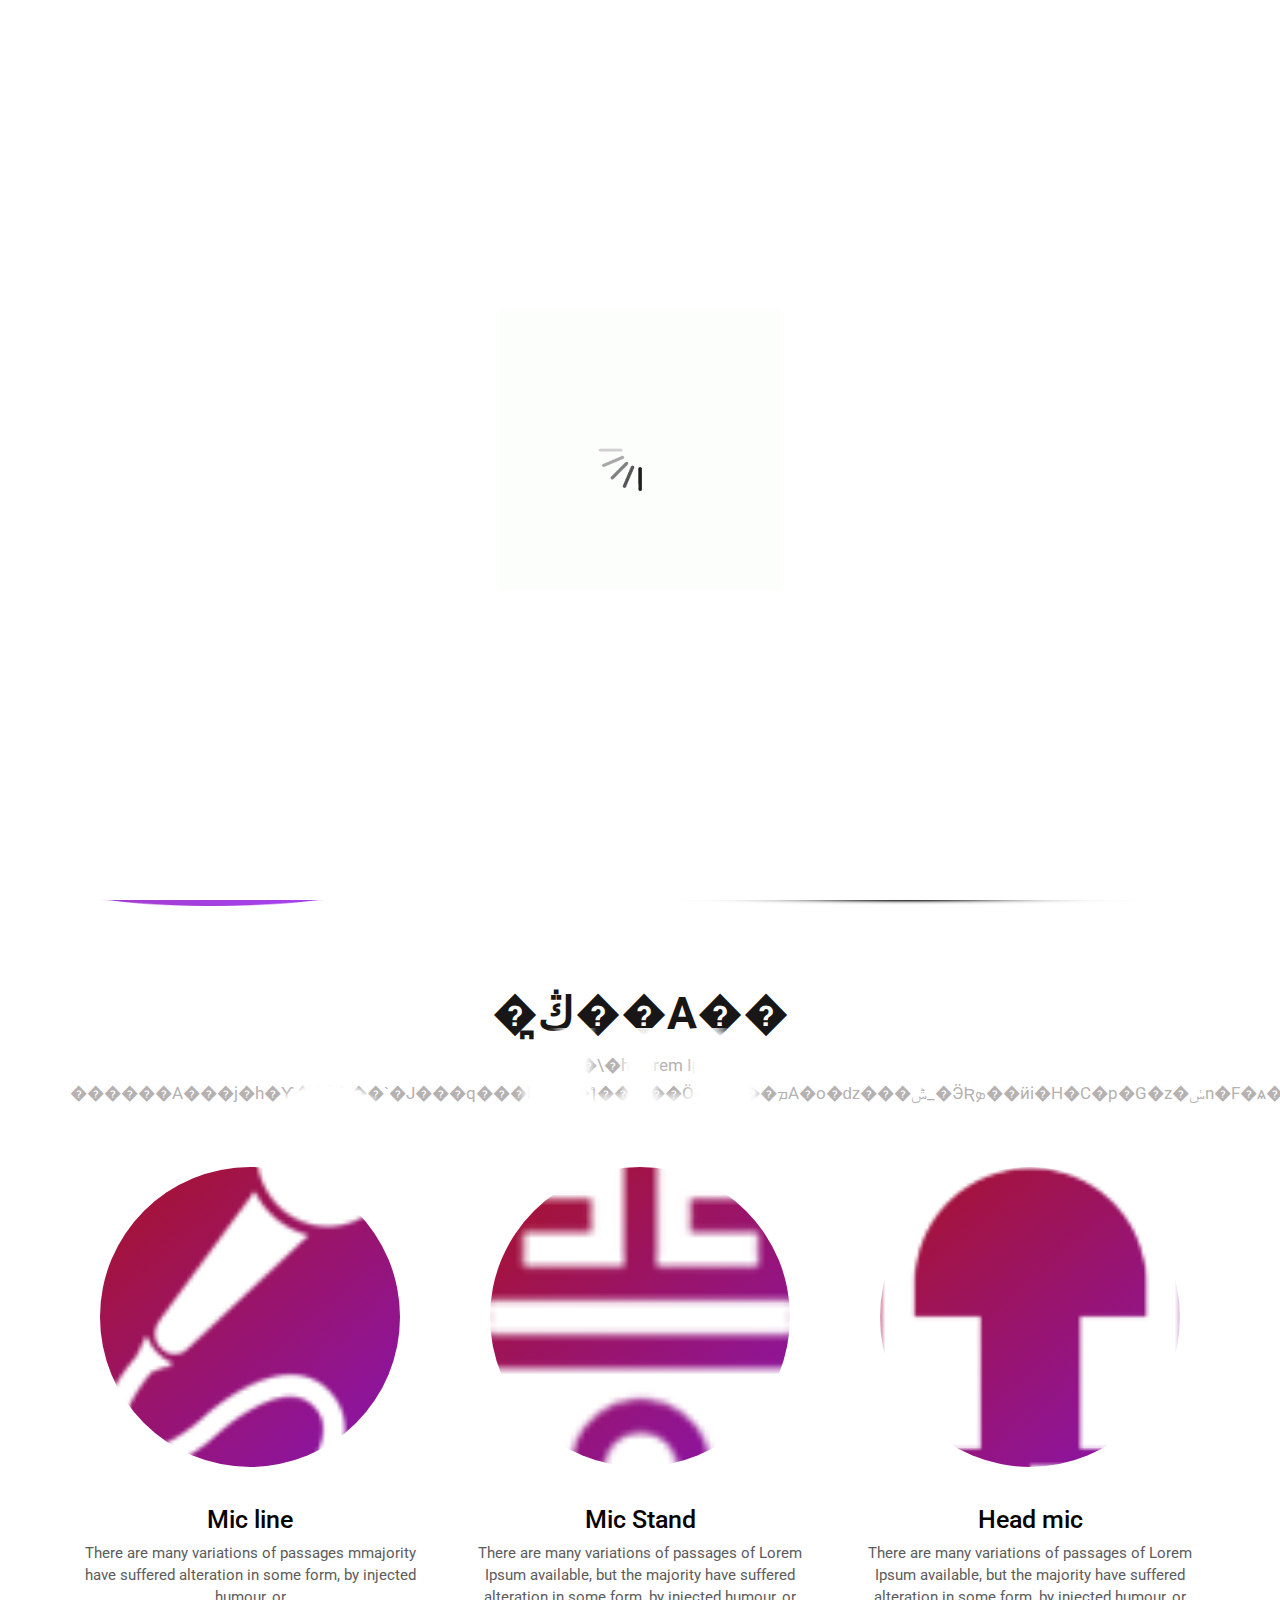
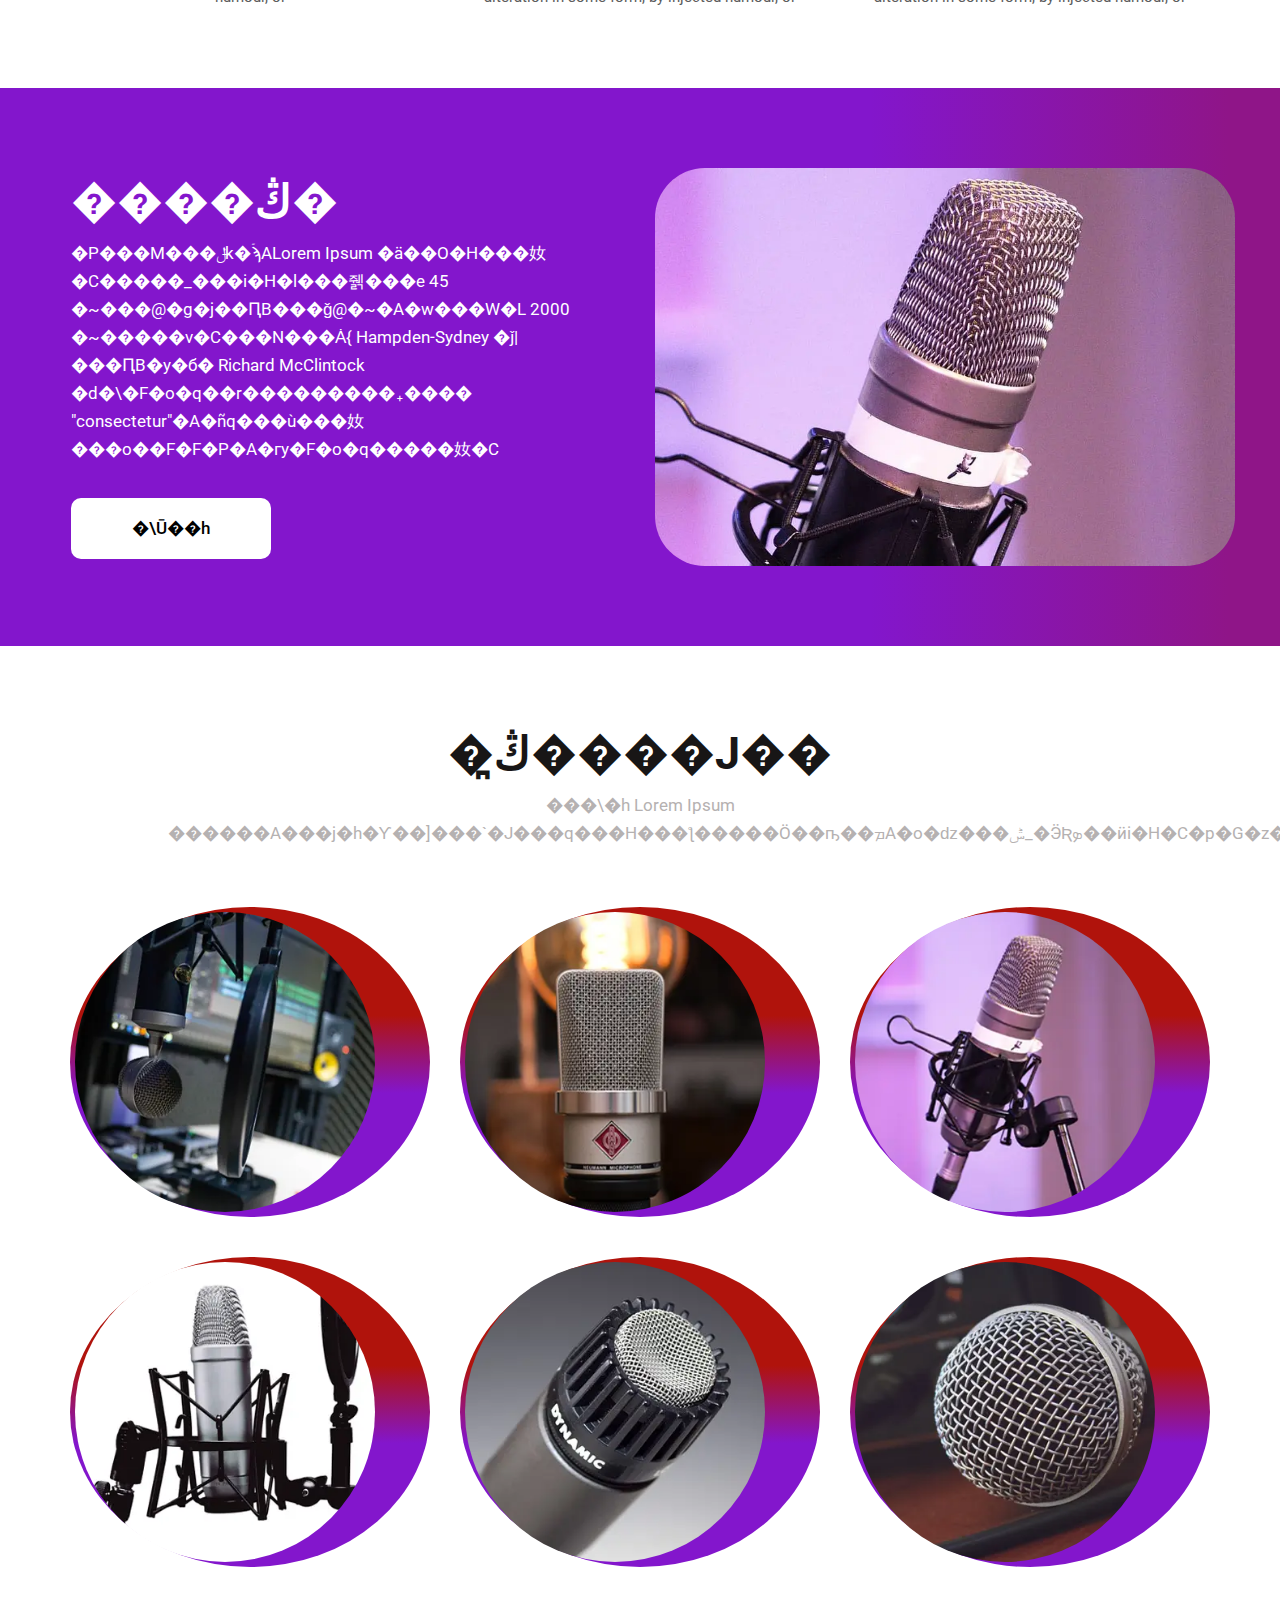
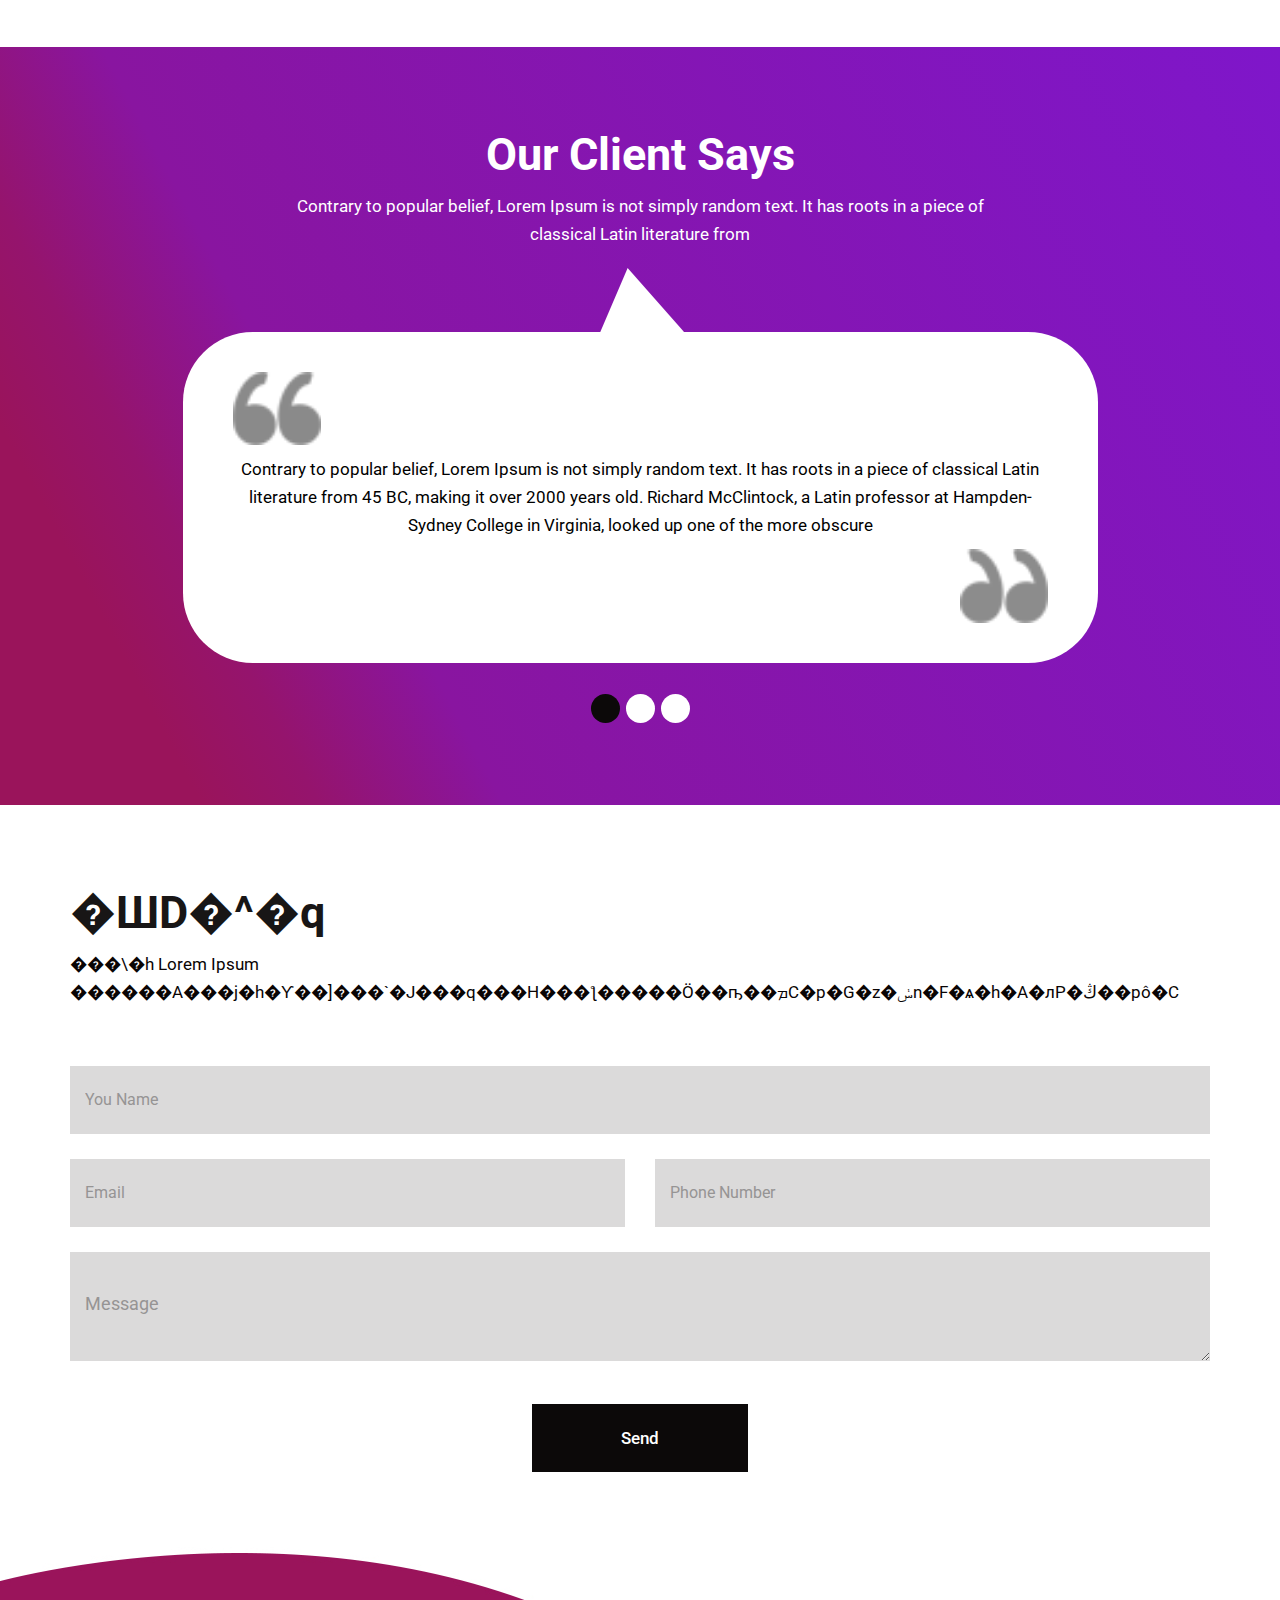
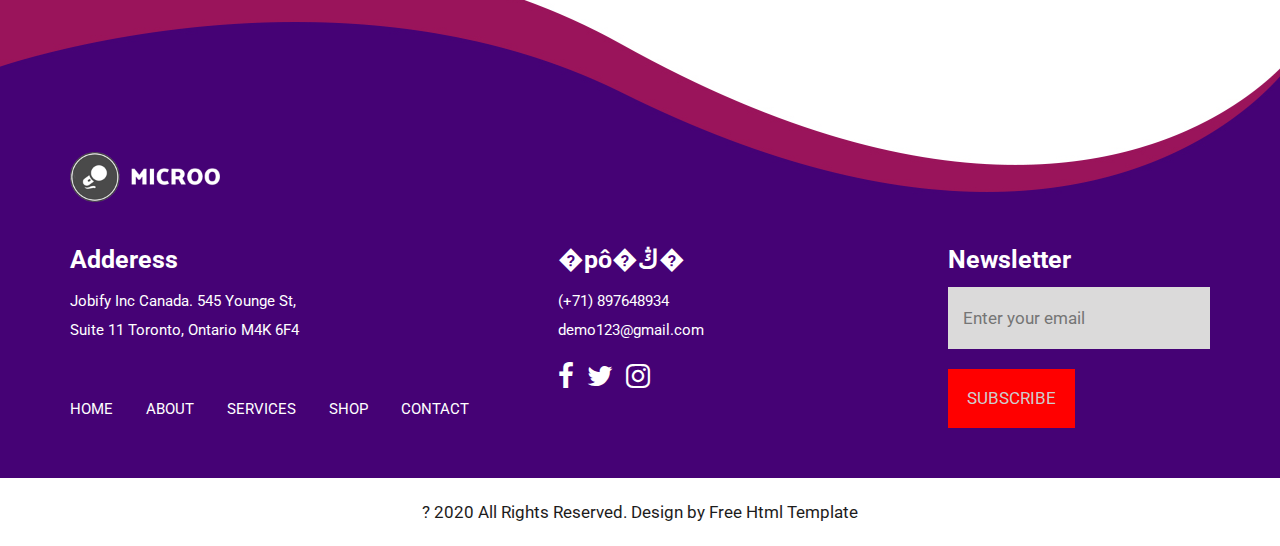
==== index.html @ 6428e4f5 "add 5" ====
<!DOCTYPE html>
<html lang="en">
   <head>
      <!-- basic -->
      <meta charset="utf-8">
      <meta http-equiv="X-UA-Compatible" content="IE=edge">
      <!-- mobile metas -->
      <meta name="viewport" content="width=device-width, initial-scale=1">
      <meta name="viewport" content="initial-scale=1, maximum-scale=1">
      <!-- site metas -->
      <title>microo</title>
      <meta name="keywords" content="microphones, audio equipment, mic accessories, premium microphones">
      <meta name="description" content="Microo - Your one-stop solution for premium microphones and accessories. Explore our services, shop, and more.">
      <meta name="author" content="">
      <!-- Bootstrap CSS -->
      <link rel="stylesheet" href="css/bootstrap.min.css">
      <!-- Custom style CSS -->
      <link rel="stylesheet" href="css/style.css">
      <!-- Responsive CSS -->
      <link rel="stylesheet" href="css/responsive.css">
      <!-- Font Awesome -->
      <link rel="stylesheet" href="https://cdnjs.cloudflare.com/ajax/libs/font-awesome/4.7.0/css/font-awesome.min.css">
      <!--[if lt IE 9]>
      <script src="https://oss.maxcdn.com/html5shiv/3.7.3/html5shiv.min.js"></script>
      <script src="https://oss.maxcdn.com/respond/1.4.2/respond.min.js"></script><![endif]-->
   </head>
   <!-- body -->
   <body class="main-layout">
      <!-- loader  -->
      <div class="loader_bg">
         <div class="loader"><img src="images/loading.gif" alt="" width="280" height="280" /></div>
      </div>
      <!-- end loader -->
      <div id="mySidepanel" class="sidepanel">
         <a href="/lighthouse_hw0326/about.html" class="closebtn" aria-label="����������óX������ڭ̭���">����ڭ�</a>
         <a class="active" href="index.html" aria-label="�e������">����</a>
         <a href="about.html" aria-label="�F�ѧ�h����ڭ̪���T">����ڭ�</a>
         <a href="searvices.html" aria-label="�����ڭ̪��A��">�A��</a>
         <a href="shop.html" aria-label="�X�ݧڭ̪��ө������H�s�����~">�ө�</a>
         <a href="contact.html" aria-label="�q�L�pô�����pô�ڭ�">�pô�ڭ�</a>
      </div>
      <!-- header -->
      <header>
         <!-- header inner -->
         <div class="head-top">
            <div class="container-fluid">
               <div class="row d_flex">
                  <div class="col-sm-3">
                     <div class="logo">
                        <a href="index.html" aria-label="Go to the Home page">
                           <img src="images/logo.png" alt="Company Logo" />
                        </a>
                     </div>
                  </div>
                  <div class="col-sm-9">
                     <ul class="email text_align_right">
                        <li class="d_none"> <a href="login.html"><i class="fa fa-user" aria-hidden="true"></i>
                           Login</a>
                        </li>
                        <li> <button class="openbtn" onclick="openNav()"><img src="images/menu_btn.png" alt="Menu Button" width="40" height="40"></button></li>
                     </ul>
                  </div>
               </div>
            </div>
         </div>
      </header>
      <!-- end header -->
      <!-- start slider section -->
      <div id="top_section" class=" banner_main">
         <div class="container">
            <div class="row d_flex">
               <div class="col-md-6">
                  <div class="airmic">
                     <h1>The Air Mic </h1>
                     <p>There are many variations of passages of Lorem Ipsum available, but the majority have suffered alteration in some form, by injected humour, or randomised words which don't look even slightly believable. If you
                     </p>
                     <a class="read_more" href="#top_section" aria-label="Book your microphone now">Book Your Microphone</a>
                  </div>
               </div>
               <div class="col-md-6">
                  <div class="mic_img">
                     <figure><img src="images/right_side.webp" alt="#" width="500" height="500" /></figure>
                  </div>
               </div>
            </div>
         </div>
      </div>
      <!-- end slider section -->
      <!-- services -->
      <div class="services">
         <div class="container">
            <div class="row">
               <div class="col-md-12">
                  <div class="titlepage text_align_center">
                     <h2>�ڭ̪��A��</h2>
                     <p>���\�h Lorem Ipsum ������A���j�h�Ƴ��]���`�J���q���H���ƪ�����Ӧ��ҧ��ܡA�o�ǳ���ݰ_�ӬƦܤ��ӥi�H�C�p�G�z�ݭn�F�ѧ�h�A�лP�ڭ��pô�C</p>
                  </div>
               </div>
            </div>
            <div class="row">
               <div class="col-md-4">
                  <div class="service_img text_align_center">
                     <i><img src="images/service1.png" alt="#" width="300" height="300"/></i>
                  </div>
                  <div class="service_text text_align_center">
                     <h3>Mic line</h3>
                     <p>There are many variations of passages mmajority have suffered alteration in some form, by injected humour, or</p>
                  </div>
               </div>
               <div class="col-md-4">
                  <div class="service_img text_align_center">
                     <i><img src="images/service2.png" alt="#" width="300" height="300"/></i>
                  </div>
                  <div class="service_text text_align_center">
                     <h3>Mic Stand</h3>
                     <p>There are many variations of passages of Lorem Ipsum available, but the majority have suffered alteration in some form, by injected humour, or  </p>
                  </div>
               </div>
               <div class="col-md-4">
                  <div class="service_img text_align_center">
                     <i><img src="images/service3.png" alt="#" width="300" height="300"/></i>
                  </div>
                  <div class="service_text text_align_center">
                     <h3>Head mic</h3>
                     <p>There are many variations of passages of Lorem Ipsum available, but the majority have suffered alteration in some form, by injected humour, or </p>
                  </div>
               </div>
            </div>
         </div>
      </div>
      <!-- end services -->
      <!-- about -->
      <div id="about" class="about">
         <div class="container-fluid">
            <div class="row d_flex">
               <div class="col-md-6">
                  <div class="titlepage text_align_left">
                     <h2>����ڭ�</h2>
                     <p>�P���M���ݪk�ۤϡALorem Ipsum �ä��O�H���奻�C�����_���i�H�l���줽���e 45 �~���@�g�j��ԤB���ǧ@�~�A�w���W�L 2000 �~�����v�C���N���Ȧ{ Hampden-Sydney �ǰ|���ԤB�y�б� Richard McClintock �d�\�F�o�q��r���������ߪ���� "consectetur"�A�ñq���ù���奻���o��F�F�P�A�гy�F�o�q�����奻�C</p>
                     <a class="read_more" href="about.html" aria-label="�\Ū��h����ڭ̪���T">�\Ū��h</a>
                  </div>
               </div>
               <div class="col-md-6">
                  <div class="about_img">
                     <figure><img class="img_responsive" src="images/about_img.webp" alt="#" width="600" height="400" /></figure>
                  </div>
               </div>
            </div>
         </div>
      </div>
      <!-- end about -->
      <!-- our_mics -->
      <div class="our_mics">
         <div class="container">
            <div class="row">
               <div class="col-md-10 offset-md-1">
                  <div class="titlepage text_align_center">
                     <h2>�ڭ̪����J��</h2>
                     <p>���\�h Lorem Ipsum ������A���j�h�Ƴ��]���`�J���q���H���ƪ�����Ӧ��ҧ��ܡA�o�ǳ���ݰ_�ӬƦܤ��ӥi�H�C�p�G�z�ݭn�F�ѧ�h�A�лP�ڭ��pô�C</p>
                  </div>
               </div>
            </div>
            <div class="row">
               <div class="col-md-4 col-sm-6 margin_bottom40">
                  <div id="ho_show" class="mics">
                     <figure><img class="img_responsive" src="images/mics_img1.webp" alt="#" width="300" height="300" /></figure>
                     <div class="mics_icon">
                        <a href="mic_details.html" aria-label="View details about this microphone">
                        <i class="fa fa-search" aria-hidden="true"></i> View Details
                        </a>
                     </div>
                  </div>
               </div>
               <div class="col-md-4 col-sm-6 margin_bottom40">
                  <div id="ho_show" class="mics">
                     <figure><img class="img_responsive" src="images/mics_img2.webp" alt="#" width="300" height="300" /></figure>
                     <div class="mics_icon">
                        <a href="mic_details.html" aria-label="View details about this microphone">
                        <i class="fa fa-search" aria-hidden="true"></i> View Details
                        </a>
                     </div>
                  </div>
               </div>
               <div class="col-md-4 col-sm-6 margin_bottom40">
                  <div id="ho_show" class="mics">
                     <figure><img class="img_responsive" src="images/mics_img3.webp" alt="#" width="300" height="300" /></figure>
                     <div class="mics_icon">
                        <a href="mic_details.html" aria-label="View details about this microphone">
                        <i class="fa fa-search" aria-hidden="true"></i> View Details
                        </a>
                     </div>
                  </div>
               </div>
               <div class="col-md-4 col-sm-6 margin_bottom40">
                  <div id="ho_show" class="mics">
                     <figure><img class="img_responsive" src="images/mics_img4.webp" alt="#" width="300" height="300" /></figure>
                     <div class="mics_icon">
                        <a href="mic_details.html" aria-label="View details about this microphone">
                        <i class="fa fa-search" aria-hidden="true"></i> View Details
                        </a>
                     </div>
                  </div>
               </div>
               <div class="col-md-4 col-sm-6 margin_bottom40">
                  <div id="ho_show" class="mics">
                     <figure><img class="img_responsive" src="images/mics_img5.webp" alt="#" width="300" height="300" /></figure>
                     <div class="mics_icon">
                        <a href="mic_details.html" aria-label="View details about this microphone">
                        <i class="fa fa-search" aria-hidden="true"></i> View Details
                        </a>
                     </div>
                  </div>
               </div>
               <div class="col-md-4 col-sm-6 margin_bottom40">
                  <div id="ho_show" class="mics">
                     <figure><img class="img_responsive" src="images/mics_img6.webp" alt="#" width="300" height="300" /></figure>
                     <div class="mics_icon">
                        <a href="mic_details.html" aria-label="View details about this microphone">
                        <i class="fa fa-search" aria-hidden="true"></i> View Details
                        </a>
                     </div>
                  </div>
               </div>
            </div>
         </div>
      </div>
      <!-- end our_mics -->
      <!-- testimonial -->
      <div class="testimonial">
         <div class="container">
            <div class="row">
               <div class="col-md-8 offset-md-2">
                  <div class="titlepage text_align_center">
                     <h2>Our Client Says</h2>
                     <p>Contrary to popular belief, Lorem Ipsum is not simply random text. It has roots in a piece of classical Latin literature from </p>
                  </div>
               </div>
            </div>
            <div class="row d_flex">
               <div class="col-md-10 offset-md-1">
                  <div id="testimo" class="carousel slide our_testimonial" data-ride="carousel">
                     <ol class="carousel-indicators">
                        <li data-target="#testimo" data-slide-to="0" class="active"></li>
                        <li data-target="#testimo" data-slide-to="1"></li>
                        <li data-target="#testimo" data-slide-to="2"></li>
                     </ol>
                     <div class="carousel-inner">
                        <div class="carousel-item active">
                           <div class="container">
                              <div class="carousel-caption posi_in">
                                 <div class="testomoniam_text">
                                    <i class="text_align_left d-block"><img  src="images/icon.png" alt="#" width="88" height="88"/></i>
                                    <p>Contrary to popular belief, Lorem Ipsum is not simply random text. It has roots in a piece of classical Latin literature from 45 BC, making it over 2000 years old. Richard McClintock, a Latin professor at Hampden-Sydney College in Virginia, looked up one of the more obscure</p>
                                    <i class="text_align_right d-block"><img  src="images/icon_right.png" alt="#" width="88" height="88"/></i>
                                 </div>
                              </div>
                           </div>
                        </div>
                        <div class="carousel-item">
                           <div class="container">
                              <div class="carousel-caption posi_in">
                                 <div class="testomoniam_text">
                                    <i class="text_align_left d-block"><img  src="images/icon.png" alt="#" width="88" height="88"/></i>
                                    <p>Contrary to popular belief, Lorem Ipsum is not simply random text. It has roots in a piece of classical Latin literature from 45 BC, making it over 2000 years old. Richard McClintock, a Latin professor at Hampden-Sydney College in Virginia, looked up one of the more obscure</p>
                                    <i class="text_align_right d-block"><img  src="images/icon_right.png" alt="#" width="88" height="88"/></i>
                                 </div>
                              </div>
                           </div>
                        </div>
                        <div class="carousel-item">
                           <div class="container">
                              <div class="carousel-caption posi_in">
                                 <div class="testomoniam_text">
                                    <i class="text_align_left d-block"><img  src="images/icon.png" alt="#" width="88" height="88"/></i>
                                    <p>Contrary to popular belief, Lorem Ipsum is not simply random text. It has roots in a piece of classical Latin literature from 45 BC, making it over 2000 years old. Richard McClintock, a Latin professor at Hampden-Sydney College in Virginia, looked up one of the more obscure</p>
                                    <i class="text_align_right d-block"><img  src="images/icon_right.png" alt="#" width="88" height="88"/></i>
                                 </div>
                              </div>
                           </div>
                        </div>
                     </div>
                     <a class="carousel-control-prev" href="#testimo" role="button" data-slide="prev">
                     <i class="fa fa-angle-left" aria-hidden="true"></i>
                     <span class="sr-only">Previous</span>
                     </a>
                     <a class="carousel-control-next" href="#testimo" role="button" data-slide="next">
                     <i class="fa fa-angle-right" aria-hidden="true"></i>
                     <span class="sr-only">Next</span>
                     </a>
                  </div>
               </div>
            </div>
         </div>
      </div>
      <!-- end testimonial -->
      <!-- contact section -->
      <div class="contact left_cross_right">
         <div class="container">
            <div class="row">
               <div class="col-md-12">
                  <div class="titlepage text_align_left">
                     <h2>�ШD�^�q</h2>
                     <p>���\�h Lorem Ipsum ������A���j�h�Ƴ��]���`�J���q���H���ƪ�����Ӧ��ҧ��ܡC�p�G�z�ݭn�F�ѧ�h�A�лP�ڭ��pô�C</p>
                  </div>
               </div>
               <div class="col-md-12">
                  <form id="request" class="main_form">
                     <div class="row">
                        <div class="col-md-12 ">
                           <input class="contactus" placeholder="You Name" type="type" name="Name"> 
                        </div>
                        <div class="col-md-6">
                           <input class="contactus" placeholder="Email" type="type" name="Email"> 
                        </div>
                        <div class="col-md-6">
                           <input class="contactus" placeholder="Phone Number" type="type" name="Phone Number">                          
                        </div>
                        <div class="col-md-12">
                           <textarea class="textarea" placeholder="Message" type="Message"></textarea>
                        </div>
                        <div class="col-md-12">
                           <button class="send_btn">Send</button>
                        </div>
                     </div>
                  </form>
               </div>
            </div>
         </div>
      </div>
      <!-- end contact section -->
      <!-- footer -->
      <footer>
         <div class="footer">
            <div class="container">
               <div class="row">
                  <div class="col-md-12">
                     <a class="logo_footer" href="index.html" aria-label="Go to homepage"><img src="images/logo.png" alt="Company Logo" width="150" height="50" /></a>
                  </div>
                  <div class="col-md-5">
                     <div class="Informa conta">
                        <h3>Adderess</h3>
                        <ul>
                           <li> Jobify Inc Canada. 545 Younge St, <br>Suite 11 Toronto, Ontario M4K 6F4
                           </li>
                        </ul>
                     </div>
                     <div class="Informa helpful">
                        <ul>
                           <li><a href="index.html">Home</a></li>
                           <li><a href="about.html">About</a></li>
                           <li><a href="services.html">Services</a></li>
                           <li><a href="shop.html">Shop</a></li>
                           <li><a href="contact.html">Contact</a></li>
                        </ul>
                     </div>
                  </div>
                  <div class="col-md-4">
                     <div class="Informa conta">
                        <h3>�pô�ڭ�</h3>
                        <ul>
                           <li> <a href="tel:+71897648934" aria-label="�����ڭ̪��pô�q��">(+71) 897648934</a></li>
                           <li> <a href="mailto:demo123@gmail.com" aria-label="�o�e�q�l�l�󵹧ڭ�">demo123@gmail.com</a></li>
                        </ul>
                     </div>
                     <ul class="social_icon text_align_center">
                        <li> <a href="https://www.facebook.com" aria-label="Visit our Facebook page"><i class="fa fa-facebook-f"></i></a></li>
                        <li> <a href="https://www.twitter.com" aria-label="Visit our Twitter page"><i class="fa fa-twitter"></i></a></li>
                        <li> <a href="https://www.instagram.com" aria-label="Visit our Instagram page"><i class="fa fa-instagram" aria-hidden="true"></i></a></li>
                     </ul>
                  </div>
                  <div class="col-md-3">
                     <div class="Informa">
                        <h3>Newsletter</h3>
                        <form class="newslatter_form">
                           <input class="ente" placeholder="Enter your email" type="text" name="Enter your email">
                           <button class="subs_btn">Subscribe</button>
                        </form>
                     </div>
                  </div>
               </div>
            </div>
            <div class="copyright text_align_center">
               <div class="container">
                  <div class="row">
                     <div class="col-md-10 offset-md-1">
                        <p>? 2020 All Rights Reserved. Design by  <a href="https://html.design/"> Free Html Template</a></p>
                     </div>
                  </div>
               </div>
            </div>
         </div>
      </footer>
      <!-- end footer -->
      <!-- Javascript files-->
      <script src="js/jquery.min.js"></script>
      <script src="js/bootstrap.bundle.min.js"></script>
      <script src="js/jquery-3.0.0.min.js"></script>
      <script src="js/custom.js"></script>
   </body>
</html>
---- css/style.css ----
/*--------------------------------------------------------------------- 
File Name: style.css 
---------------------------------------------------------------------*/


/*--------------------------------------------------------------------- 
import Fonts 
---------------------------------------------------------------------*/

@import url('https://fonts.googleapis.com/css?family=Poppins:100,100i,200,200i,300,300i,400,400i,500,500i,600,600i,700,700i,800,800i,900,900i');
@import url('https://fonts.googleapis.com/css?family=Roboto:300,400,500,500i,700,700i,900,900i&display=swap');
@import url('https://fonts.googleapis.com/css?family=Open+Sans:400,600,600i,700,700i,800,800i&display=swap');

/*--------------------------------------------------------------------- 
import Files
 ---------------------------------------------------------------------*/

@import url(font-awesome.min.css);
@import url(owl.carousel.min.css);

/*--------------------------------------------------------------------- 
basic 
---------------------------------------------------------------------*/

body {
     color: #666666;
     font-size: 14px;
     font-family: 'Roboto', sans-serif;
     line-height: 1.80857;
     font-weight: normal;
}

a {
     color: #1f1f1f;
     text-decoration: none !important;
     outline: none !important;
     -webkit-transition: all .3s ease-in-out;
     -moz-transition: all .3s ease-in-out;
     -ms-transition: all .3s ease-in-out;
     -o-transition: all .3s ease-in-out;
     transition: all .3s ease-in-out;
}

h1,
h2,
h3,
h4,
h5,
h6 {
     letter-spacing: 0;
     font-weight: normal;
     position: relative;
     padding: 0;
     font-weight: normal;
     line-height: normal;
     color: #111111;
     margin: 0
}

h1 {
     font-size: 24px
}

h2 {
     font-size: 22px
}

h3 {
     font-size: 18px
}

h4 {
     font-size: 16px
}

h5 {
     font-size: 14px
}

h6 {
     font-size: 13px
}

*,
*::after,
*::before {
     -webkit-box-sizing: border-box;
     -moz-box-sizing: border-box;
     box-sizing: border-box;
}

h1 a,
h2 a,
h3 a,
h4 a,
h5 a,
h6 a {
     color: #212121;
     text-decoration: none!important;
     opacity: 1
}

button:focus {
     outline: none;
}

ul,
li,
ol {
     margin: 0px;
     padding: 0px;
     list-style: none;
}

p {
     margin: 0px;
     padding: 0;
     font-weight: 400;
     font-size: 17px;
     line-height: 28px;
}

a {
     color: #222222;
     text-decoration: none;
     outline: none !important;
}

a,
.btn {
     text-decoration: none !important;
     outline: none !important;
     -webkit-transition: all .3s ease-in-out;
     -moz-transition: all .3s ease-in-out;
     -ms-transition: all .3s ease-in-out;
     -o-transition: all .3s ease-in-out;
     transition: all .3s ease-in-out;
}

img {
     max-width: 100%;
     height: auto;
}

 :focus {
     outline: 0;
}

.btn-custom {
     margin-top: 20px;
     background-color: transparent !important;
     border: 2px solid #ddd;
     padding: 12px 40px;
     font-size: 16px;
}

.lead {
     font-size: 18px;
     line-height: 30px;
     color: #767676;
     margin: 0;
     padding: 0;
}

.form-control:focus {
     border-color: #ffffff !important;
     box-shadow: 0 0 0 .2rem rgba(255, 255, 255, .25);
}

.navbar-form input {
     border: none !important;
}

.badge {
     font-weight: 500;
}

blockquote {
     margin: 20px 0 20px;
     padding: 30px;
}

button {
     border: 0;
     margin: 0;
     padding: 0;
     cursor: pointer;
}

.full {
     width: 100%;
     float: left;
     margin: 0;
     padding: 0;
}

.titlepage {
     padding-bottom: 60px;
}

.titlepage h2 {
     font-size: 45px;
     font-weight: bold;
     line-height: 55px;
     color: #181616;
     padding-bottom: 10px;
}

.read_more {
     display: inline-block;
     background: #ffffff;
     color: #000;
     max-width: 200px;
     height: 61px;
     line-height: 61px;
     width: 100%;
     font-size: 17px;
     text-align: center;
     font-weight: 500;
     border-radius: 10px;
     transition: ease-in all 0.5s;
}

.read_more:hover {
     background: #8f1588;
     color: #fff;
     transition: ease-in all 0.5s;
}

.img_responsive {
     max-width: 100%;
}

.text_align_center {
     text-align: center;
}

.text_align_left {
     text-align: left;
}

.text_align_right {
     text-align: right;
}

.d_flex {
     display: flex;
     align-items: center;
     flex-wrap: wrap;
}

.container {
     max-width: 1170px;
}


/*---------------------------- 
loader  
----------------------------*/

.loader_bg {
     position: fixed;
     z-index: 9999999;
     background: #fff;
     width: 100%;
     height: 100%;
}

.loader {
     height: 100%;
     width: 100%;
     position: absolute;
     left: 0;
     top: 0;
     display: flex;
     justify-content: center;
     align-items: center;
}

.loader img {
     width: 280px;
}


/*--------------------------------------------------------------------- 
header 
---------------------------------------------------------------------*/

header {
     background: transparent;
     width: 100%;
     padding: 40px 30px;
     position: absolute;
     z-index: 9;
}


/*--------------------------------------------------------------------- 
menu section
---------------------------------------------------------------------*/

ul.email {
     display: flex;
     align-items: center;
     justify-content: flex-end;
}

ul.email li {
     display: inline-block;
}

ul.email li a {
     font-size: 17px;
     color: #fff;
     display: flex;
     align-items: center;
     padding-right: 60px;
}

ul.email li a i {
     font-size: 25px;
     padding-right: 10px;
}

.sidepanel {
     width: 0;
     position: fixed;
     z-index: 9999999;
     height: 100%;
     top: 0;
     left: 0;
     background-color: #8317cf;
     overflow-x: hidden;
     transition: 0.5s;
     padding-top: 60px;
}

.sidepanel a {
     padding: 8px 8px 8px 32px;
     text-decoration: none;
     font-size: 20px;
     color: #fff;
     display: block;
     transition: 0.3s;
}

.sidepanel a:hover {
     color: #a32149;
}

.sidepanel a.active {
     color: #a32149;
}

.sidepanel .closebtn {
     position: absolute;
     top: 0;
     right: 25px;
     font-size: 36px;
}

.openbtn {
     cursor: pointer;
     background-color: transparent;
     color: white;
     border: none;
}


/** banner_main **/

.banner_main {
     background-image: url('../images/banner2.jpg');
     width: 100%;
     background-size: cover;
     padding-top: 110px;
     position: relative;
     /*  background-attachment: fixed;*/
     background-position: center;
}

.airmic {
     text-align: left;
}

.airmic h1 {
     color: #fff;
     font-size: 64px;
     line-height: 69px;
     font-weight: bold;
     padding-bottom: 35px;
}

.airmic p {
     color: #fff;
     line-height: 25px;
     padding-bottom: 50px;
     font-size: 17px;
}

.mic_img figure {
     margin: 0;
}


/** services **/

.services {
     padding-top: 80px;
     padding-bottom: 50px;
     background: #fff;
}

.services .titlepage p {
     color: #b5b1b1;
}

.service_text h3 {
     color: #090303;
     font-size: 25px;
     line-height: 25px;
     padding-bottom: 10px;
     font-weight: 500;
     margin-top: 40px;
}

.service_text p {
     color: #5c5c5c;
     padding-bottom: 30px;
     font-size: 15px;
     line-height: 22px;
}

.service_img {
     background: rgb(167, 19, 49);
     background: linear-gradient(139deg, rgba(167, 19, 49, 1) 6%, rgba(138, 21, 171, 1) 96%);
     border-radius: 50%;
     height: 300px;
     width: 300px;
     margin: 0 auto;
     display: flex;
     align-items: center;
     justify-content: center;
}


/* end services */


/** about **/

.about {
     background: linear-gradient(to left, #8f1588 4%, #8316cc 32%);
     padding: 80px 0;
}

.about .titlepage {
     padding-bottom: 0;
     max-width: 554px;
     float: right;
     width: 100%;
}

.about .titlepage h2 {
     color: #fff;
}

.about .titlepage p {
     color: #fff;
     padding-bottom: 35px;
}

.about_img {
     padding-right: 30px;
}

.about_img figure {
     margin: 0;
}

.about_img figure img {
     border-radius: 50px;
}

.divright {
     float: right;
}


/** end about **/


/* our_mics */

.our_mics {
     background: #fff;
     padding: 80px 0 40px 0;
}

.our_mics .titlepage p {
     color: #b5b1b1;
}

.mics {
     background: linear-gradient(to bottom, #b0130c 35%, #8316cc 60%);
     padding: 5px;
     border-radius: 50%;
     margin: 0 auto;
}

.mics figure {
     margin: 0;
}

.margin_bottom40 {
     margin-bottom: 40px;
}

.mics figure img {
     border-radius: 50%;
     text-align: center;
}

.mics_icon {
     opacity: 0;
     margin: 0 auto;
     position: absolute;
     top: 15px;
     text-align: center;
     left: 30px;
     right: 30px;
     bottom: 15px;
     background: #ffffff9c;
     border-radius: 50%;
     display: flex;
     align-items: center;
     justify-content: center;
     transition: ease-in all 0.5s;
}

.mics_icon a {
     display: flex;
}

.mics_icon a i {
     color: #8920c7 !important;
     font-size: 25px;
}

#ho_show:hover .mics_icon {
     opacity: 1;
     cursor: pointer;
     transition: ease-in all 0.5s;
}


/* end tranner */


/** testimonial **/

.testimonial {
     padding-top: 80px;
     padding-bottom: 142px;
     background: rgb(154, 20, 91);
     background: linear-gradient(62deg, rgba(154, 20, 91, 1) 12%, rgba(149, 20, 109, 1) 19%, rgba(137, 21, 160, 1) 30%, rgba(127, 22, 202, 1) 100%);
}

.testimonial .titlepage {
     padding-bottom: 20px;
}

.testimonial .titlepage h2 {
     color: #fff;
}

.testimonial .titlepage p {
     color: #fff;
}

.posi_in {
     position: inherit;
     padding: 0;
}

.testomoniam_text {
     background: #fff;
     padding: 40px 50px;
     border-radius: 70px;
     position: relative;
     margin-top: 64px;
}

.testomoniam_text::before {
     position: absolute;
     content: "";
     top: -64px;
     left: 0;
     right: 0;
     background: url(../images/test.png);
     width: 88px;
     height: 64px;
     margin: 0 auto;
}

.testomoniam_text p {
     color: #000000;
     padding: 10px 0;
     display: block;
}

#testimo .carousel-control-next,
#testimo .carousel-control-prev {
     display: none;
}

.testimonial .carousel-indicators {
     display: block;
     display: flex;
     justify-content: center;
     align-items: center;
     flex-wrap: wrap;
     bottom: -60px;
}

.testimonial .carousel-indicators li {
     width: 29px;
     height: 29px;
     border-radius: 20px;
     display: inline-block;
     background-color: #ffffff;
     cursor: pointer;
}

.testimonial .carousel-indicators .active {
     background-color: #0c0909;
}


/** end testimonial **/


/** contact section **/

.contact {
     background: #ffffff;
     padding: 80px 0 190px 0;
}

.contact .titlepage p {
     color: #090404;
}

.main_form .contactus {
     border: inherit;
     padding: 0 15px;
     margin-bottom: 25px;
     width: 100%;
     height: 68px;
     background: #dbdada;
     color: #969494;
     font-size: 16px;
     font-weight: normal;
}

.main_form .textarea {
     border: inherit;
     margin-bottom: 25px;
     width: 100%;
     background: #dbdada;
     color: #969494;
     font-size: 18px;
     font-weight: normal;
     padding: 36px 15px 0 15px;
     border-radius: 0;
     height: 109px;
}

.main_form .send_btn {
     font-size: 17px;
     transition: ease-in all 0.5s;
     background-color: #0c0909;
     color: #fff;
     height: 68px;
     line-height: 68px;
     max-width: 216px;
     width: 100%;
     display: block;
     margin-top: 10px !important;
     font-weight: 500;
     margin: 0 auto;
}

.main_form .send_btn:hover {
     background-color: #7f16ca;
     transition: ease-in all 0.5s;
     color: #fff;
}

#request *::placeholder {
     color: #969494;
     opacity: 1;
}


/** end contact section **/


/** footer **/

.footer {
     background: #450275;
     padding-top: 90px;
     position: relative;
}

.footer::before {
     position: absolute;
     content: "";
     width: 100%;
     background: url(../images/footer.jpg);
     height: 251px;
     top: -115px;
     background-size: 100% 100%;
     background-position: center;
}

.logo_footer {
     margin-bottom: 15px;
     display: block;
}

.Informa h3 {
     color: #ffffff;
     font-size: 25px;
     font-weight: bold;
     line-height: 25px;
     margin-bottom: 15px;
     margin-top: 30px;
}

.conta li {
     font-size: 15px;
     line-height: 29px;
     color: #ffffff;
}

.helpful {
     padding-top: 50px;
}

.helpful ul li {
     display: inline-block;
     padding-right: 30px;
}

.helpful ul li:last-child {
     padding-right: 0;
}

.helpful ul li a {
     text-transform: uppercase;
     color: #fff;
     font-size: 15px;
     line-height: 29px;
}

.helpful ul li a:hover {
     color: #ff0000;
}

.conta ul li a {
     color: #ffffff;
}

.conta ul li a i {
     padding-right: 5px;
}

ul.social_icon {
     float: left;
     padding-top: 15px;
}

ul.social_icon li {
     display: inline-block;
     padding-right: 10px;
}

ul.social_icon li:last-child {
     padding-right: 0;
}

ul.social_icon li a {
     color: #fff;
     display: inline-block;
     text-align: center;
     line-height: 33px;
     font-size: 28px;
     font-weight: bold;
}

ul.social_icon li a:hover {
     color: #ff0000;
     transition: ease-in all 0.7s;
}

.ente {
     background: #dbdada;
     color: #fff;
     border: inherit;
     padding: 0 15px;
     height: 62px;
     width: 100%;
     font-size: 17px;
}

.subs_btn {
     max-width: 127px;
     display: inline-block;
     background: #ff0000;
     height: 59px;
     width: 100%;
     color: #cecdcd;
     font-size: 17px;
     text-transform: uppercase;
     font-weight: normal;
     transition: ease-in all 0.5s;
     margin-top: 20px;
}

.subs_btn:hover {
     background: #9a145b;
     transition: ease-in all 0.5s;
}

.copyright {
     background: #ffffff;
     margin-top: 50px;
}

.copyright p {
     color: #1d1c1c;
     padding: 20px 0px;
}

.copyright a {
     color: #1d1c1c;
}

.copyright a:hover {
     color: #7f16ca;
}


/** end footer **/


/*- - ener page css--*/

.inner_page header {
     box-shadow: 0 -3px 12px 0px #a540e6;
     position: inherit;
     background: #8f100a;
}
.inner_page .about {
     margin:80px 0 190px 0;
}
.inner_page .contact {
     padding-bottom:80px;
}
.inner_page .footer {
     margin-top: 110px;
}
---- css/responsive.css ----
/*--------------------------------------------------------------------- 
File Name: responsive.css 
---------------------------------------------------------------------*/

@media (min-width: 1343px) and (max-width: 1500px) {}

@media (min-width: 1200px) and (max-width: 1342px) {}

@media (min-width: 992px) and (max-width: 1199px) {
    .banner_main .bluid h1 {
        font-size: 110px;
        line-height: 136px;
    }
    .about_img {
        padding-right: 0;
    }
    .helpful ul li {
        padding-right: 22px;
    }
}

@media (min-width: 768px) and (max-width: 991px) {
    .titlepage h2 {
        font-size: 37px;
        line-height: 41px;
    }
    .service_img {
        height: 226px;
        width: 226px;
    }
    .about_img {
        padding-right: 0;
    }
    .helpful ul li {
        padding-right: 2px;
    }
}

@media (min-width: 576px) and (max-width: 767px) {
    .airmic {
        margin-top: 40px;
        margin-bottom: 30px;
    }
    .about_img {
        padding-right: 0;
    }
    .about_img figure img {
        padding-top: 30px;
    }
}

@media (max-width: 575px) {
    header {
        padding: 33px 0px;
    }
    .d_none {
        display: none !important;
    }
    ul.email {
        margin-top: -43px;
    }
    .logo {
        display: block;
        width: 144px;
        float: left;
    }
    .airmic {
        padding-top: 60px;
        margin-bottom: 30px;
    }
    .airmic h1 {
        font-size: 53px;
        line-height: 53px;
    }
    #top_section {
        height: 100%;
    }
    .banner_main .bluid .read_more {
        margin-right: 5px;
        max-width: 124px;
        height: 48px;
        line-height: 48px;
        font-size: 16px;
    }
    .titlepage h2 {
        font-size: 35px;
        line-height: 40px;
    }
    .about .titlepage {
        padding-bottom: 40px;
    }
    .testomoniam_text {
        padding: 40px 25px;
    }
    .about_img {
        padding-right: 0;
    }
    .mics {
        width: 290px;
    }
    .mics_icon {
        width: 261px;
    }
    .d_none {
        display: none;
    }
}
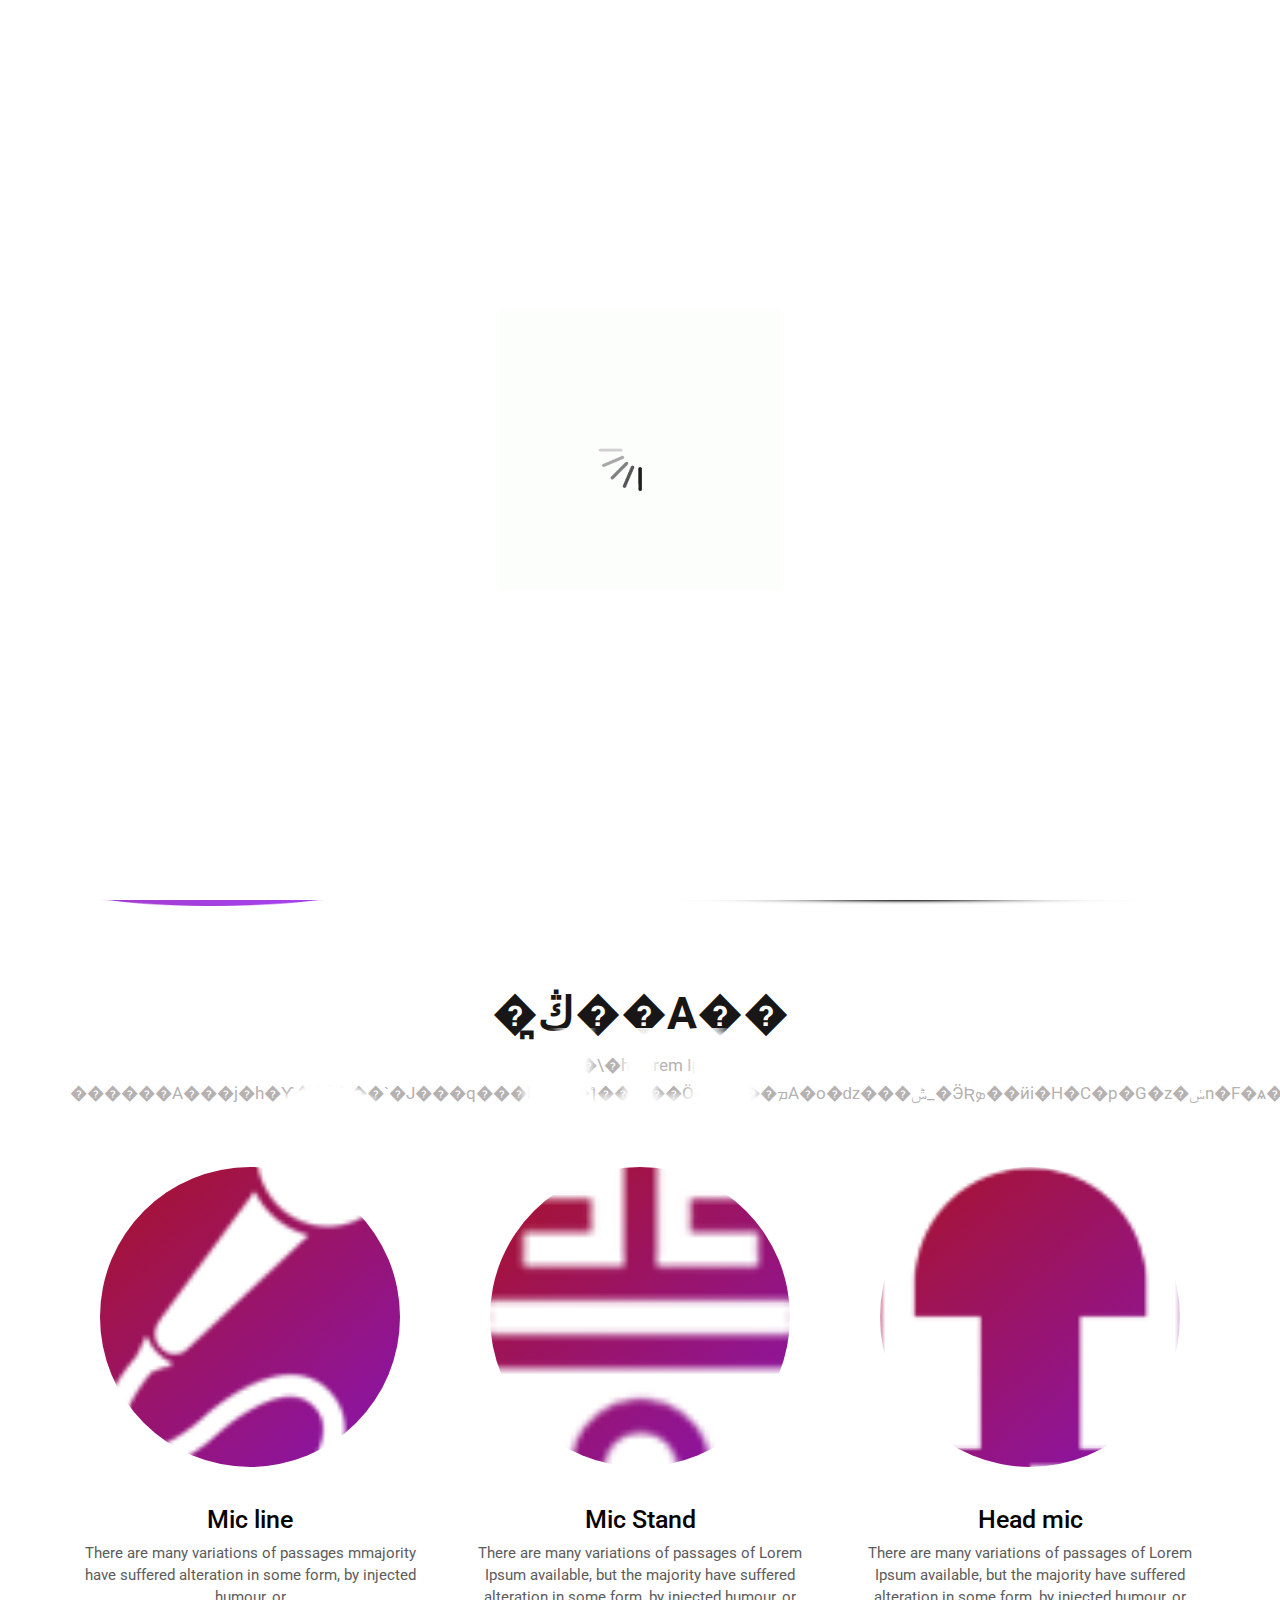
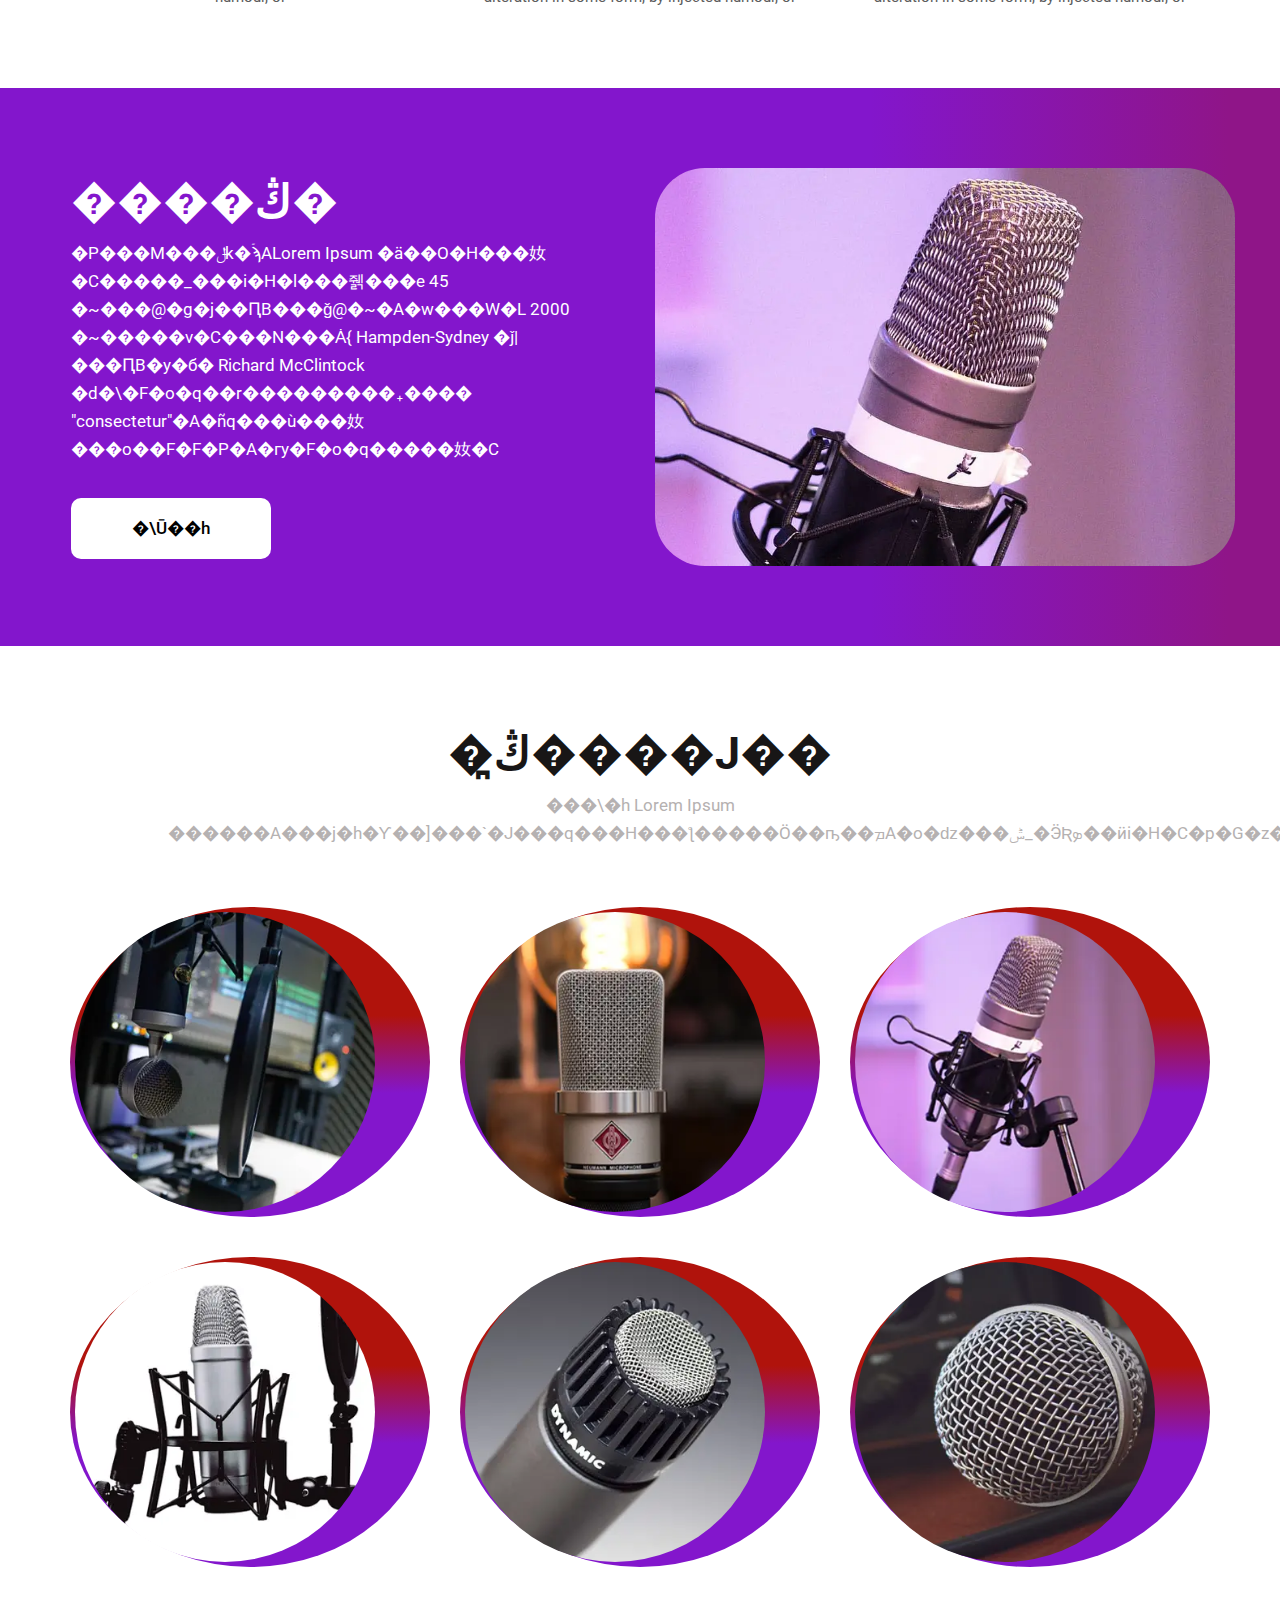
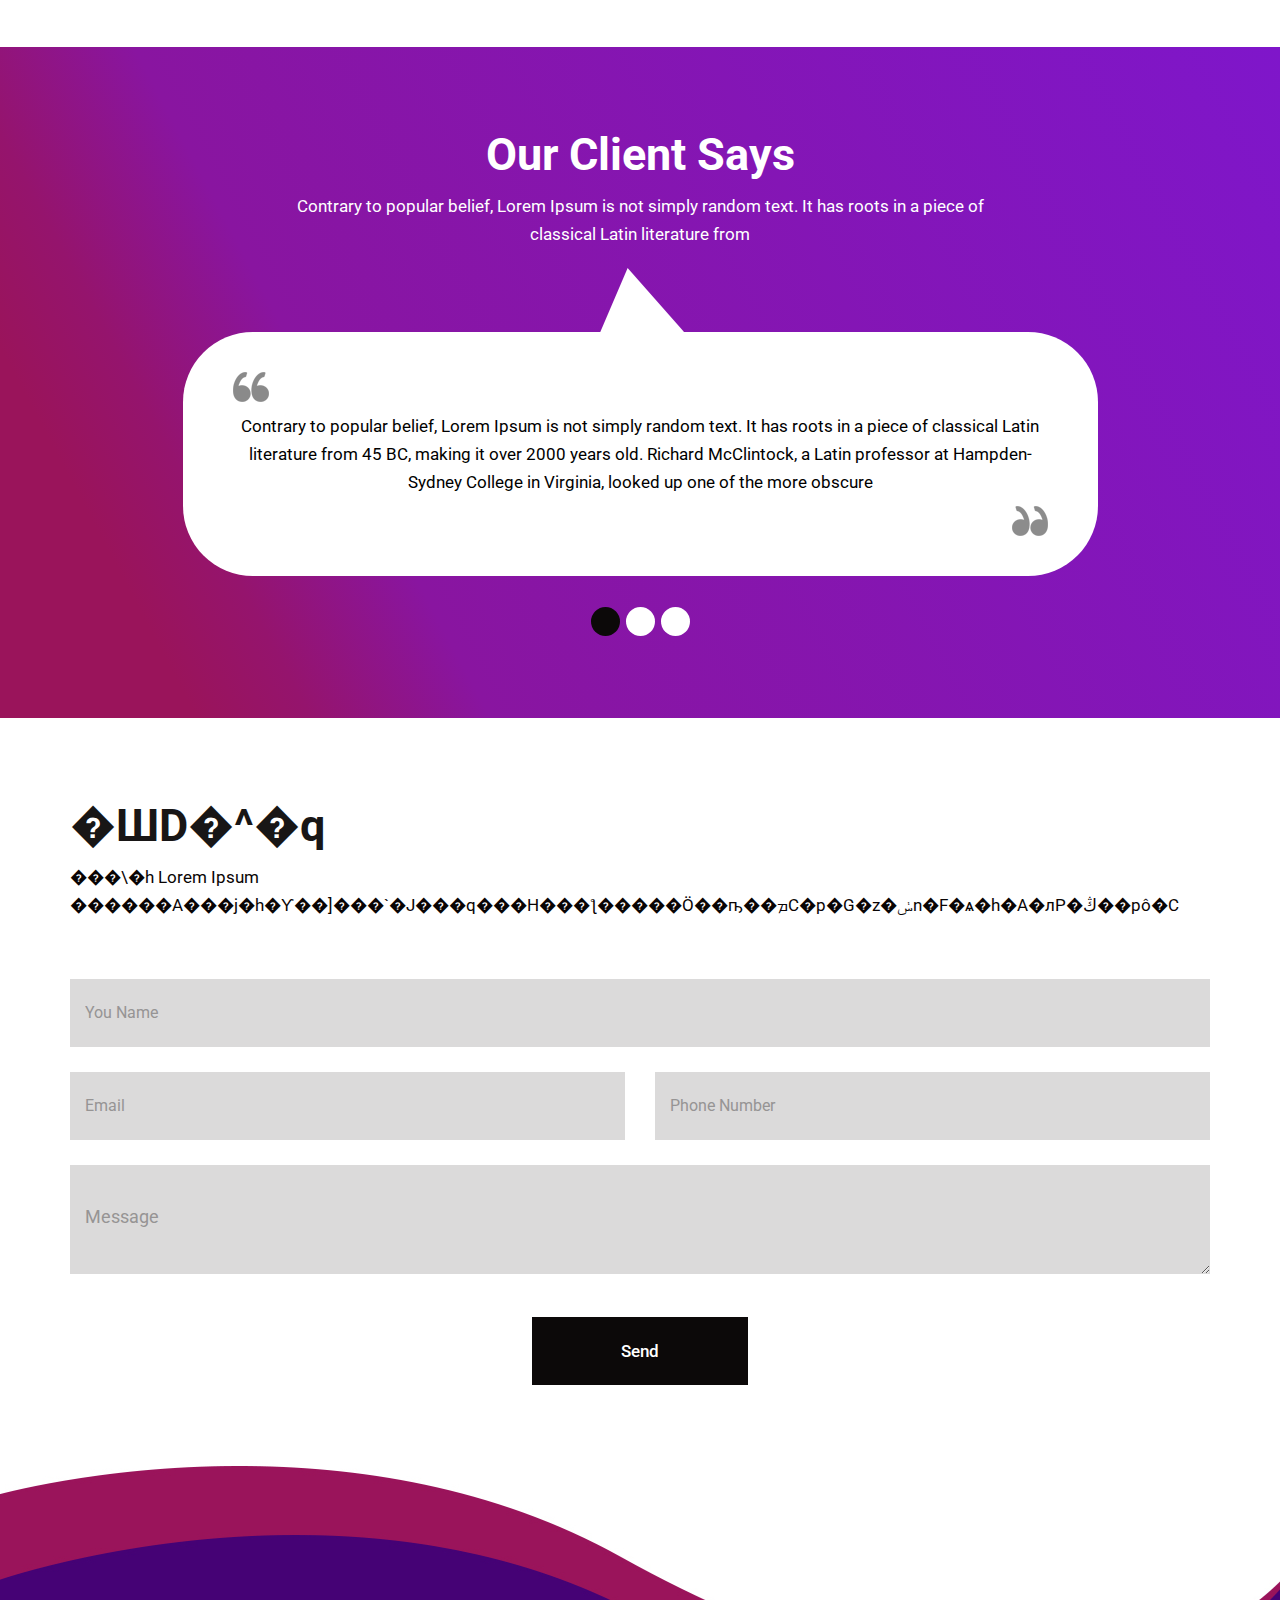
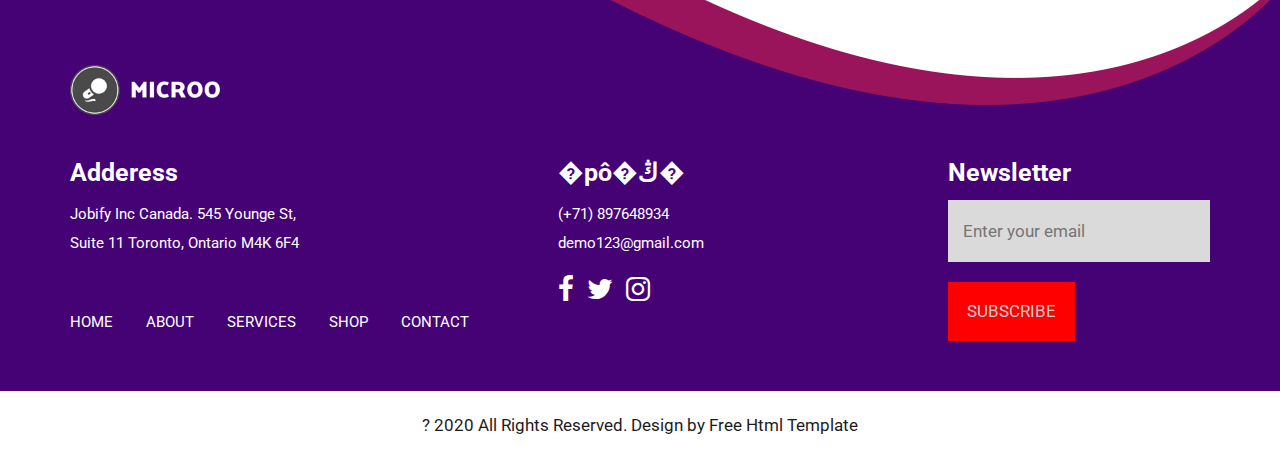
==== commit 77414dbd: "add 6" ====
--- a/index.html
+++ b/index.html
@@ -249,9 +249,13 @@
                            <div class="container">
                               <div class="carousel-caption posi_in">
                                  <div class="testomoniam_text">
-                                    <i class="text_align_left d-block"><img  src="images/icon.png" alt="#" width="88" height="88"/></i>
+                                    <i class="text_align_left d-block">
+                                       <img src="images/icon.png" alt="#" width="36" height="30" />
+                                    </i>
                                     <p>Contrary to popular belief, Lorem Ipsum is not simply random text. It has roots in a piece of classical Latin literature from 45 BC, making it over 2000 years old. Richard McClintock, a Latin professor at Hampden-Sydney College in Virginia, looked up one of the more obscure</p>
-                                    <i class="text_align_right d-block"><img  src="images/icon_right.png" alt="#" width="88" height="88"/></i>
+                                    <i class="text_align_right d-block">
+                                       <img src="images/icon_right.png" alt="#" width="36" height="30" />
+                                    </i>
                                  </div>
                               </div>
                            </div>
@@ -260,9 +264,13 @@
                            <div class="container">
                               <div class="carousel-caption posi_in">
                                  <div class="testomoniam_text">
-                                    <i class="text_align_left d-block"><img  src="images/icon.png" alt="#" width="88" height="88"/></i>
+                                    <i class="text_align_left d-block">
+                                       <img src="images/icon.png" alt="#" width="36" height="30" />
+                                    </i>
                                     <p>Contrary to popular belief, Lorem Ipsum is not simply random text. It has roots in a piece of classical Latin literature from 45 BC, making it over 2000 years old. Richard McClintock, a Latin professor at Hampden-Sydney College in Virginia, looked up one of the more obscure</p>
-                                    <i class="text_align_right d-block"><img  src="images/icon_right.png" alt="#" width="88" height="88"/></i>
+                                    <i class="text_align_right d-block">
+                                       <img src="images/icon_right.png" alt="#" width="36" height="30" />
+                                    </i>
                                  </div>
                               </div>
                            </div>
@@ -271,9 +279,13 @@
                            <div class="container">
                               <div class="carousel-caption posi_in">
                                  <div class="testomoniam_text">
-                                    <i class="text_align_left d-block"><img  src="images/icon.png" alt="#" width="88" height="88"/></i>
+                                    <i class="text_align_left d-block">
+                                       <img src="images/icon.png" alt="#" width="36" height="30" />
+                                    </i>
                                     <p>Contrary to popular belief, Lorem Ipsum is not simply random text. It has roots in a piece of classical Latin literature from 45 BC, making it over 2000 years old. Richard McClintock, a Latin professor at Hampden-Sydney College in Virginia, looked up one of the more obscure</p>
-                                    <i class="text_align_right d-block"><img  src="images/icon_right.png" alt="#" width="88" height="88"/></i>
+                                    <i class="text_align_right d-block">
+                                       <img src="images/icon_right.png" alt="#" width="36" height="30" />
+                                    </i>
                                  </div>
                               </div>
                            </div>
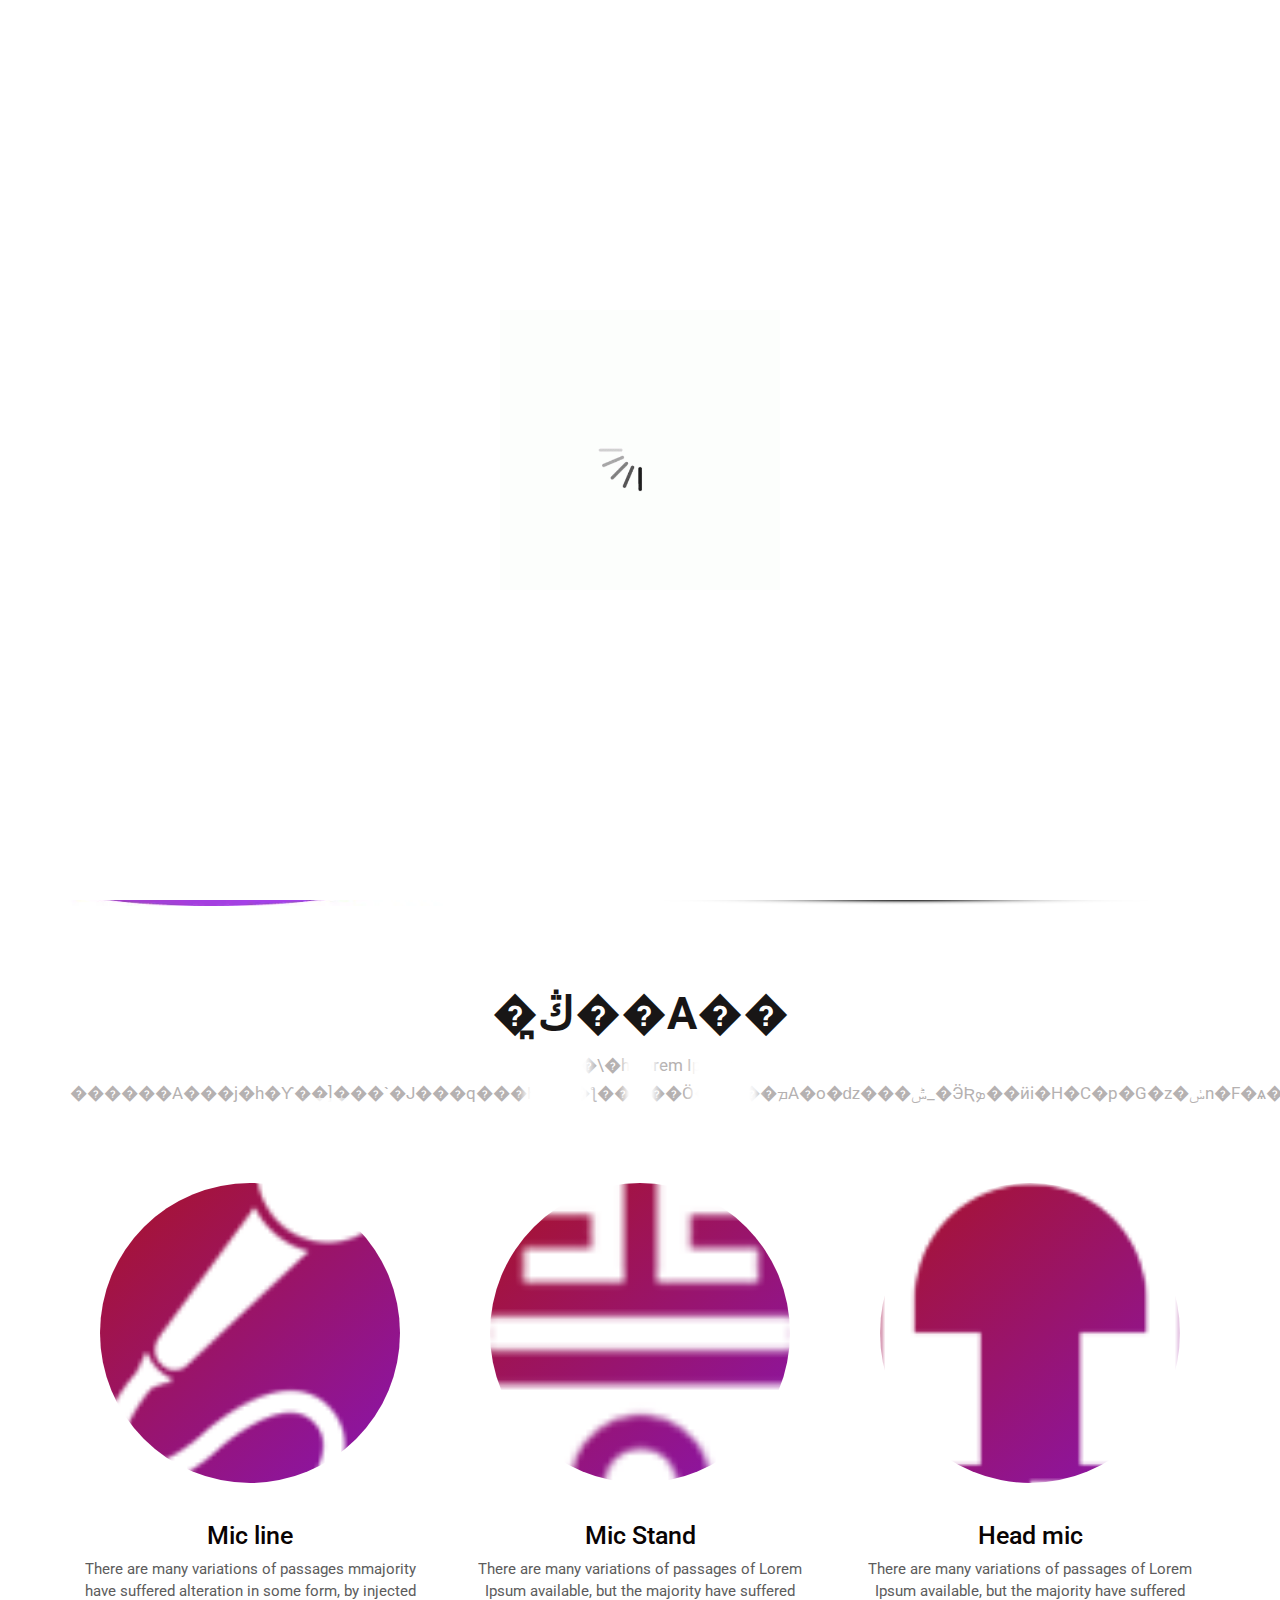
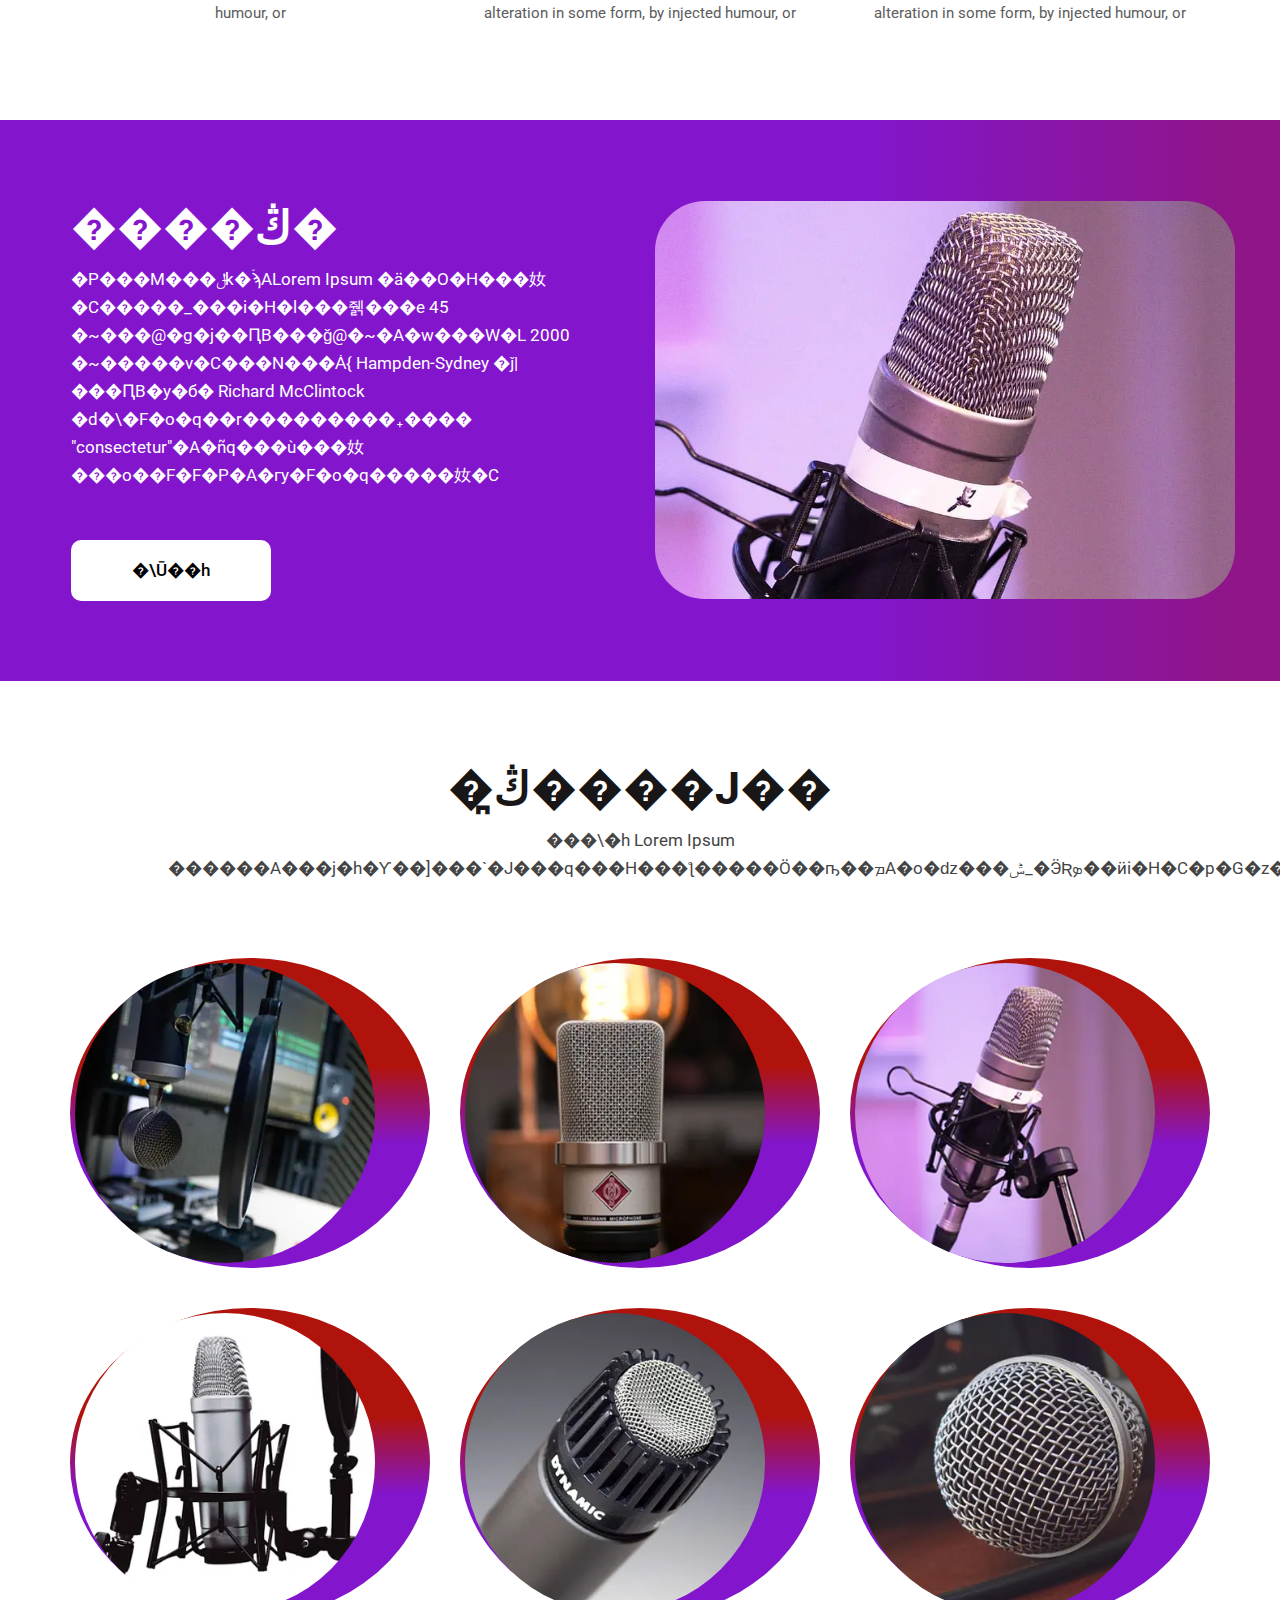
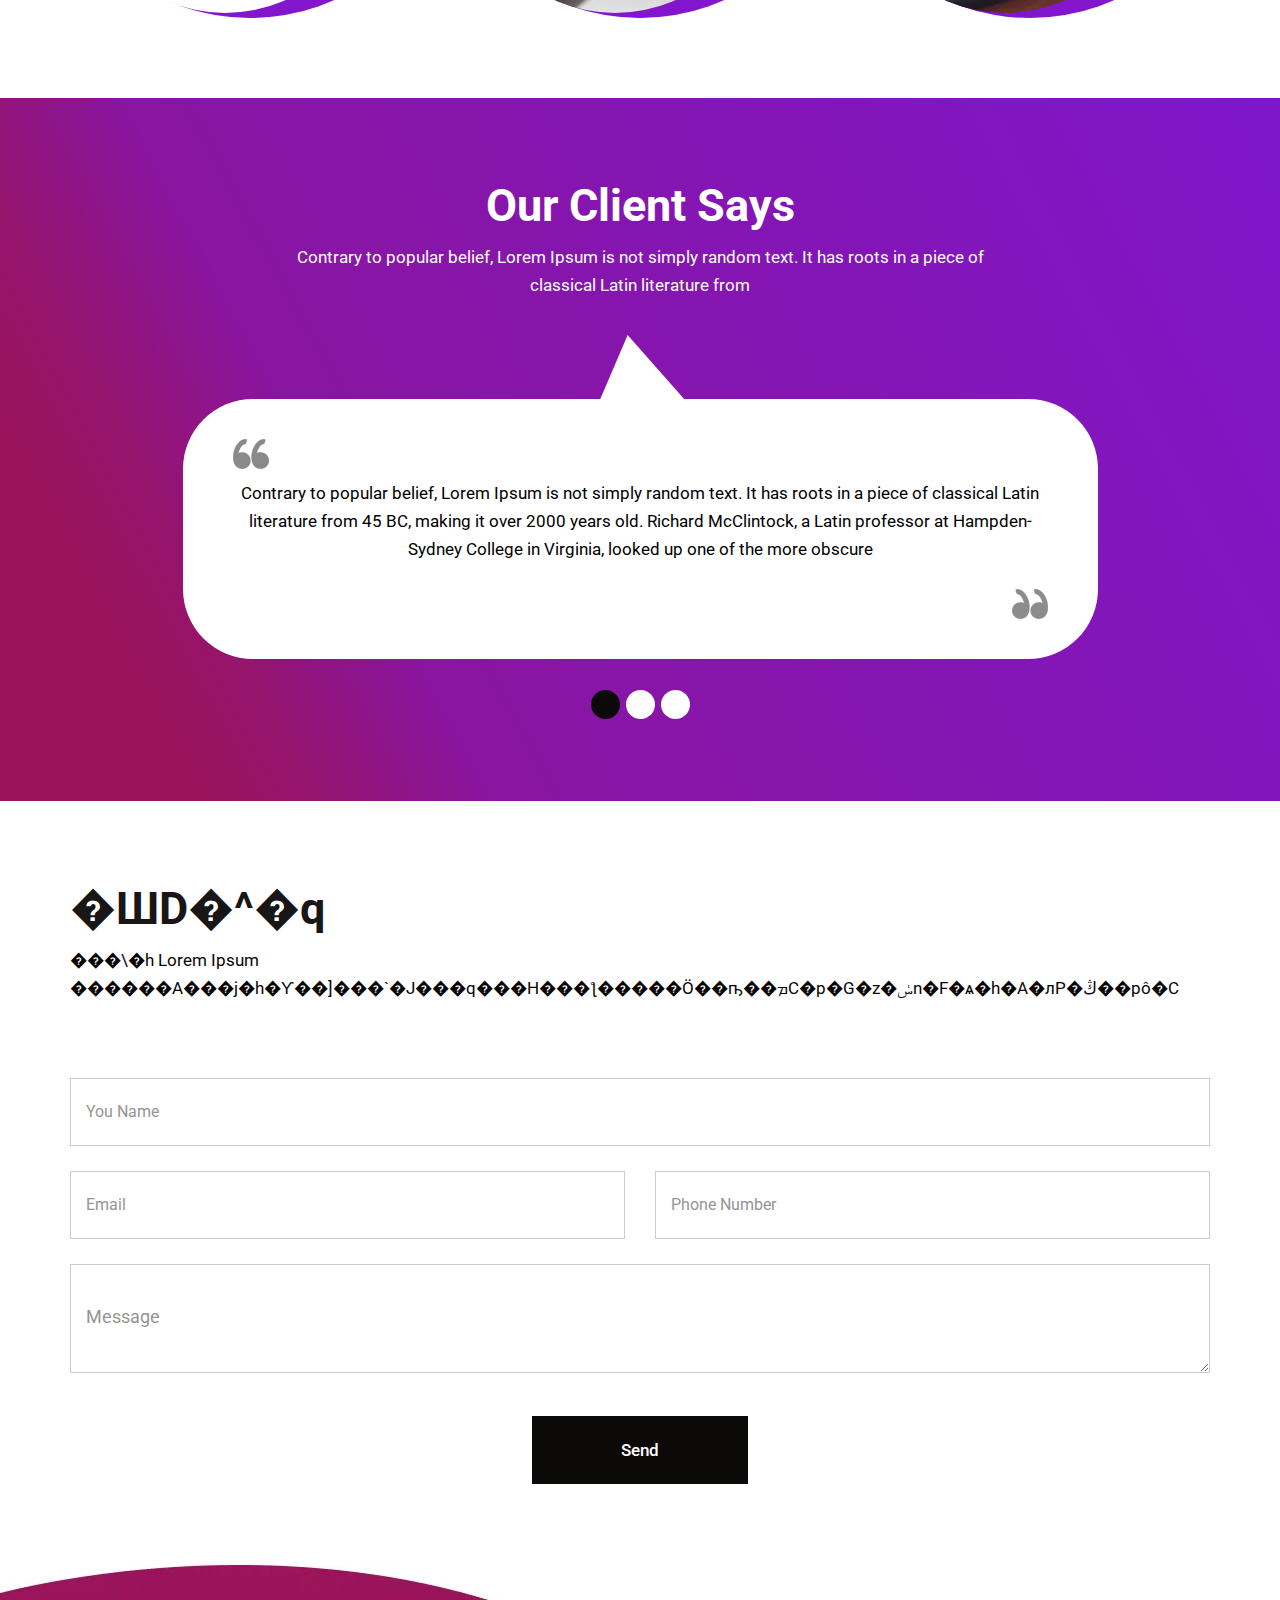
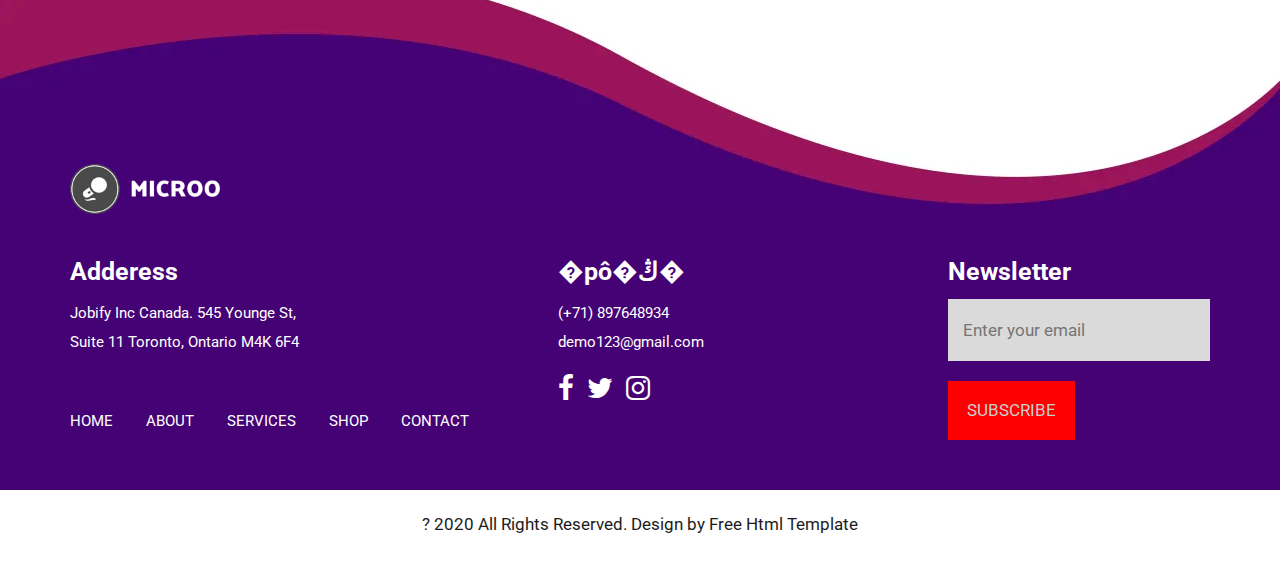
==== commit efd2c8f7: "add 8" ====
--- a/index.html
+++ b/index.html
@@ -5,7 +5,7 @@
       <meta charset="utf-8">
       <meta http-equiv="X-UA-Compatible" content="IE=edge">
       <!-- mobile metas -->
-      <meta name="viewport" content="width=device-width, initial-scale=1">
+      <meta name="viewport" content="width=device-width, initial-scale=1, maximum-scale=5">
       <meta name="viewport" content="initial-scale=1, maximum-scale=1">
       <!-- site metas -->
       <title>microo</title>
--- a/css/style.css
+++ b/css/style.css
@@ -113,8 +113,7 @@
 }
 
 p {
-     margin: 0px;
-     padding: 0;
+     color: #222222; /* �`�Ƥ�r�C��H�������� */
      font-weight: 400;
      font-size: 17px;
      line-height: 28px;
@@ -370,7 +369,7 @@
 /** banner_main **/
 
 .banner_main {
-     background-image: url('../images/banner2.jpg');
+     background-image: url('../images/banner2.webp');
      width: 100%;
      background-size: cover;
      padding-top: 110px;
@@ -493,12 +492,12 @@
 /* our_mics */
 
 .our_mics {
-     background: #fff;
+     background: #ffffff; /* �אּ�¥խI���H�������� */
      padding: 80px 0 40px 0;
 }
 
 .our_mics .titlepage p {
-     color: #b5b1b1;
+     color: #444444; /* �`�Ƥ�r�C��H�������� */
 }
 
 .mics {
@@ -657,23 +656,25 @@
      margin-bottom: 25px;
      width: 100%;
      height: 68px;
-     background: #dbdada;
-     color: #969494;
+     background: #ffffff; /* �����I���G�� */
+     color: #333333; /* ������r���� */
      font-size: 16px;
      font-weight: normal;
+     border: 1px solid #cccccc; /* �K�[��إH�W�j�i���� */
 }
 
 .main_form .textarea {
      border: inherit;
      margin-bottom: 25px;
      width: 100%;
-     background: #dbdada;
-     color: #969494;
+     background: #ffffff; /* �����I���G�� */
+     color: #333333; /* ������r���� */
      font-size: 18px;
      font-weight: normal;
      padding: 36px 15px 0 15px;
      border-radius: 0;
      height: 109px;
+     border: 1px solid #cccccc; /* �K�[��إH�W�j�i���� */
 }
 
 .main_form .send_btn {
@@ -718,7 +719,7 @@
      position: absolute;
      content: "";
      width: 100%;
-     background: url(../images/footer.jpg);
+     background: url(../images/footer.webp);
      height: 251px;
      top: -115px;
      background-size: 100% 100%;
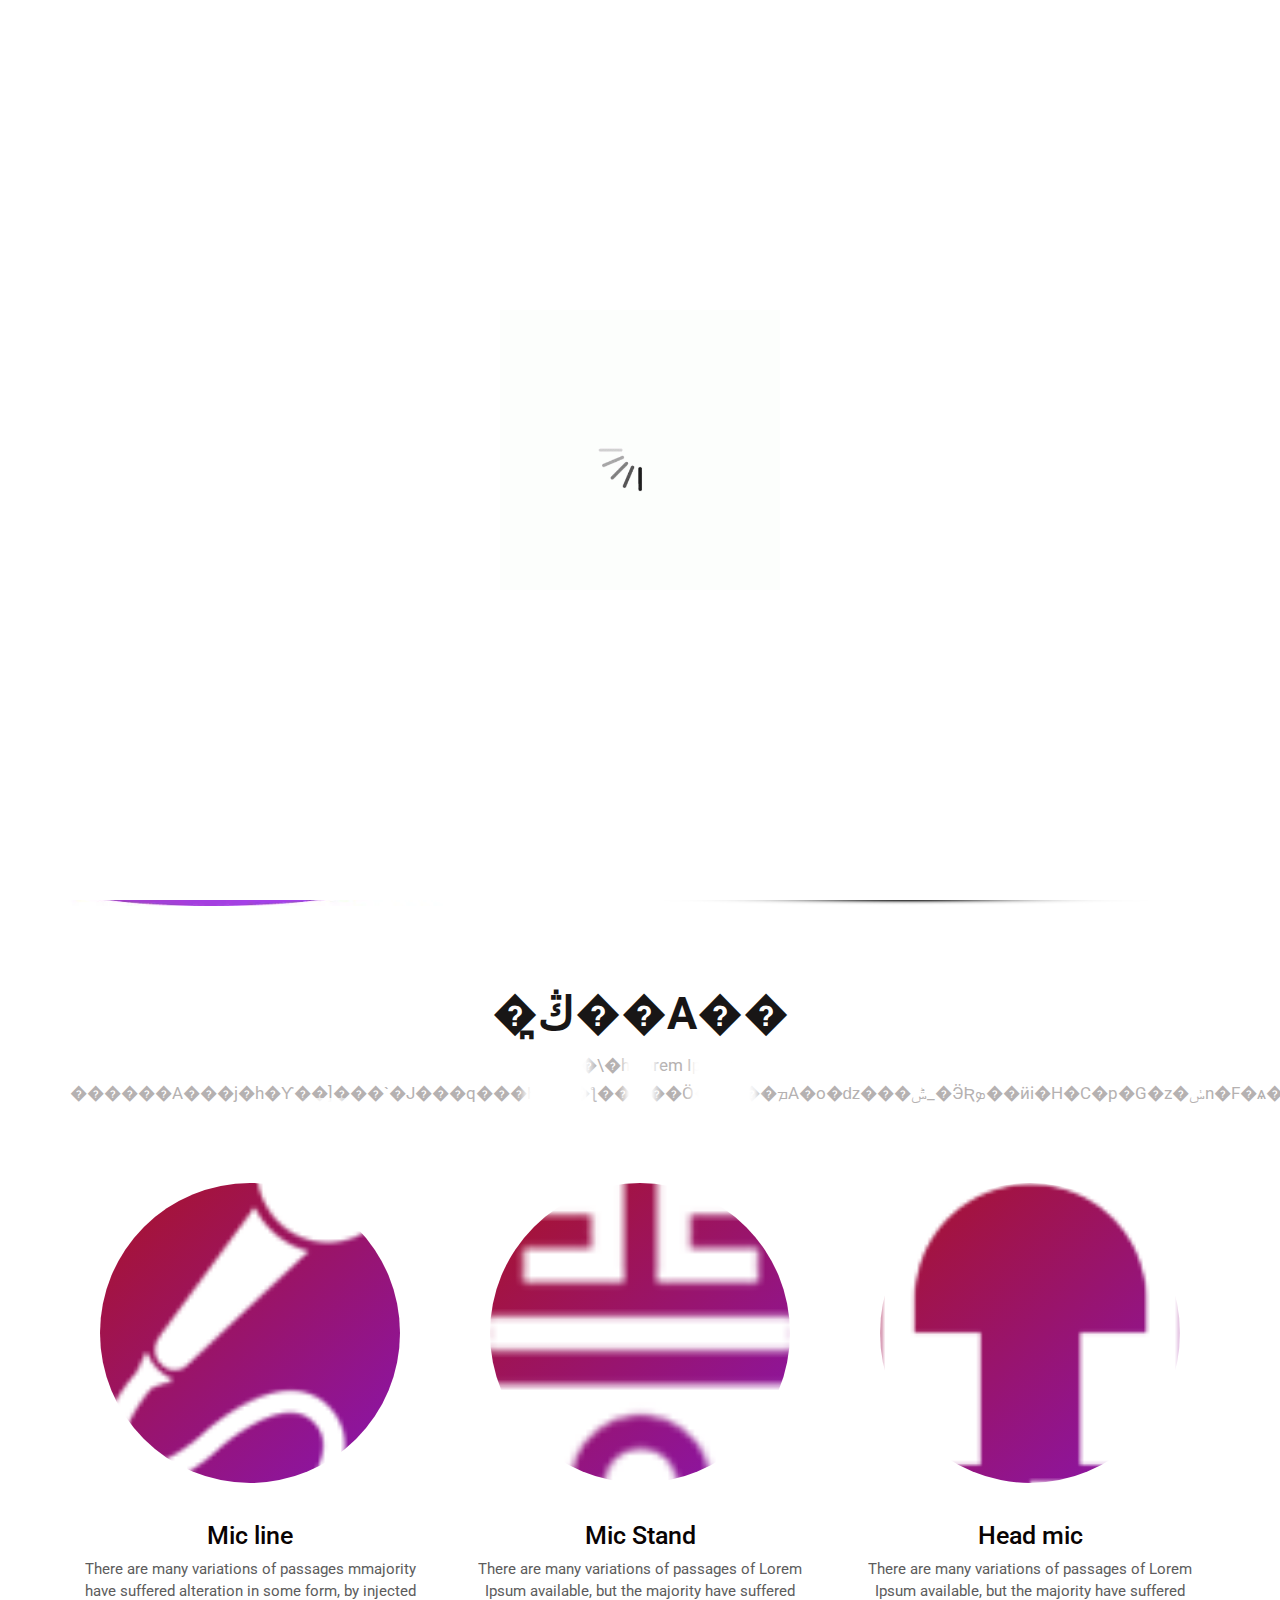
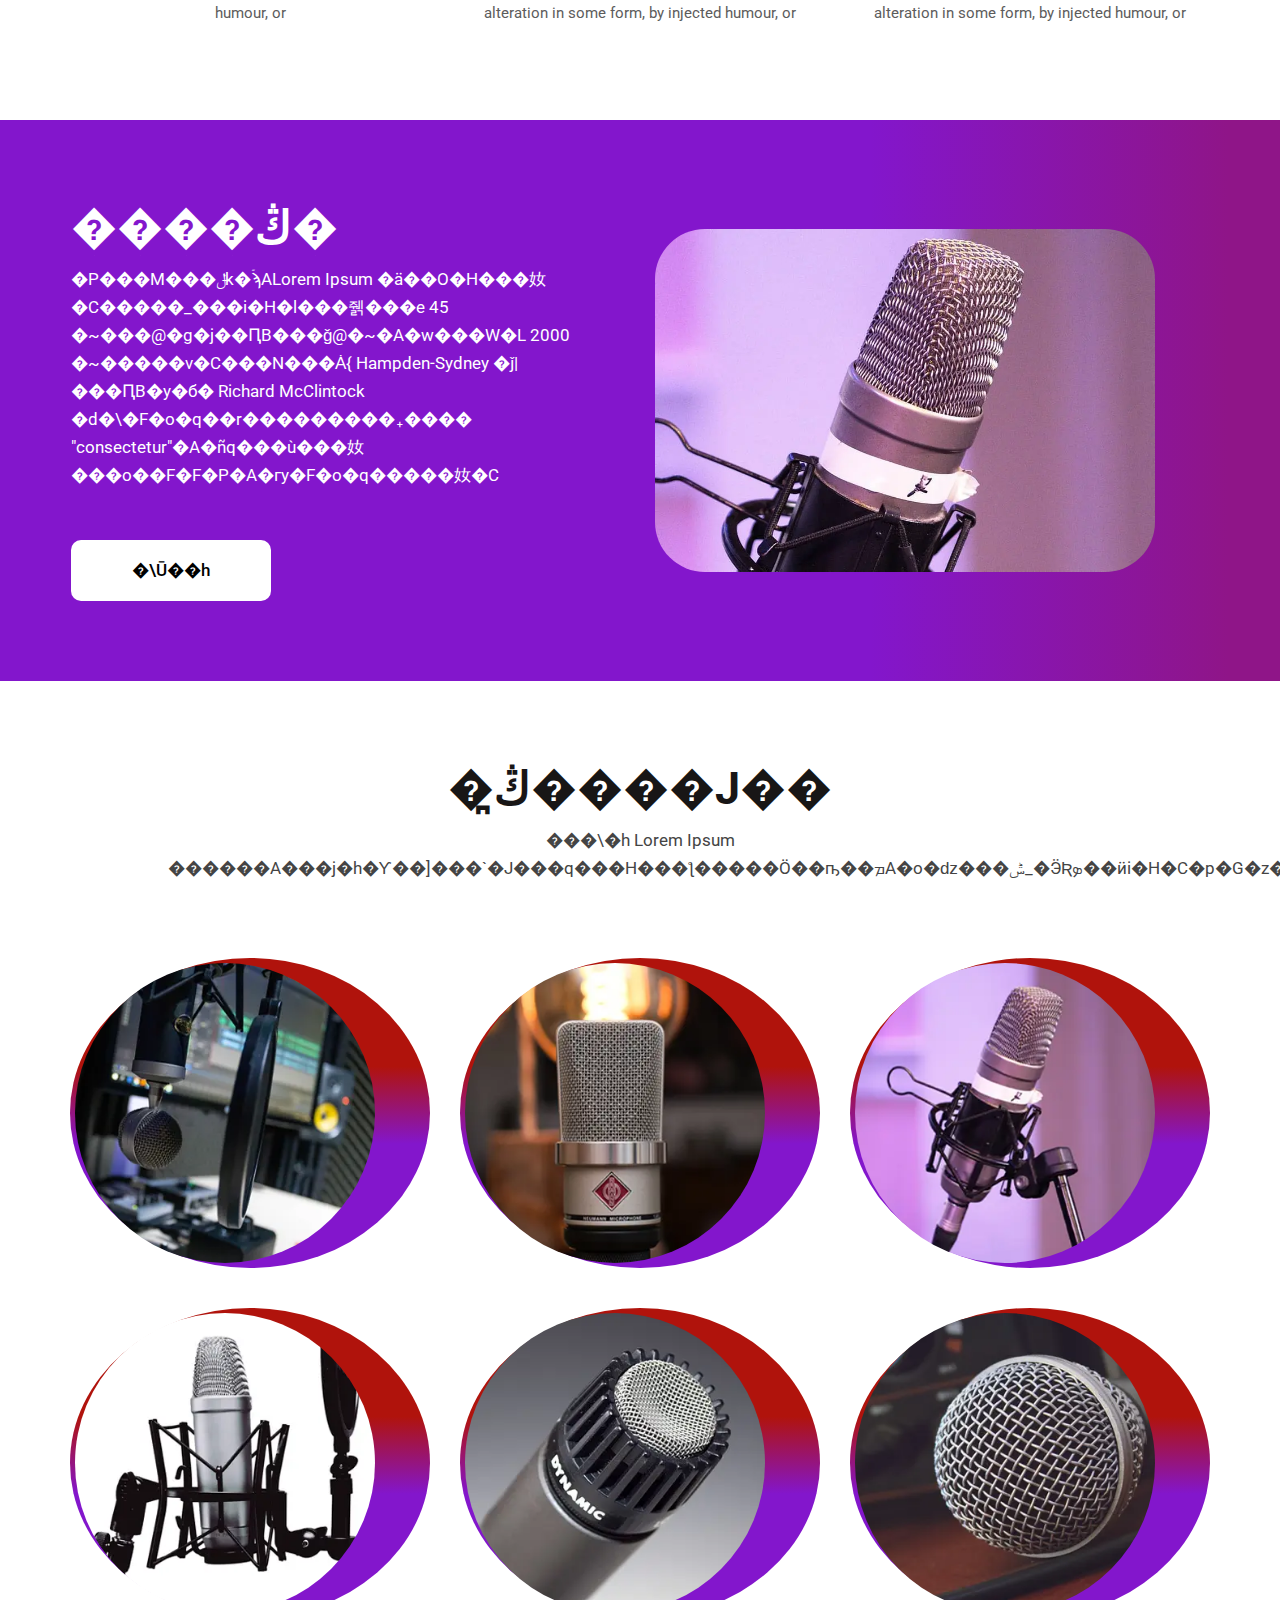
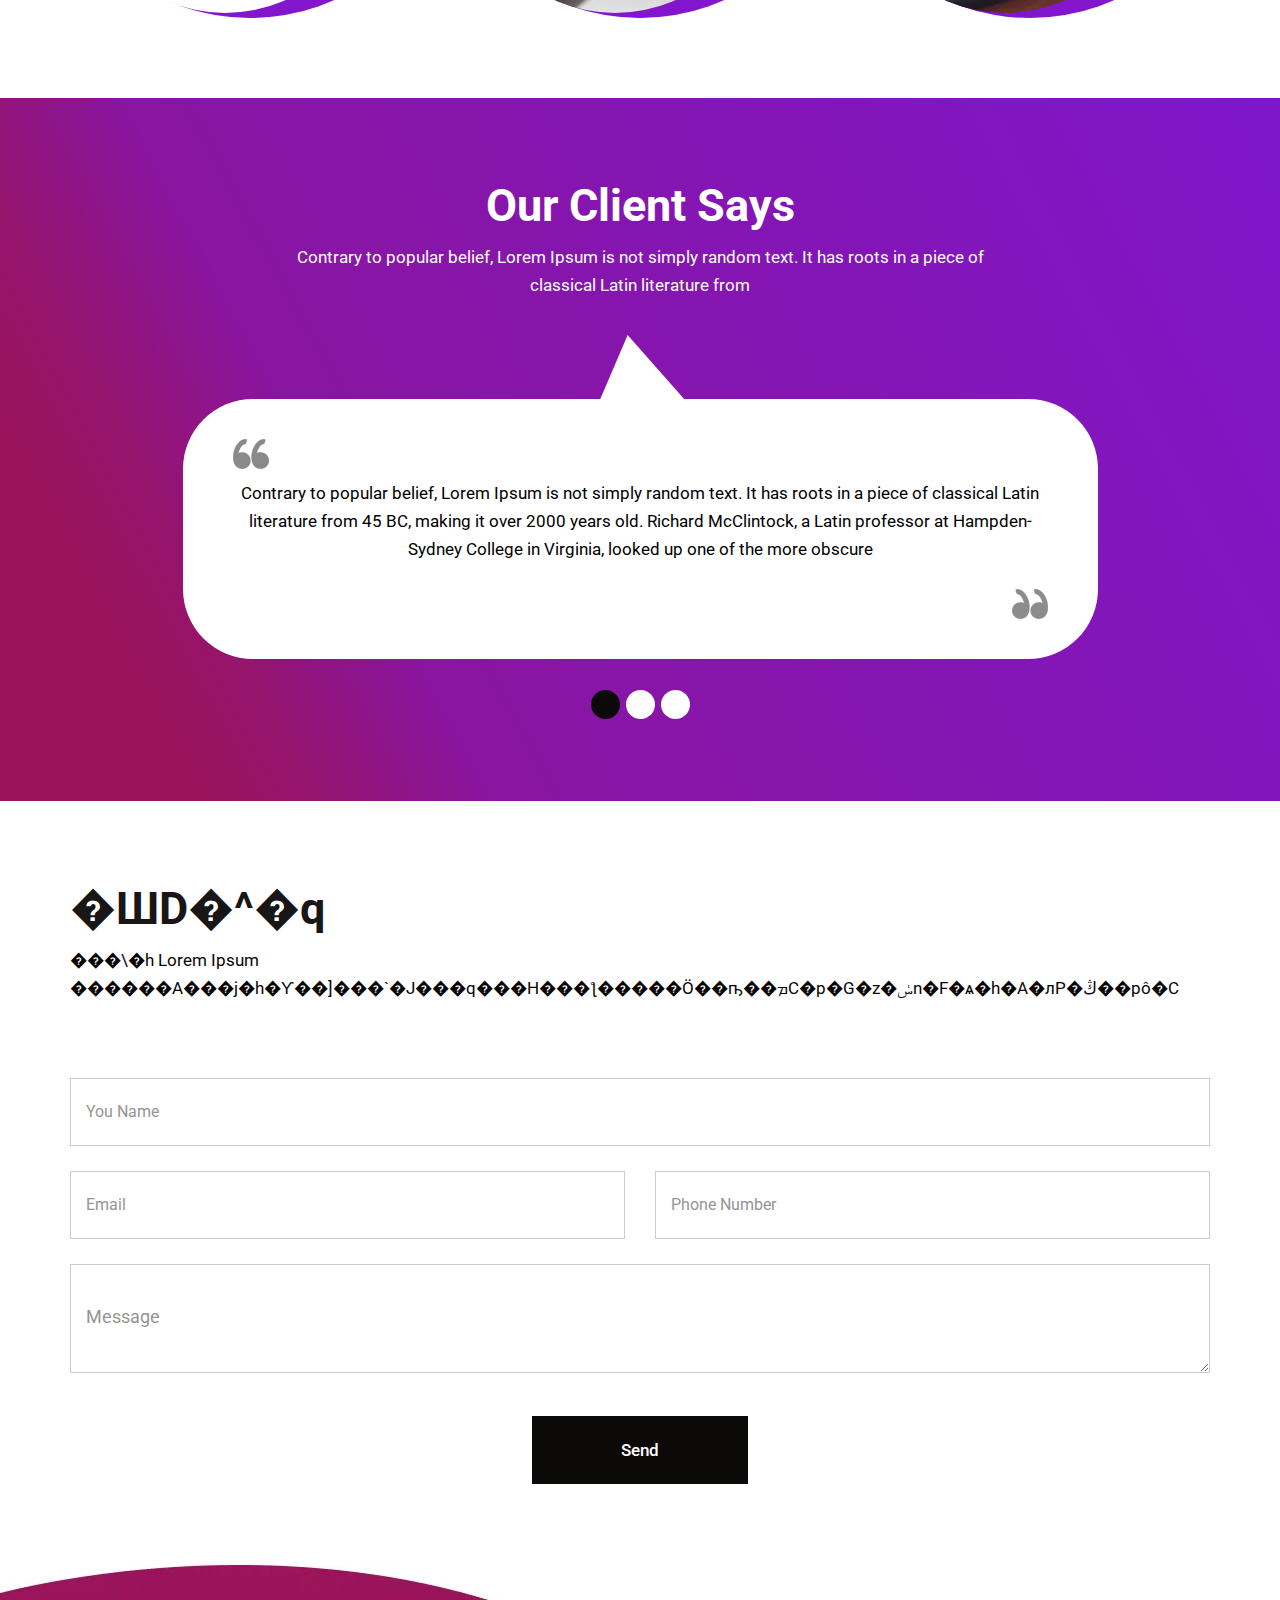
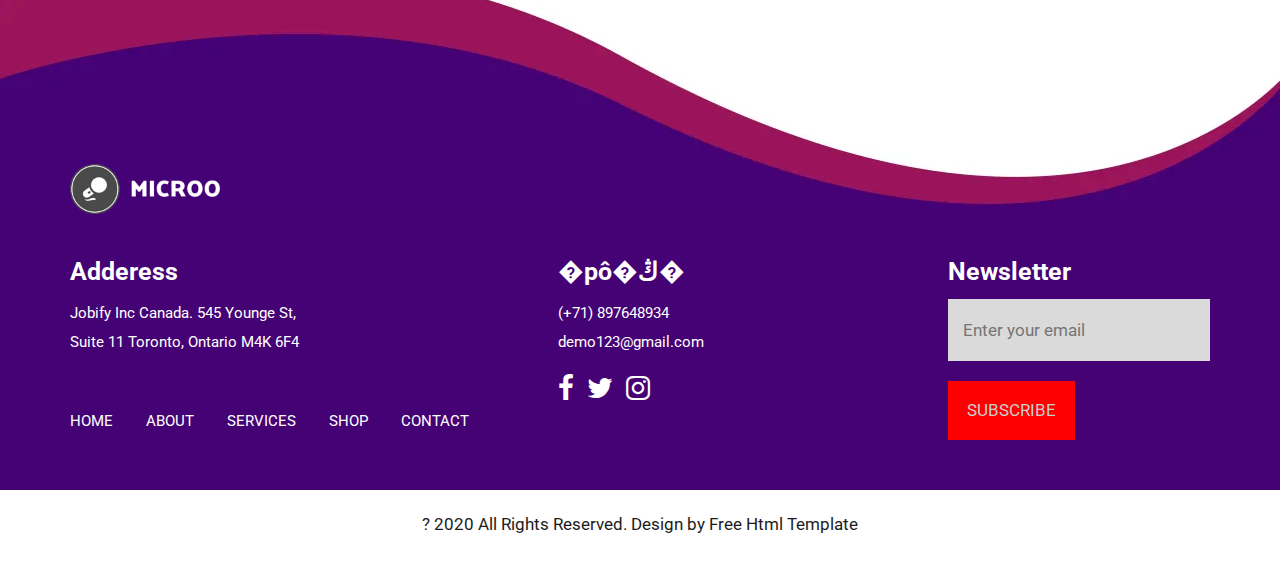
==== commit ed2c1835: "add 9" ====
--- a/index.html
+++ b/index.html
@@ -28,7 +28,7 @@
    <body class="main-layout">
       <!-- loader  -->
       <div class="loader_bg">
-         <div class="loader"><img src="images/loading.gif" alt="" width="280" height="280" /></div>
+         <div class="loader"><img src="images/loading.gif" alt="" width="150" height="150" /></div>
       </div>
       <!-- end loader -->
       <div id="mySidepanel" class="sidepanel">
@@ -48,7 +48,7 @@
                   <div class="col-sm-3">
                      <div class="logo">
                         <a href="index.html" aria-label="Go to the Home page">
-                           <img src="images/logo.png" alt="Company Logo" />
+                           <img src="images/logo.png" alt="Company Logo" width="150" height="50" />
                         </a>
                      </div>
                   </div>
@@ -142,7 +142,7 @@
                </div>
                <div class="col-md-6">
                   <div class="about_img">
-                     <figure><img class="img_responsive" src="images/about_img.webp" alt="#" width="600" height="400" /></figure>
+                     <figure><img class="img_responsive" src="images/about_img.webp" alt="#" width="500" height="300" /></figure>
                   </div>
                </div>
             </div>
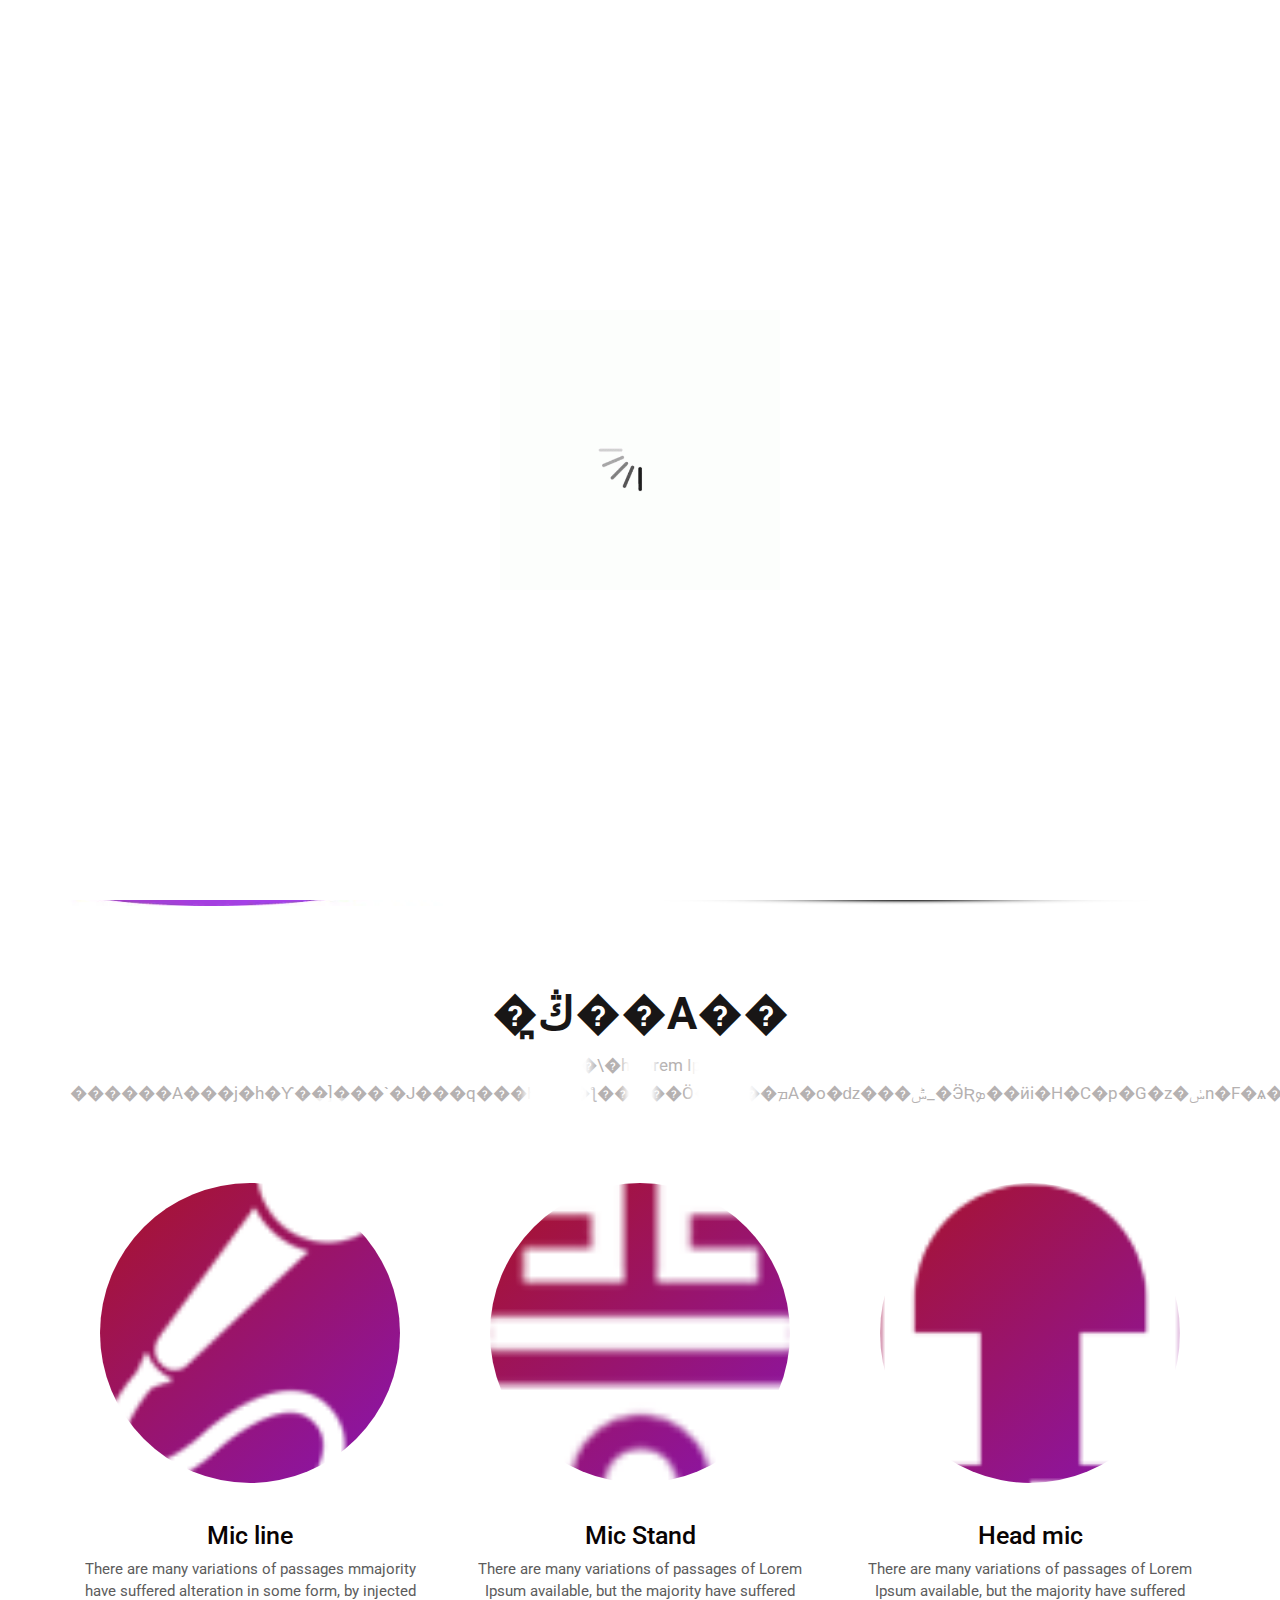
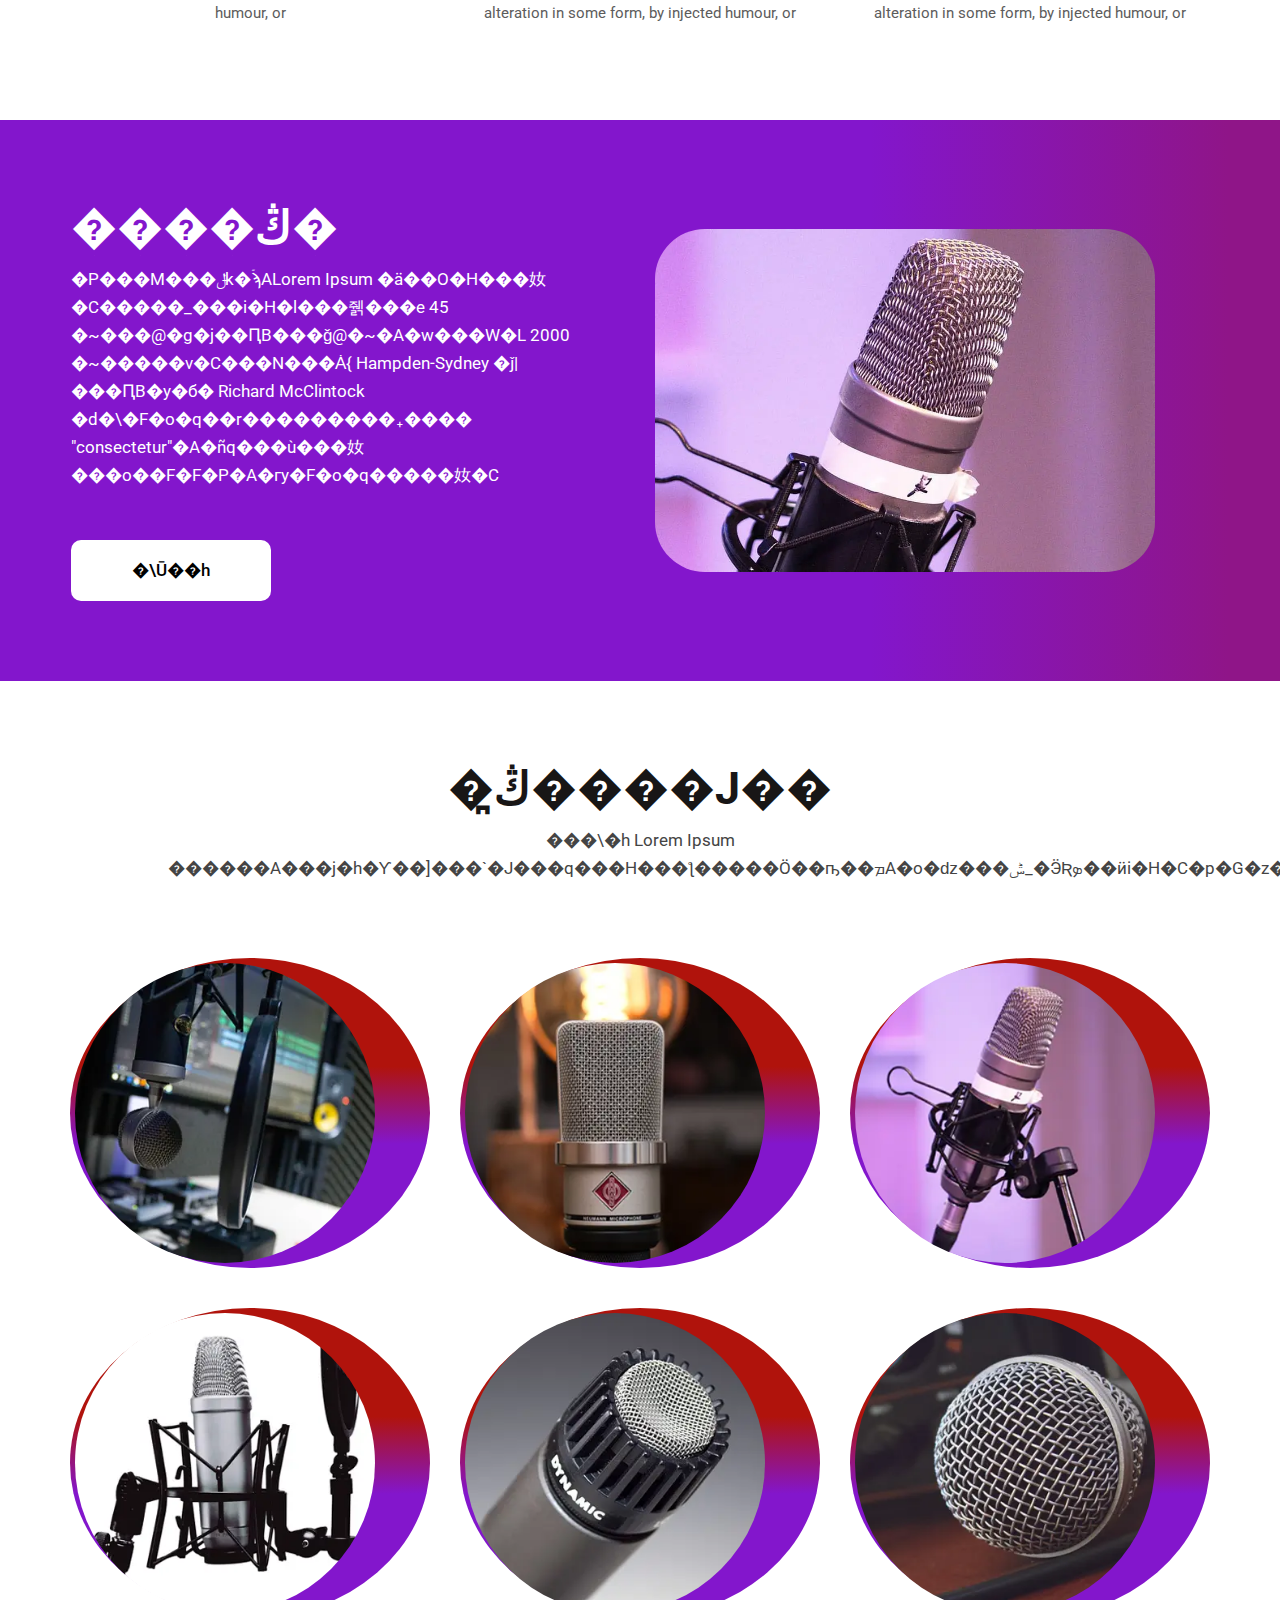
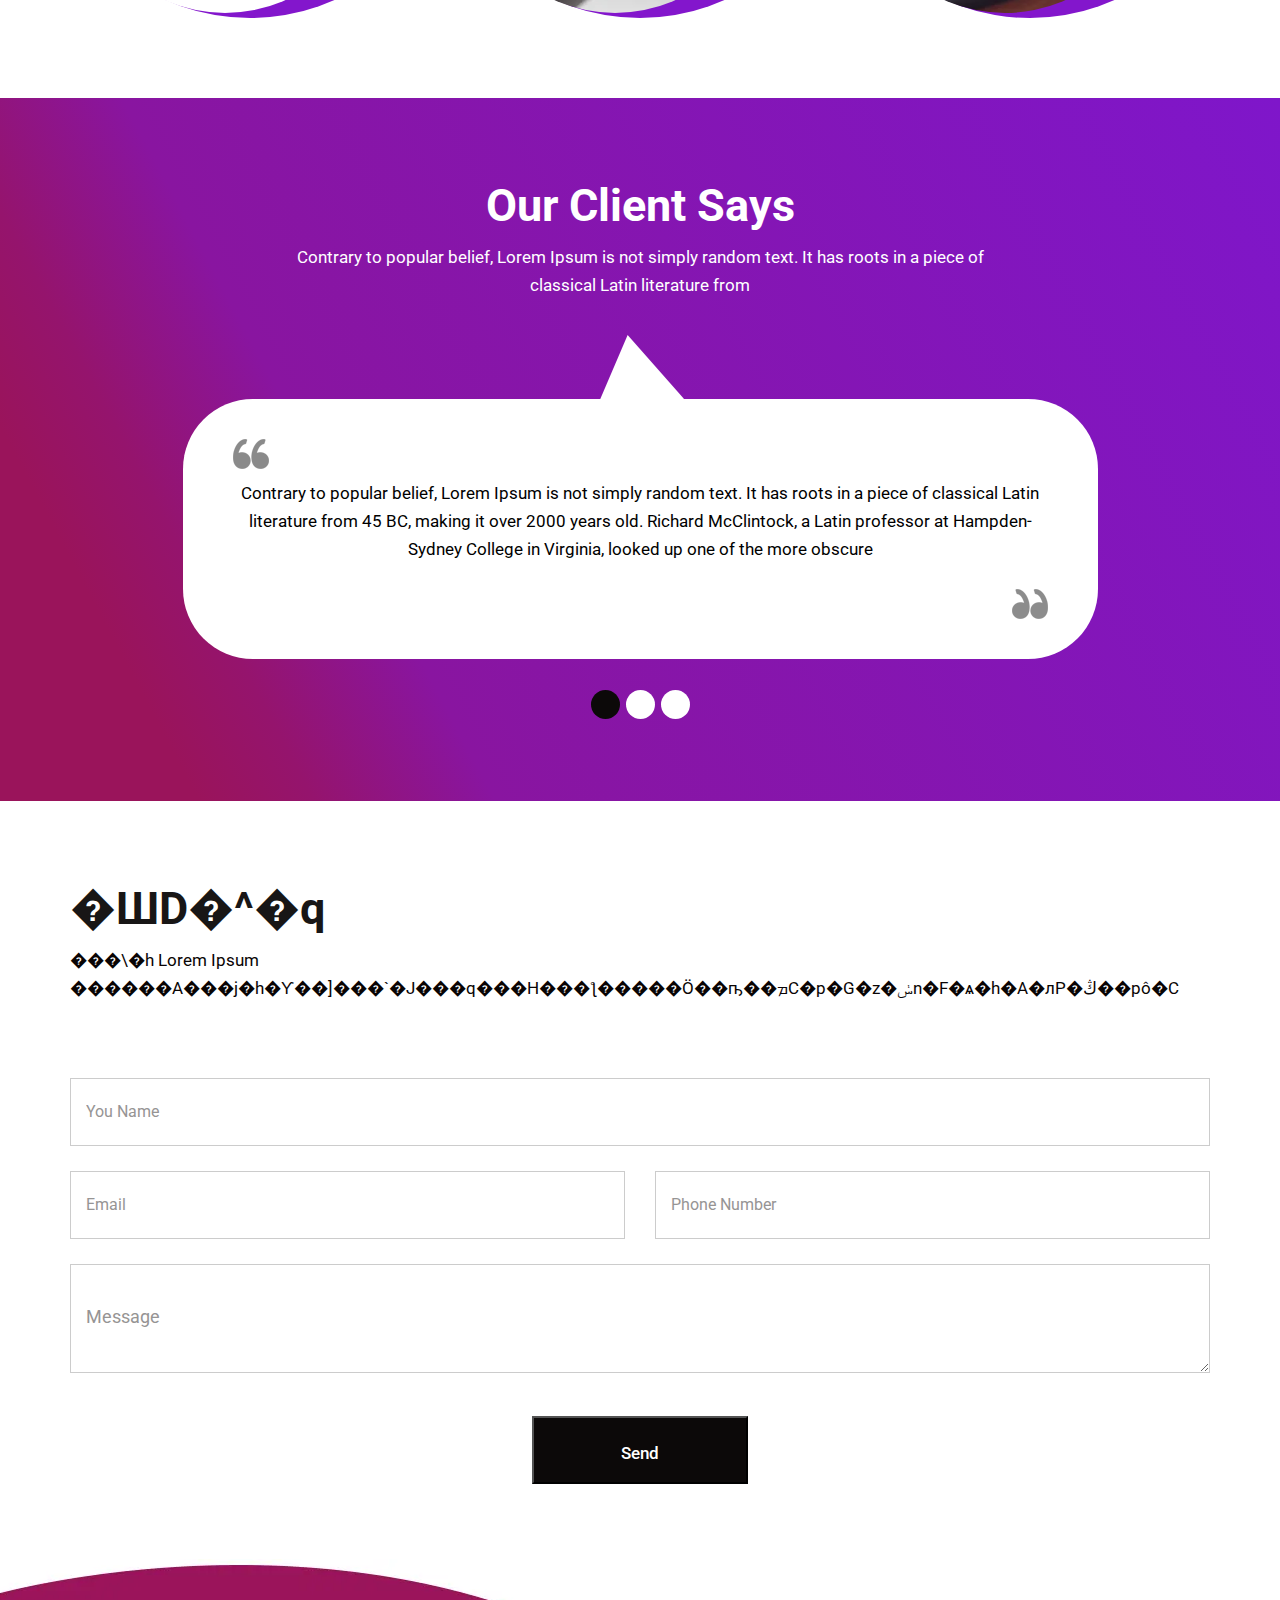
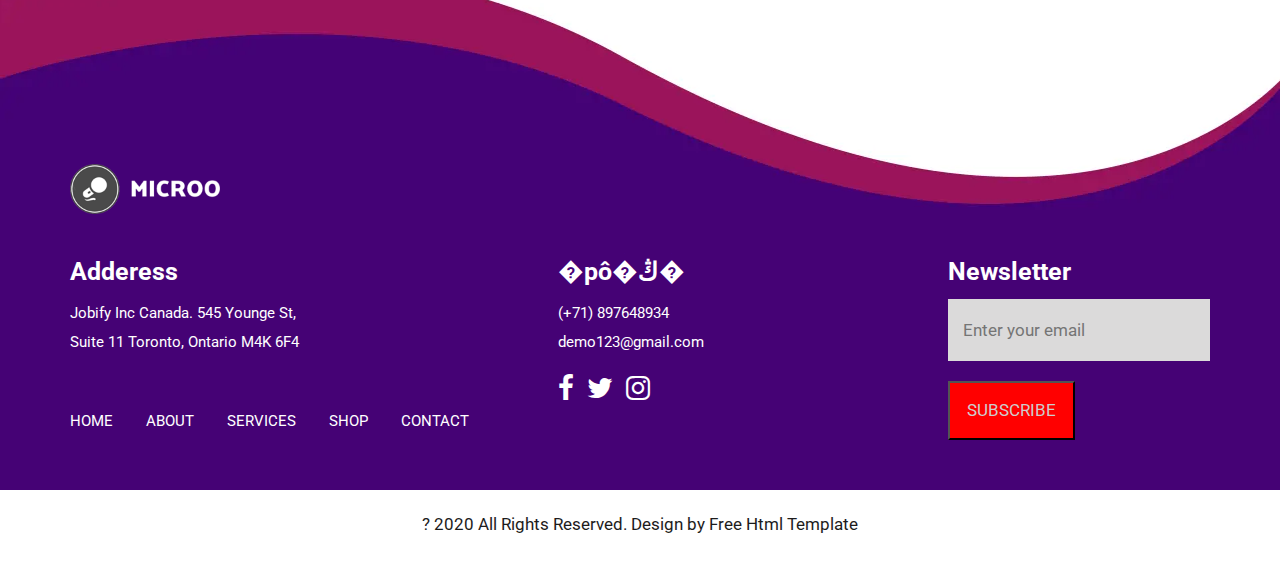
==== commit 5f02b3ad: "add 9" ====
--- a/index.html
+++ b/index.html
@@ -6,7 +6,7 @@
       <meta http-equiv="X-UA-Compatible" content="IE=edge">
       <!-- mobile metas -->
       <meta name="viewport" content="width=device-width, initial-scale=1, maximum-scale=5">
-      <meta name="viewport" content="initial-scale=1, maximum-scale=1">
+      <meta name="viewport" content="width=device-width, initial-scale=1, maximum-scale=5, user-scalable=yes">
       <!-- site metas -->
       <title>microo</title>
       <meta name="keywords" content="microphones, audio equipment, mic accessories, premium microphones">
--- a/css/style.css
+++ b/css/style.css
@@ -143,47 +143,6 @@
 
  :focus {
      outline: 0;
-}
-
-.btn-custom {
-     margin-top: 20px;
-     background-color: transparent !important;
-     border: 2px solid #ddd;
-     padding: 12px 40px;
-     font-size: 16px;
-}
-
-.lead {
-     font-size: 18px;
-     line-height: 30px;
-     color: #767676;
-     margin: 0;
-     padding: 0;
-}
-
-.form-control:focus {
-     border-color: #ffffff !important;
-     box-shadow: 0 0 0 .2rem rgba(255, 255, 255, .25);
-}
-
-.navbar-form input {
-     border: none !important;
-}
-
-.badge {
-     font-weight: 500;
-}
-
-blockquote {
-     margin: 20px 0 20px;
-     padding: 30px;
-}
-
-button {
-     border: 0;
-     margin: 0;
-     padding: 0;
-     cursor: pointer;
 }
 
 .full {
@@ -608,11 +567,6 @@
      display: block;
 }
 
-#testimo .carousel-control-next,
-#testimo .carousel-control-prev {
-     display: none;
-}
-
 .testimonial .carousel-indicators {
      display: block;
      display: flex;
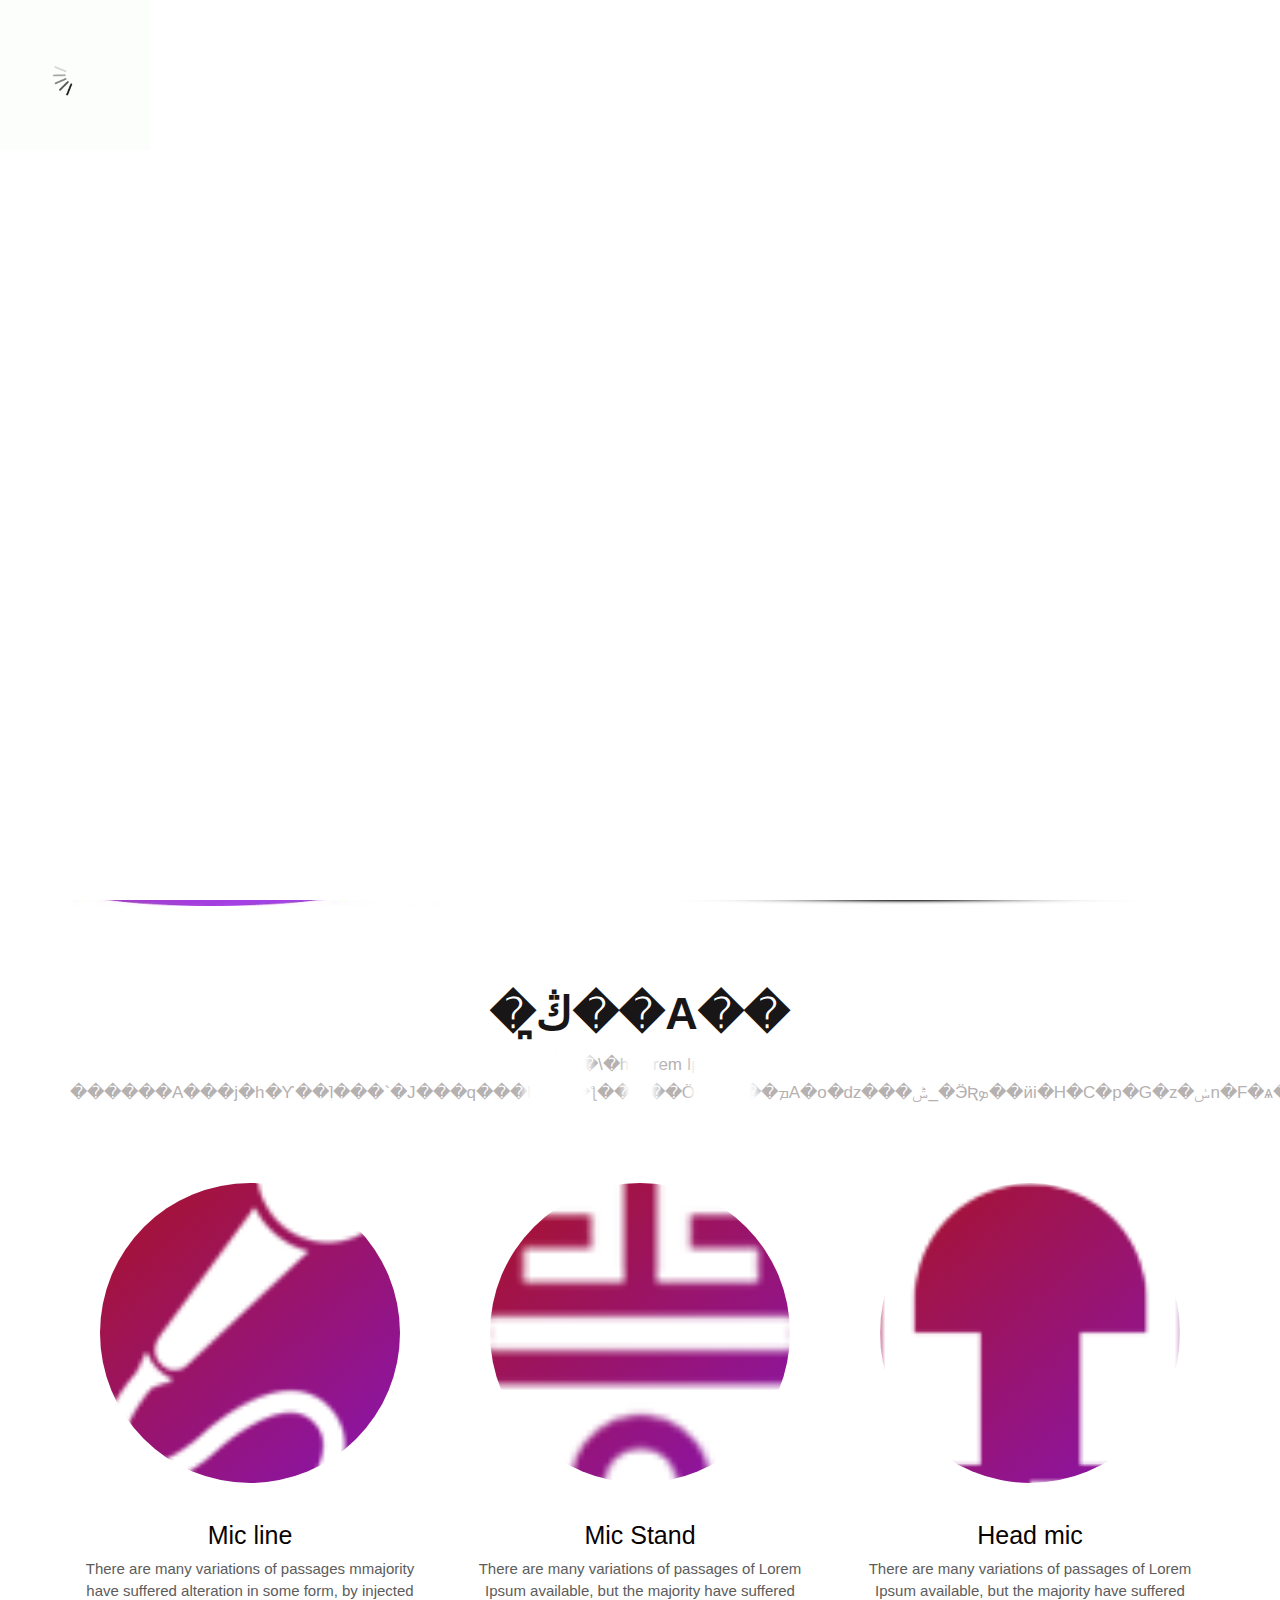
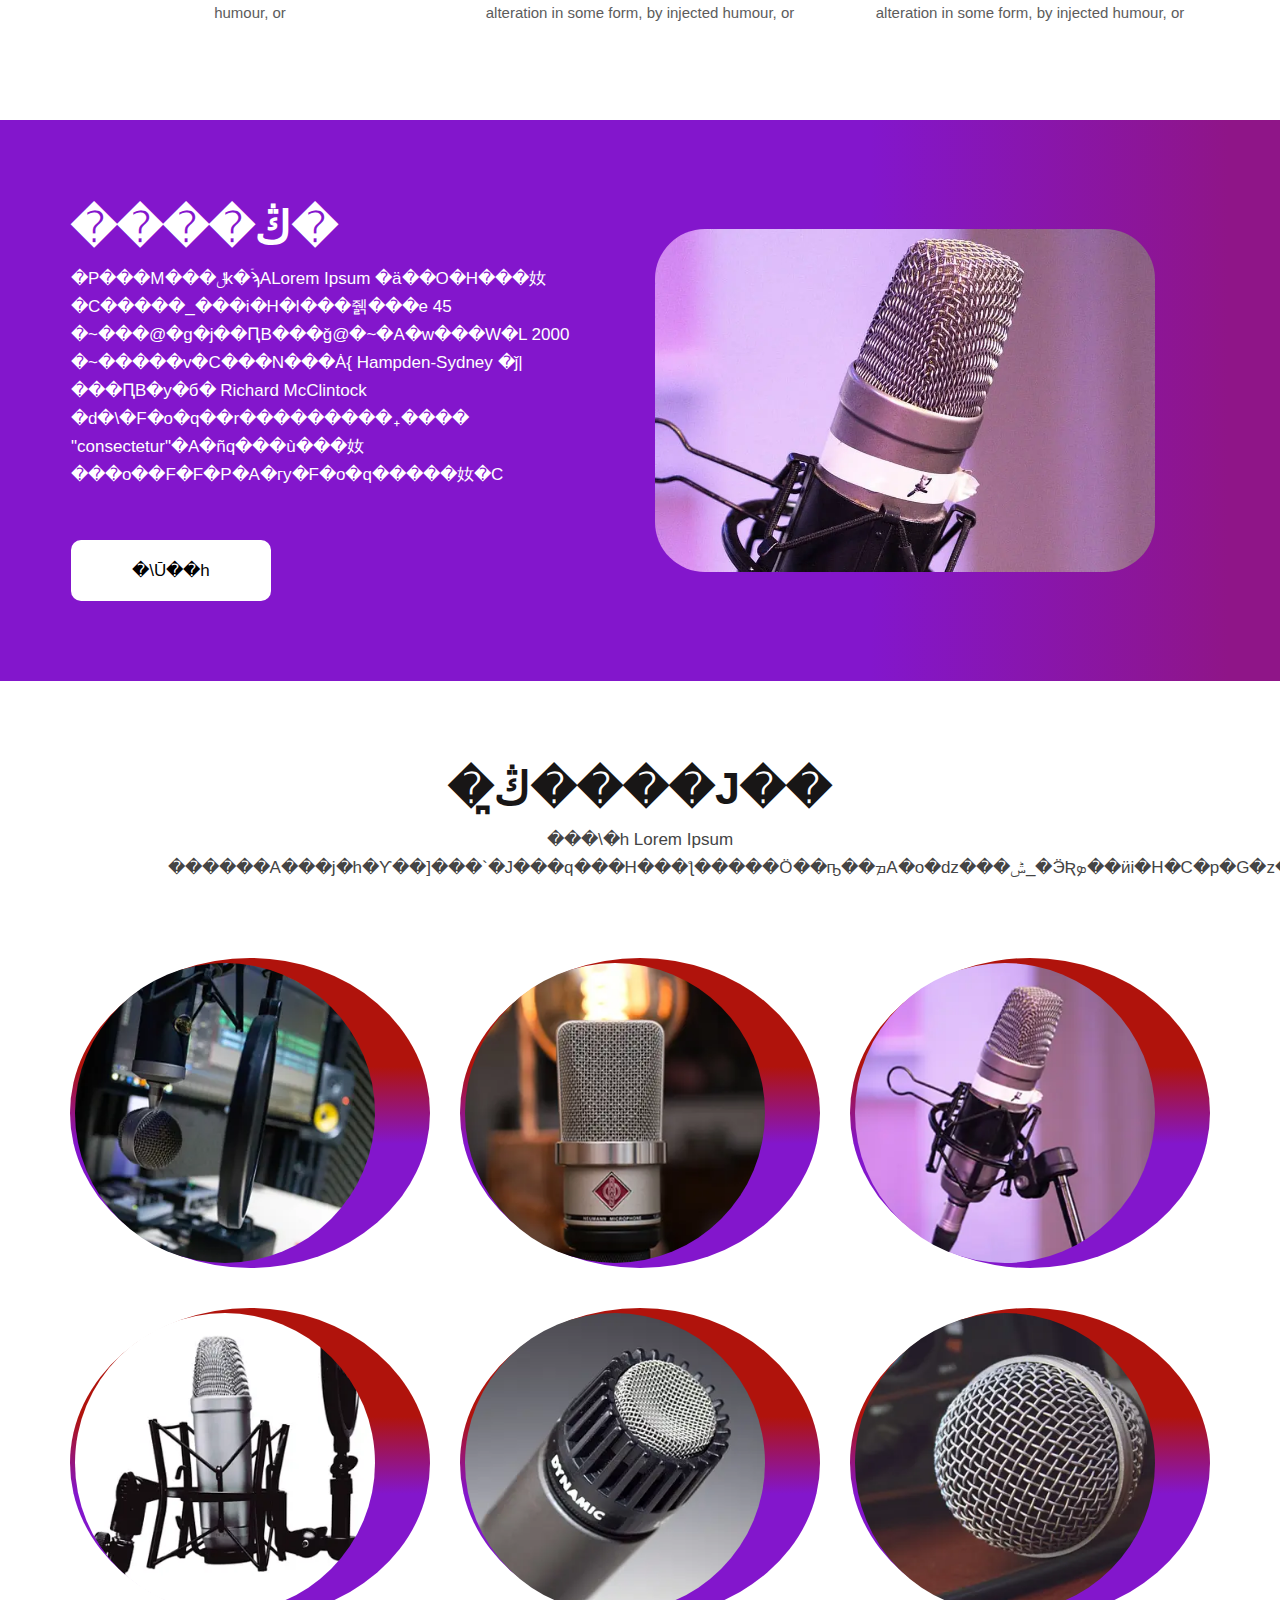
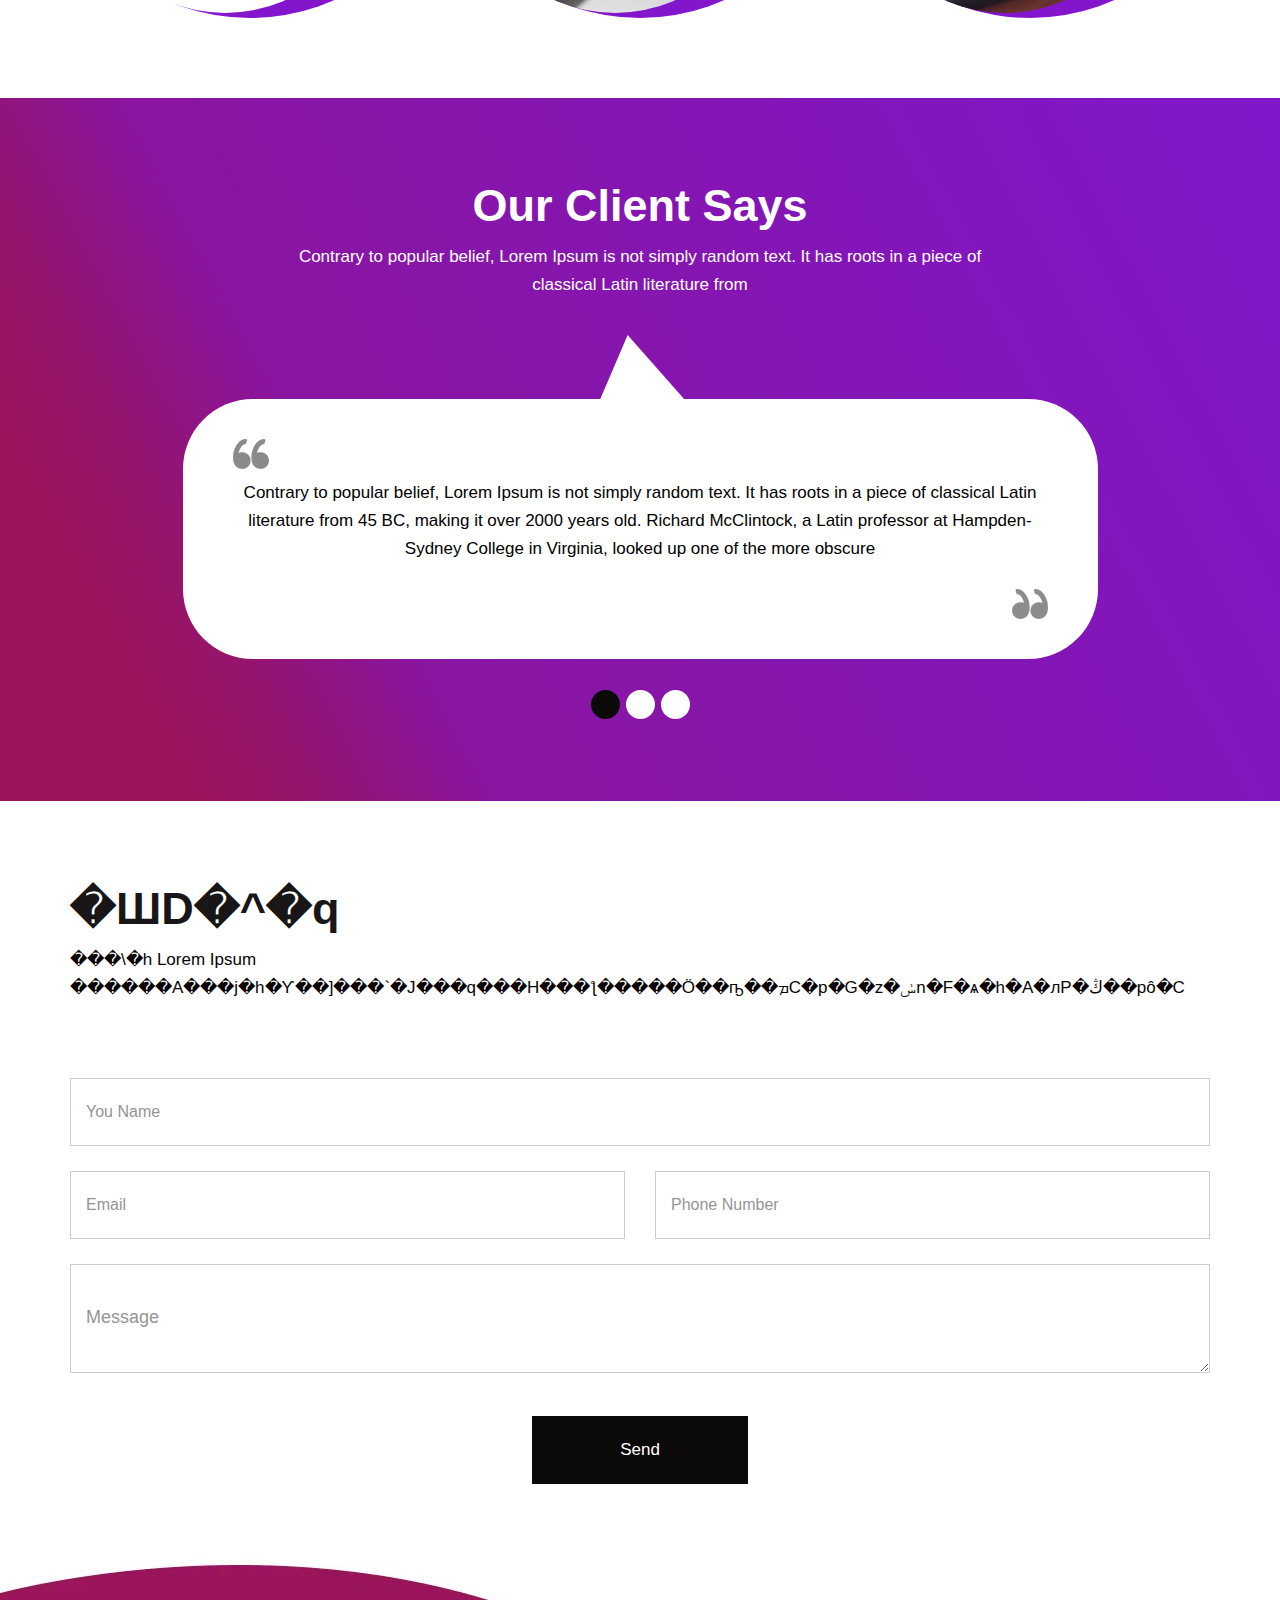
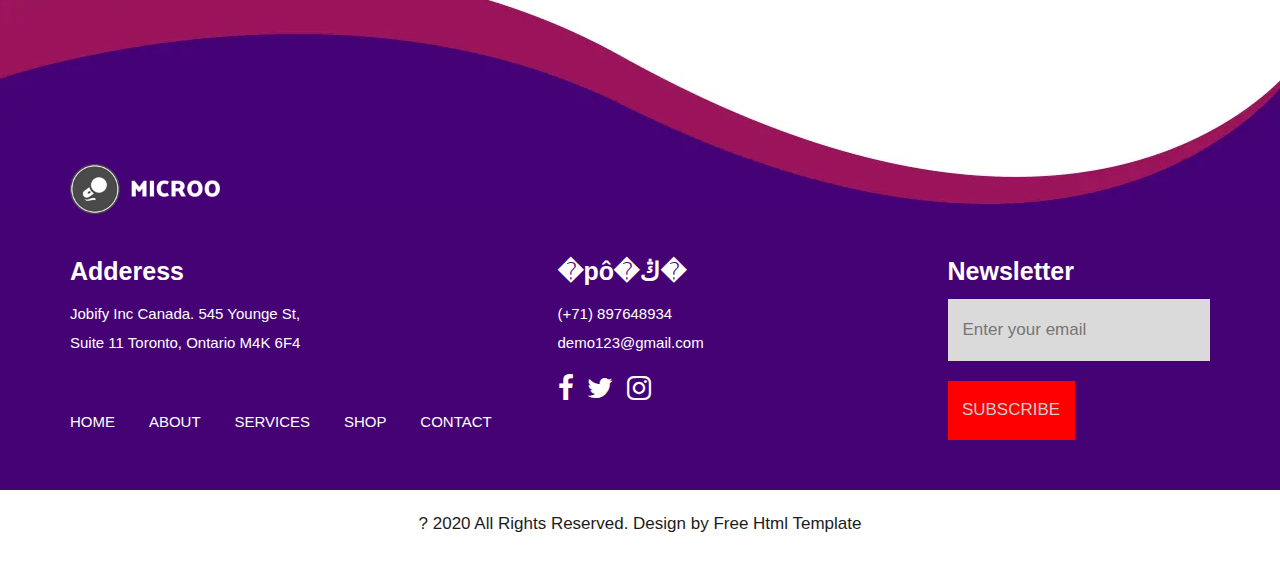
==== commit ffb3763a: "add 15" ====
--- a/index.html
+++ b/index.html
@@ -16,8 +16,6 @@
       <link rel="stylesheet" href="css/bootstrap.min.css">
       <!-- Custom style CSS -->
       <link rel="stylesheet" href="css/style.css">
-      <!-- Responsive CSS -->
-      <link rel="stylesheet" href="css/responsive.css">
       <!-- Font Awesome -->
       <link rel="stylesheet" href="https://cdnjs.cloudflare.com/ajax/libs/font-awesome/4.7.0/css/font-awesome.min.css">
       <!--[if lt IE 9]>
--- a/css/style.css
+++ b/css/style.css
@@ -1,26 +1,3 @@
-/*--------------------------------------------------------------------- 
-File Name: style.css 
----------------------------------------------------------------------*/
-
-
-/*--------------------------------------------------------------------- 
-import Fonts 
----------------------------------------------------------------------*/
-
-@import url('https://fonts.googleapis.com/css?family=Poppins:100,100i,200,200i,300,300i,400,400i,500,500i,600,600i,700,700i,800,800i,900,900i');
-@import url('https://fonts.googleapis.com/css?family=Roboto:300,400,500,500i,700,700i,900,900i&display=swap');
-@import url('https://fonts.googleapis.com/css?family=Open+Sans:400,600,600i,700,700i,800,800i&display=swap');
-
-/*--------------------------------------------------------------------- 
-import Files
- ---------------------------------------------------------------------*/
-
-@import url(font-awesome.min.css);
-@import url(owl.carousel.min.css);
-
-/*--------------------------------------------------------------------- 
-basic 
----------------------------------------------------------------------*/
 
 body {
      color: #666666;
@@ -69,18 +46,6 @@
      font-size: 18px
 }
 
-h4 {
-     font-size: 16px
-}
-
-h5 {
-     font-size: 14px
-}
-
-h6 {
-     font-size: 13px
-}
-
 *,
 *::after,
 *::before {
@@ -89,20 +54,6 @@
      box-sizing: border-box;
 }
 
-h1 a,
-h2 a,
-h3 a,
-h4 a,
-h5 a,
-h6 a {
-     color: #212121;
-     text-decoration: none!important;
-     opacity: 1
-}
-
-button:focus {
-     outline: none;
-}
 
 ul,
 li,
@@ -141,15 +92,11 @@
      height: auto;
 }
 
- :focus {
-     outline: 0;
-}
-
-.full {
-     width: 100%;
-     float: left;
+button {
+     border: 0;
      margin: 0;
      padding: 0;
+     cursor: pointer;
 }
 
 .titlepage {
@@ -179,12 +126,6 @@
      transition: ease-in all 0.5s;
 }
 
-.read_more:hover {
-     background: #8f1588;
-     color: #fff;
-     transition: ease-in all 0.5s;
-}
-
 .img_responsive {
      max-width: 100%;
 }
@@ -211,11 +152,6 @@
      max-width: 1170px;
 }
 
-
-/*---------------------------- 
-loader  
-----------------------------*/
-
 .loader_bg {
      position: fixed;
      z-index: 9999999;
@@ -224,26 +160,6 @@
      height: 100%;
 }
 
-.loader {
-     height: 100%;
-     width: 100%;
-     position: absolute;
-     left: 0;
-     top: 0;
-     display: flex;
-     justify-content: center;
-     align-items: center;
-}
-
-.loader img {
-     width: 280px;
-}
-
-
-/*--------------------------------------------------------------------- 
-header 
----------------------------------------------------------------------*/
-
 header {
      background: transparent;
      width: 100%;
@@ -251,11 +167,6 @@
      position: absolute;
      z-index: 9;
 }
-
-
-/*--------------------------------------------------------------------- 
-menu section
----------------------------------------------------------------------*/
 
 ul.email {
      display: flex;
@@ -302,10 +213,6 @@
      transition: 0.3s;
 }
 
-.sidepanel a:hover {
-     color: #a32149;
-}
-
 .sidepanel a.active {
      color: #a32149;
 }
@@ -324,9 +231,6 @@
      border: none;
 }
 
-
-/** banner_main **/
-
 .banner_main {
      background-image: url('../images/banner2.webp');
      width: 100%;
@@ -359,9 +263,6 @@
 .mic_img figure {
      margin: 0;
 }
-
-
-/** services **/
 
 .services {
      padding-top: 80px;
@@ -401,12 +302,6 @@
      justify-content: center;
 }
 
-
-/* end services */
-
-
-/** about **/
-
 .about {
      background: linear-gradient(to left, #8f1588 4%, #8316cc 32%);
      padding: 80px 0;
@@ -439,16 +334,6 @@
 .about_img figure img {
      border-radius: 50px;
 }
-
-.divright {
-     float: right;
-}
-
-
-/** end about **/
-
-
-/* our_mics */
 
 .our_mics {
      background: #ffffff; /* �אּ�¥խI���H�������� */
@@ -505,18 +390,6 @@
      font-size: 25px;
 }
 
-#ho_show:hover .mics_icon {
-     opacity: 1;
-     cursor: pointer;
-     transition: ease-in all 0.5s;
-}
-
-
-/* end tranner */
-
-
-/** testimonial **/
-
 .testimonial {
      padding-top: 80px;
      padding-bottom: 142px;
@@ -567,6 +440,11 @@
      display: block;
 }
 
+#testimo .carousel-control-next,
+#testimo .carousel-control-prev {
+     display: none;
+}
+
 .testimonial .carousel-indicators {
      display: block;
      display: flex;
@@ -588,12 +466,6 @@
 .testimonial .carousel-indicators .active {
      background-color: #0c0909;
 }
-
-
-/** end testimonial **/
-
-
-/** contact section **/
 
 .contact {
      background: #ffffff;
@@ -646,22 +518,10 @@
      margin: 0 auto;
 }
 
-.main_form .send_btn:hover {
-     background-color: #7f16ca;
-     transition: ease-in all 0.5s;
-     color: #fff;
-}
-
 #request *::placeholder {
      color: #969494;
      opacity: 1;
 }
-
-
-/** end contact section **/
-
-
-/** footer **/
 
 .footer {
      background: #450275;
@@ -720,16 +580,8 @@
      line-height: 29px;
 }
 
-.helpful ul li a:hover {
-     color: #ff0000;
-}
-
 .conta ul li a {
      color: #ffffff;
-}
-
-.conta ul li a i {
-     padding-right: 5px;
 }
 
 ul.social_icon {
@@ -753,11 +605,6 @@
      line-height: 33px;
      font-size: 28px;
      font-weight: bold;
-}
-
-ul.social_icon li a:hover {
-     color: #ff0000;
-     transition: ease-in all 0.7s;
 }
 
 .ente {
@@ -784,11 +631,6 @@
      margin-top: 20px;
 }
 
-.subs_btn:hover {
-     background: #9a145b;
-     transition: ease-in all 0.5s;
-}
-
 .copyright {
      background: #ffffff;
      margin-top: 50px;
@@ -801,29 +643,4 @@
 
 .copyright a {
      color: #1d1c1c;
-}
-
-.copyright a:hover {
-     color: #7f16ca;
-}
-
-
-/** end footer **/
-
-
-/*- - ener page css--*/
-
-.inner_page header {
-     box-shadow: 0 -3px 12px 0px #a540e6;
-     position: inherit;
-     background: #8f100a;
-}
-.inner_page .about {
-     margin:80px 0 190px 0;
-}
-.inner_page .contact {
-     padding-bottom:80px;
-}
-.inner_page .footer {
-     margin-top: 110px;
 }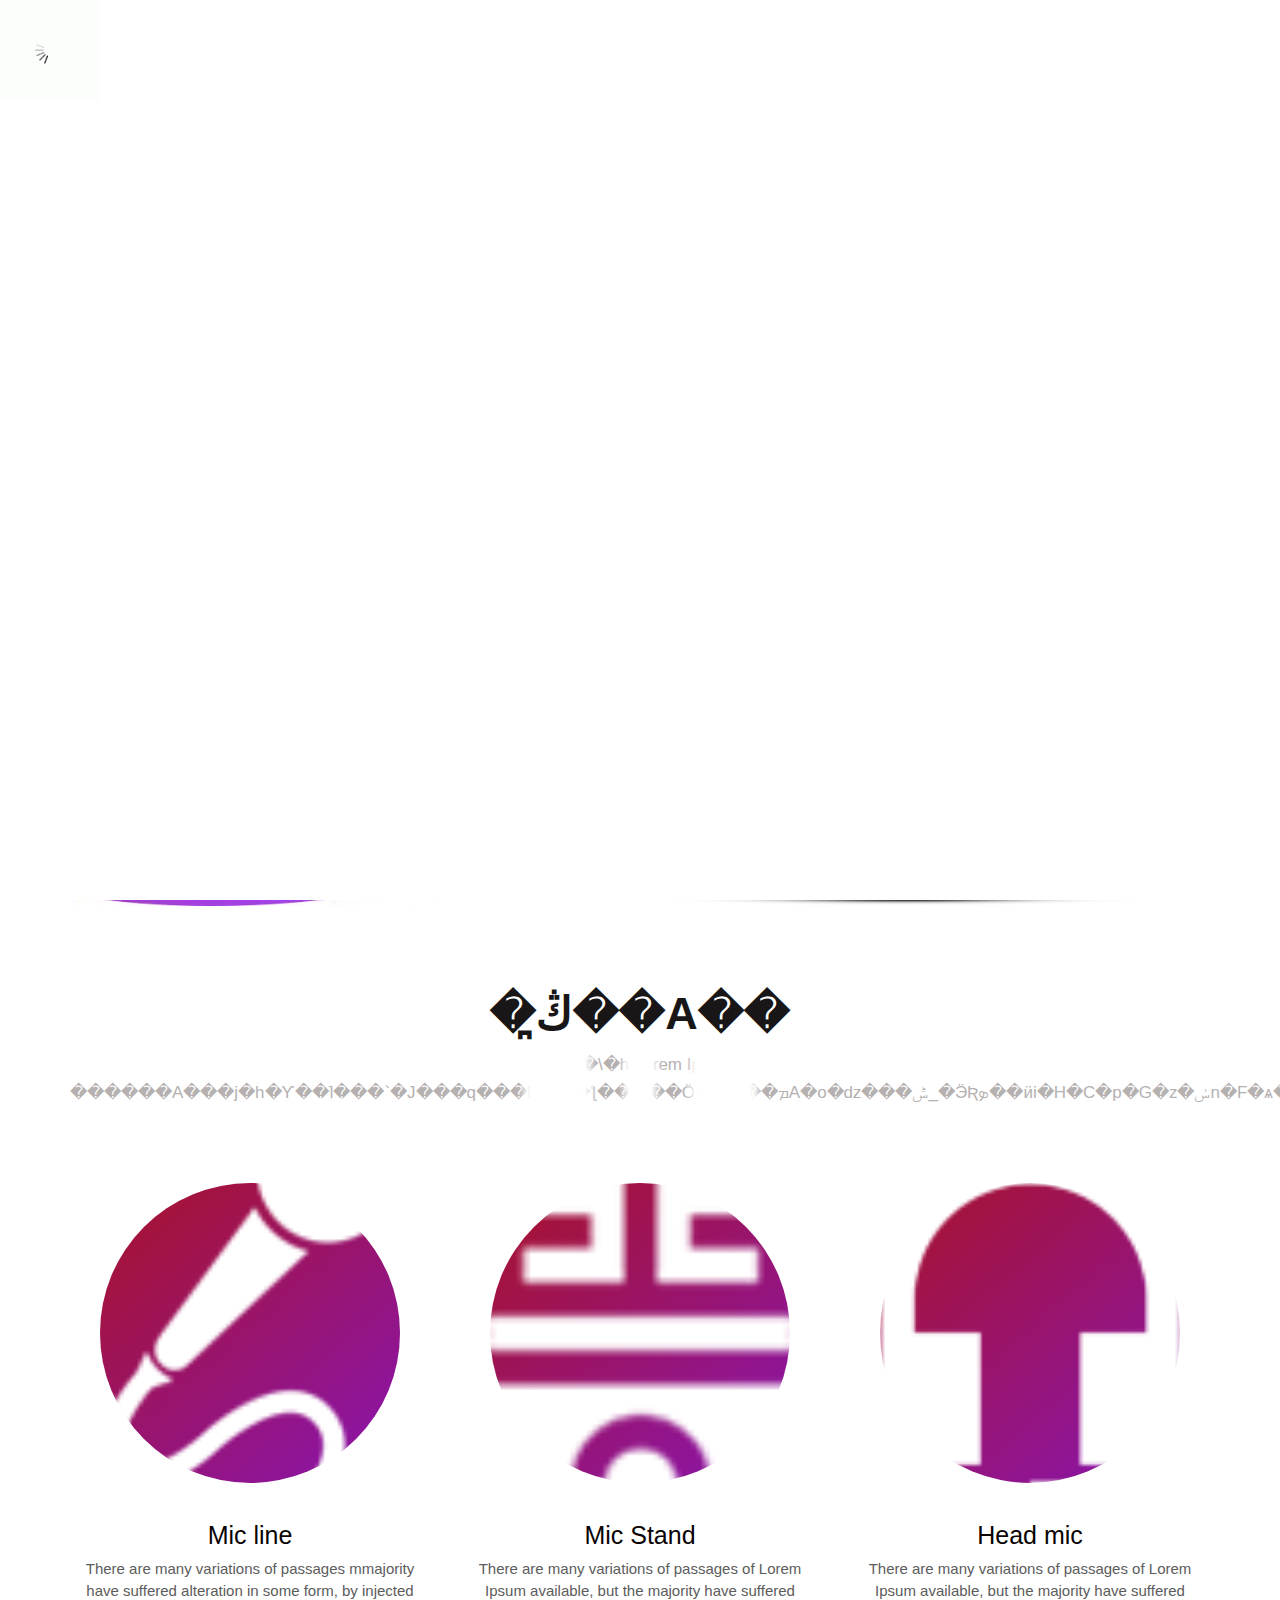
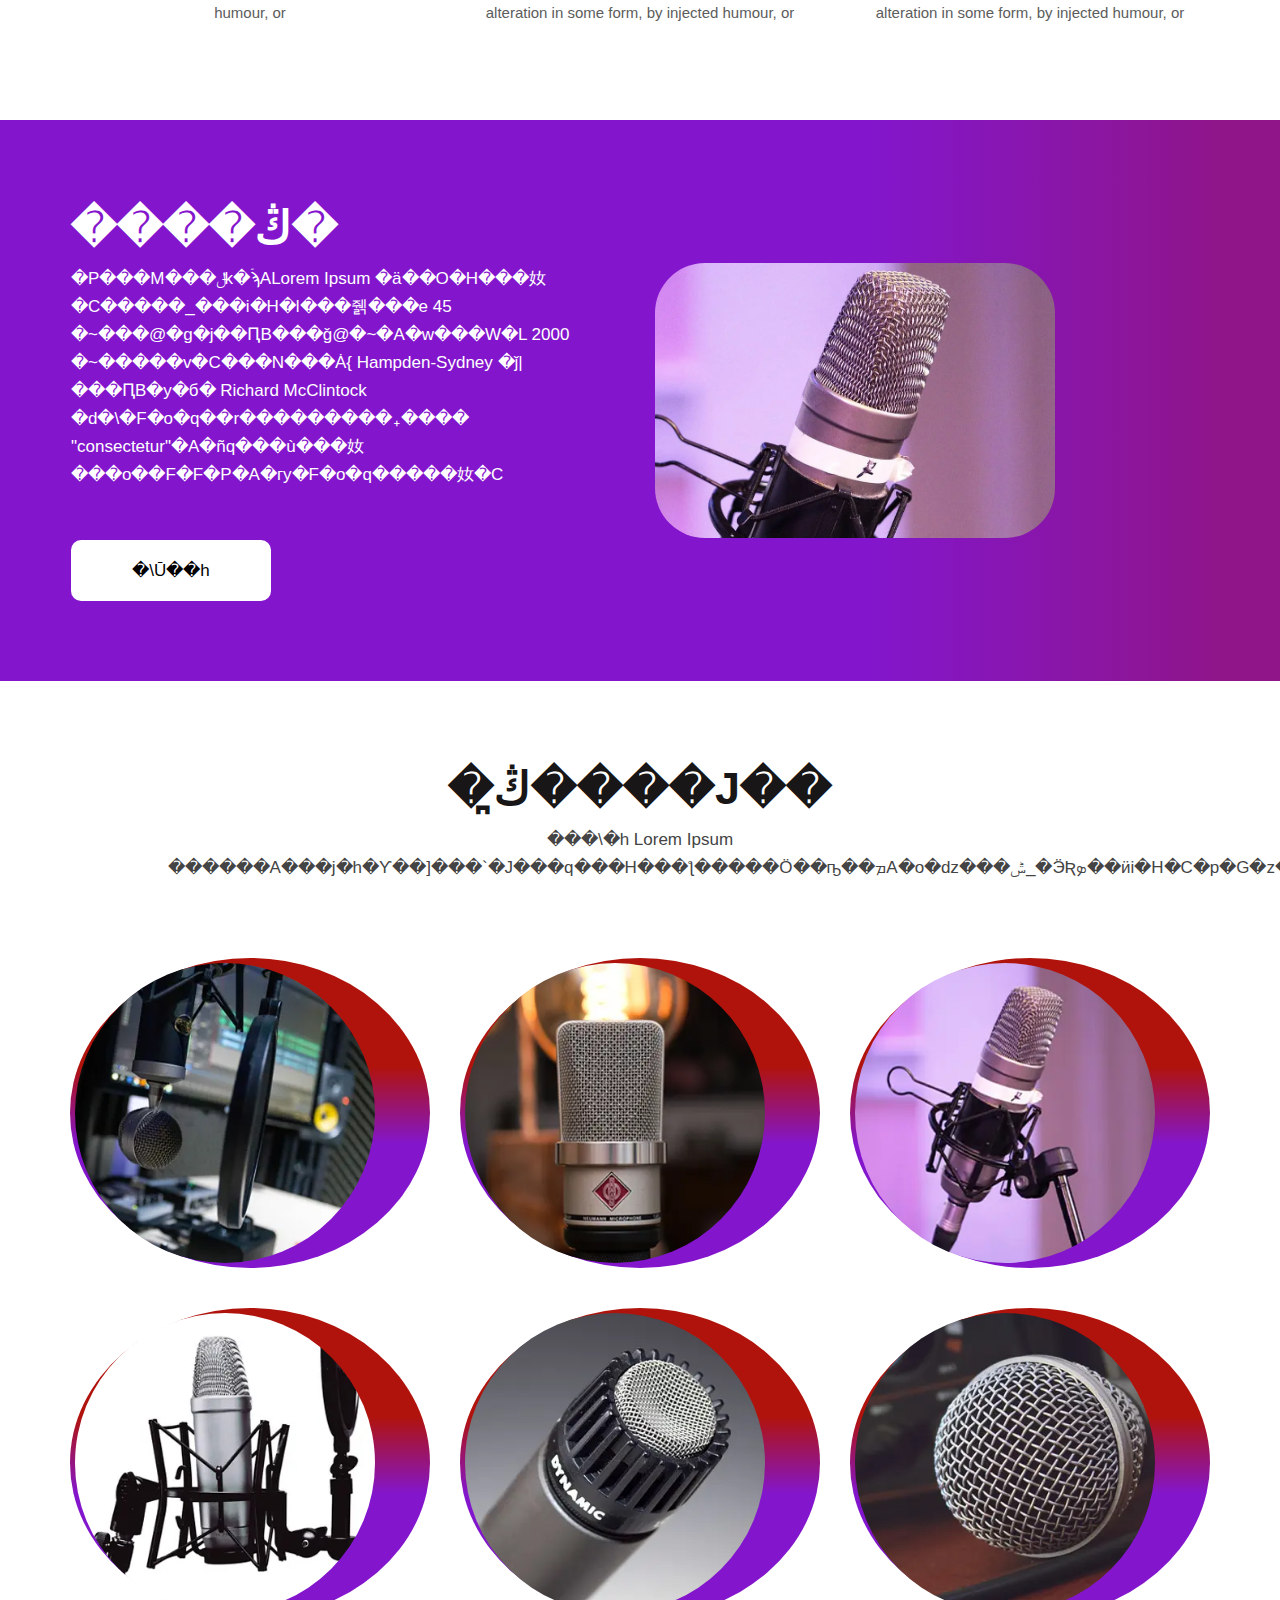
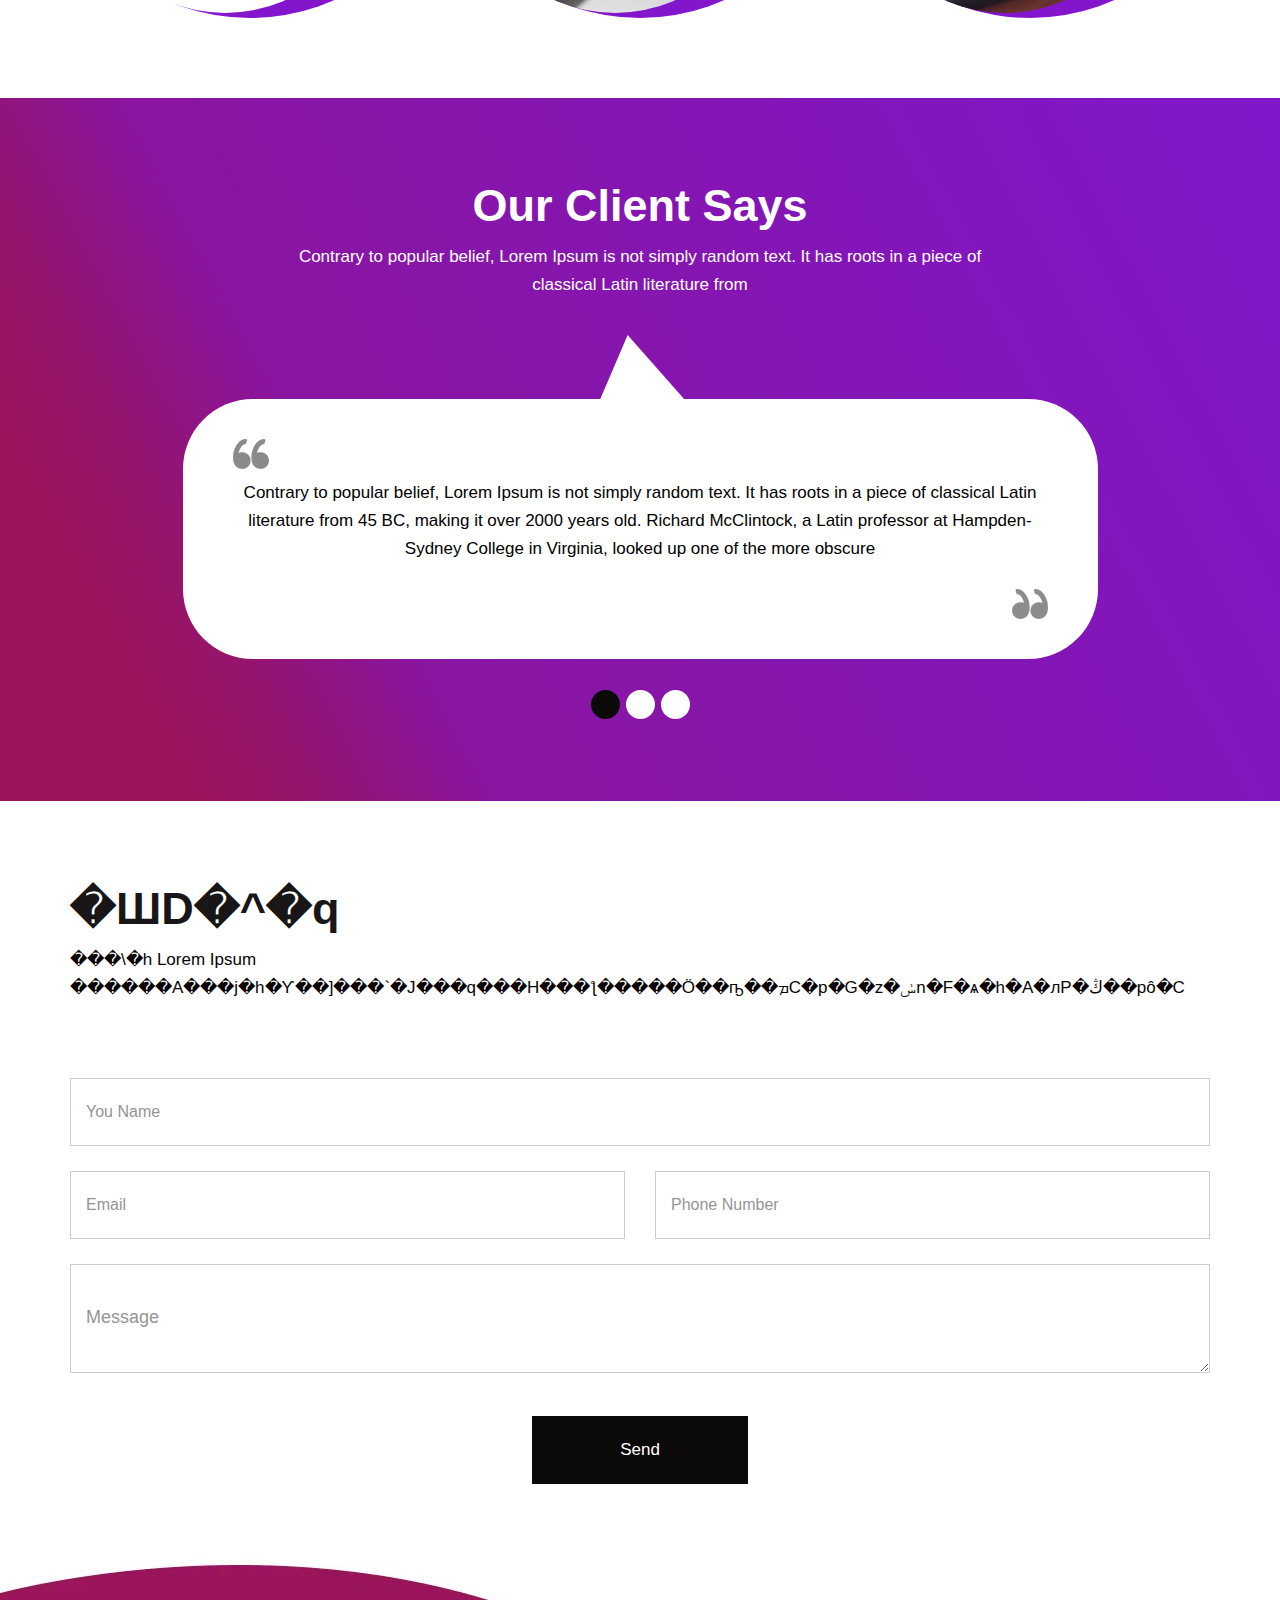
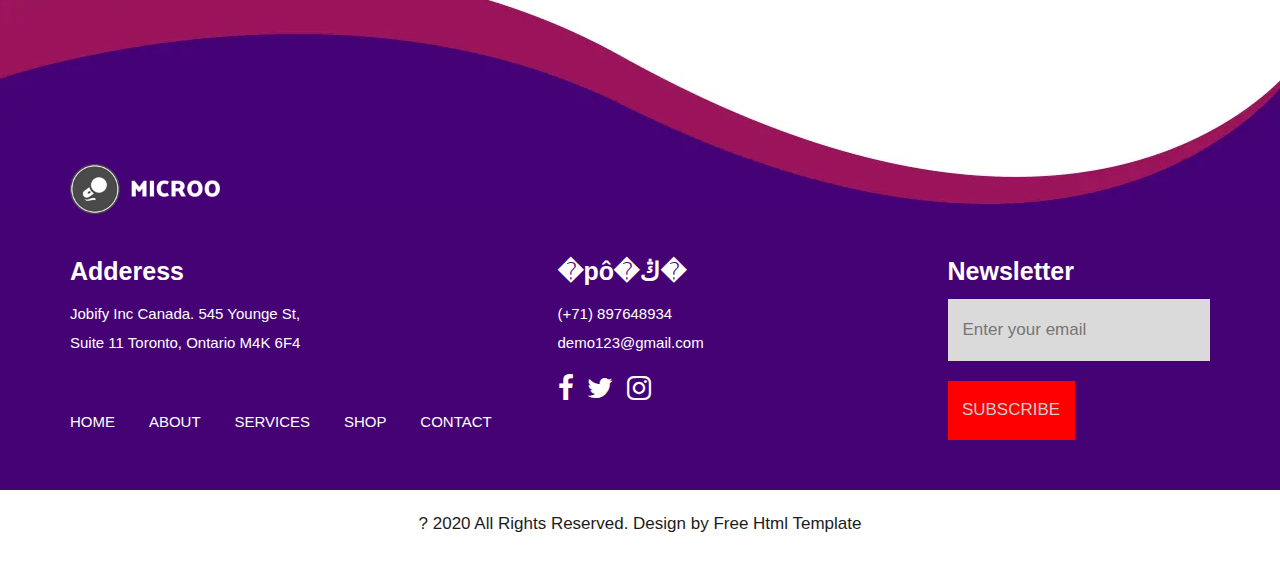
==== commit 64a6a19a: "add 15" ====
--- a/index.html
+++ b/index.html
@@ -17,7 +17,7 @@
       <!-- Custom style CSS -->
       <link rel="stylesheet" href="css/style.css">
       <!-- Font Awesome -->
-      <link rel="stylesheet" href="https://cdnjs.cloudflare.com/ajax/libs/font-awesome/4.7.0/css/font-awesome.min.css">
+      <link rel="stylesheet" href="https://cdnjs.cloudflare.com/ajax/libs/font-awesome/4.7.0/css/font-awesome.min.css" media="print" onload="this.media='all'">
       <!--[if lt IE 9]>
       <script src="https://oss.maxcdn.com/html5shiv/3.7.3/html5shiv.min.js"></script>
       <script src="https://oss.maxcdn.com/respond/1.4.2/respond.min.js"></script><![endif]-->
@@ -26,7 +26,7 @@
    <body class="main-layout">
       <!-- loader  -->
       <div class="loader_bg">
-         <div class="loader"><img src="images/loading.gif" alt="" width="150" height="150" /></div>
+         <div class="loader"><img src="images/loading.gif" alt="" width="100" height="100" /></div>
       </div>
       <!-- end loader -->
       <div id="mySidepanel" class="sidepanel">
@@ -140,7 +140,7 @@
                </div>
                <div class="col-md-6">
                   <div class="about_img">
-                     <figure><img class="img_responsive" src="images/about_img.webp" alt="#" width="500" height="300" /></figure>
+                     <figure><img class="img_responsive" src="images/about_img.webp" alt="#" width="400" height="250" /></figure>
                   </div>
                </div>
             </div>
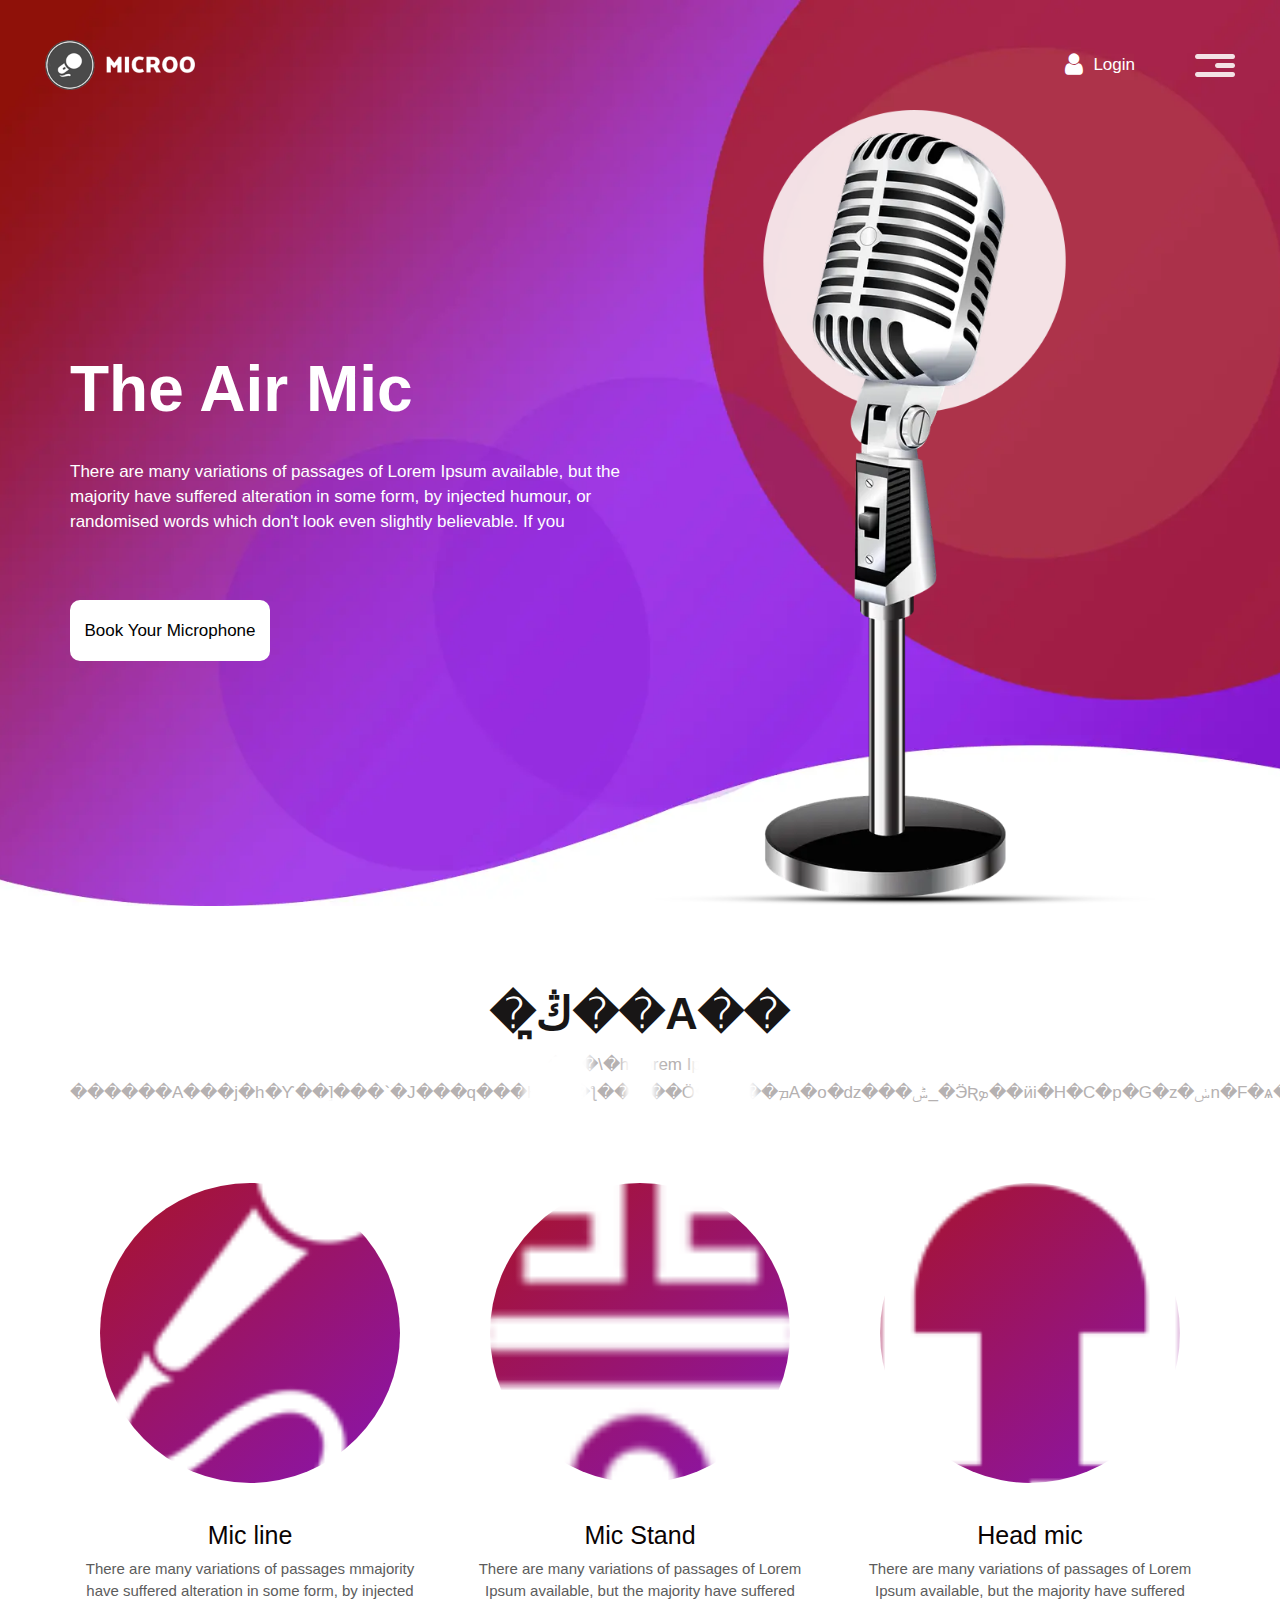
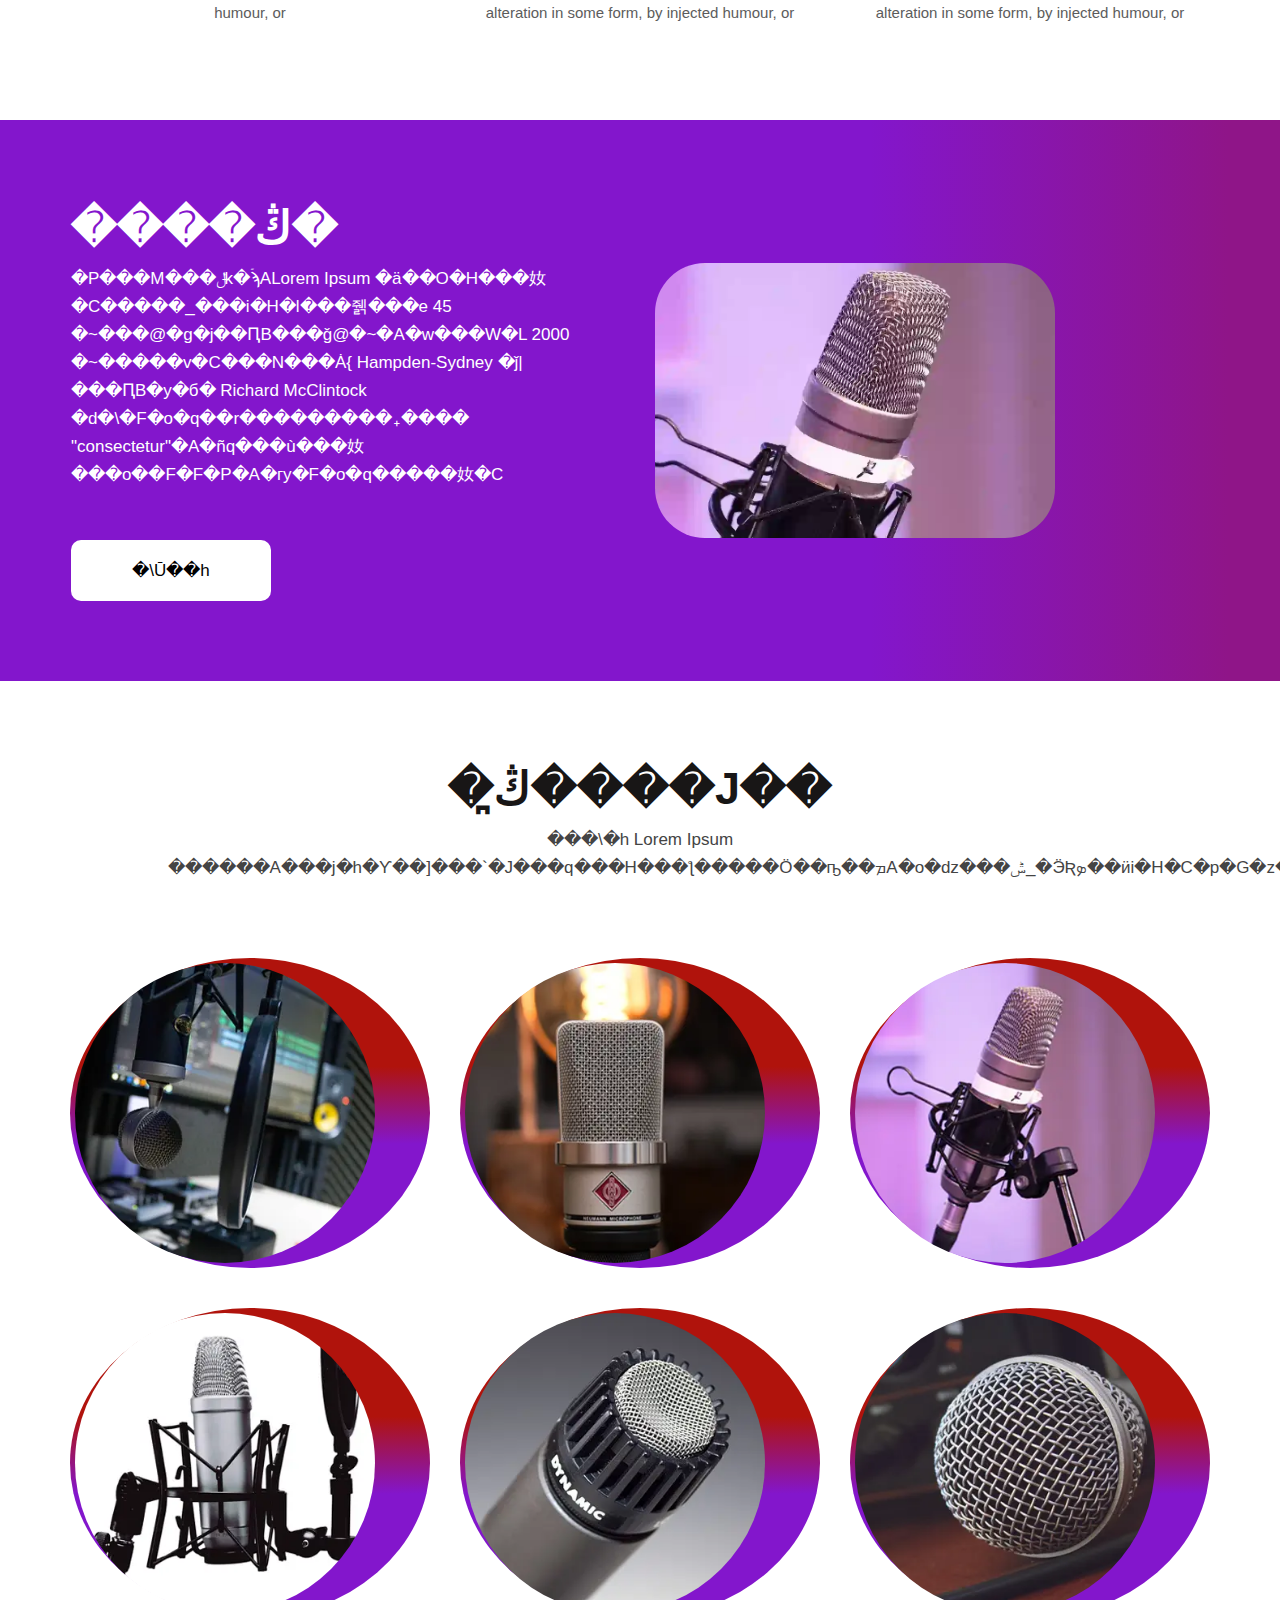
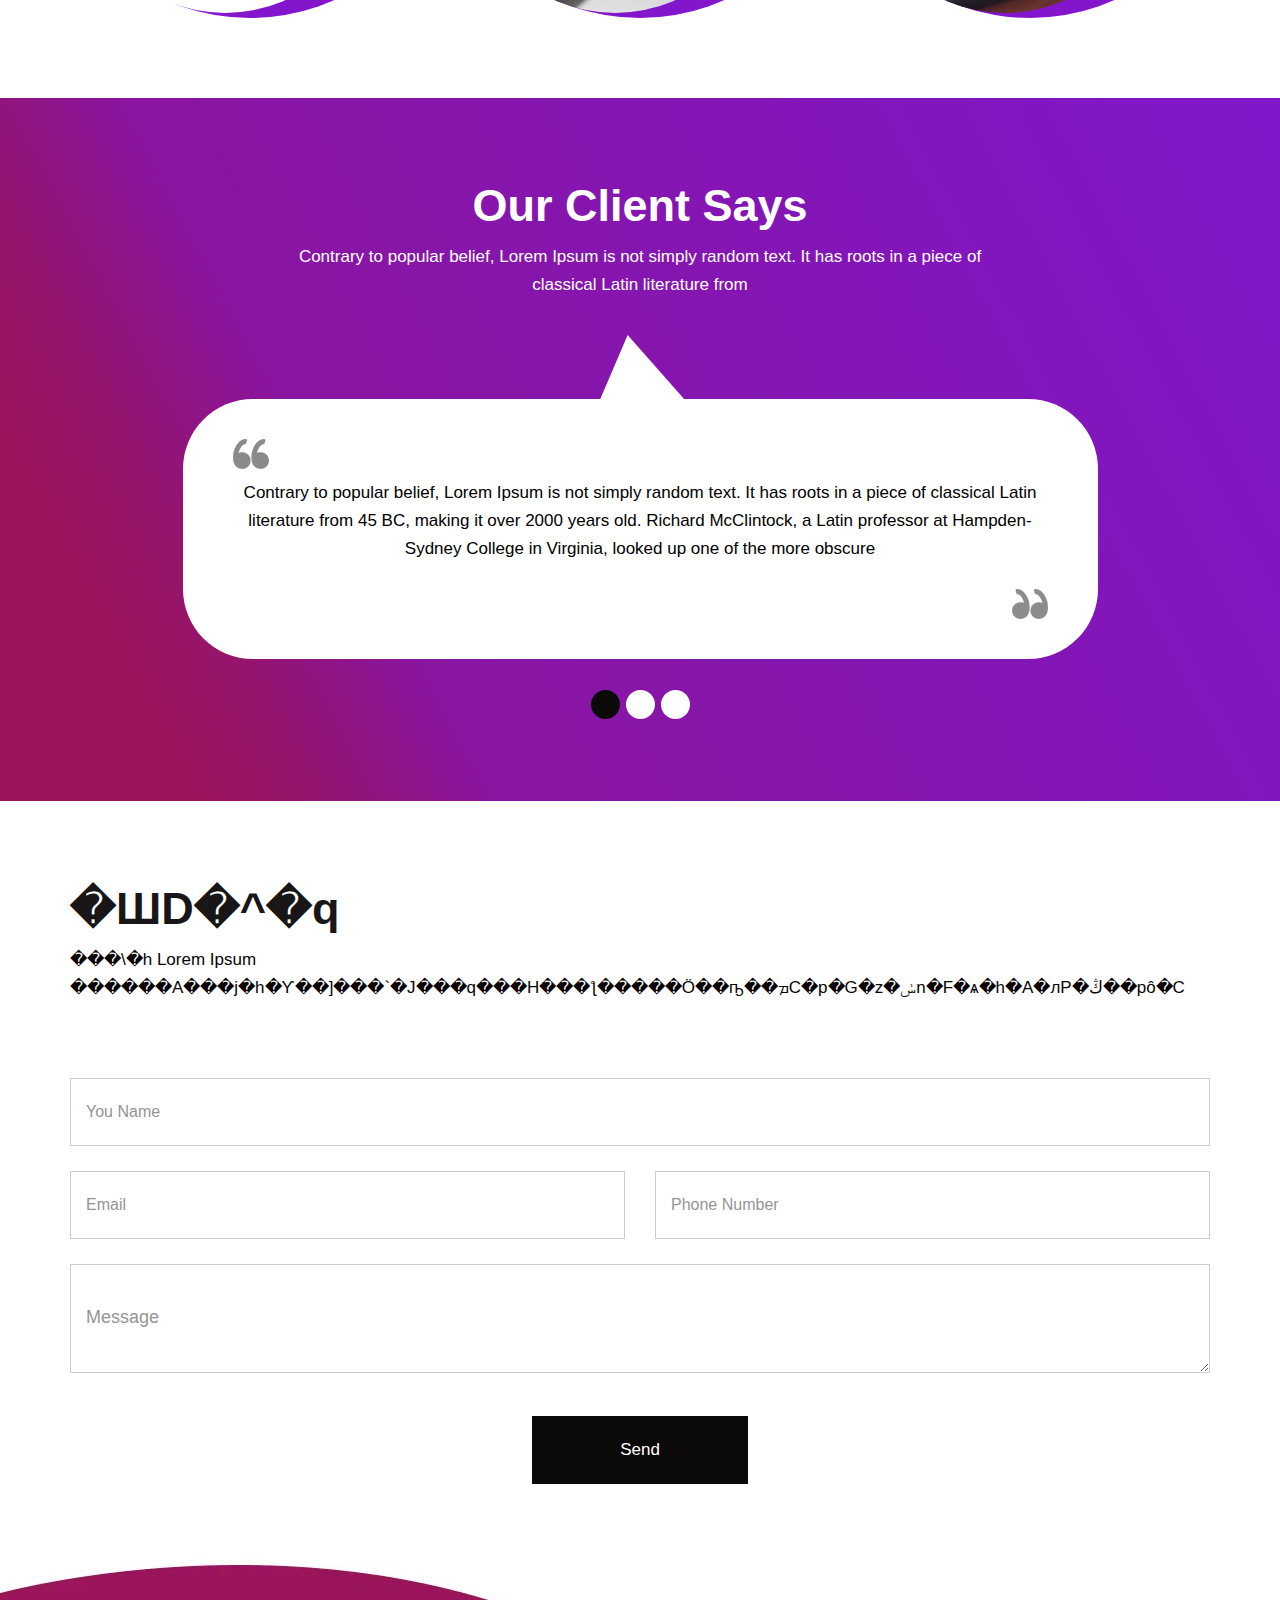
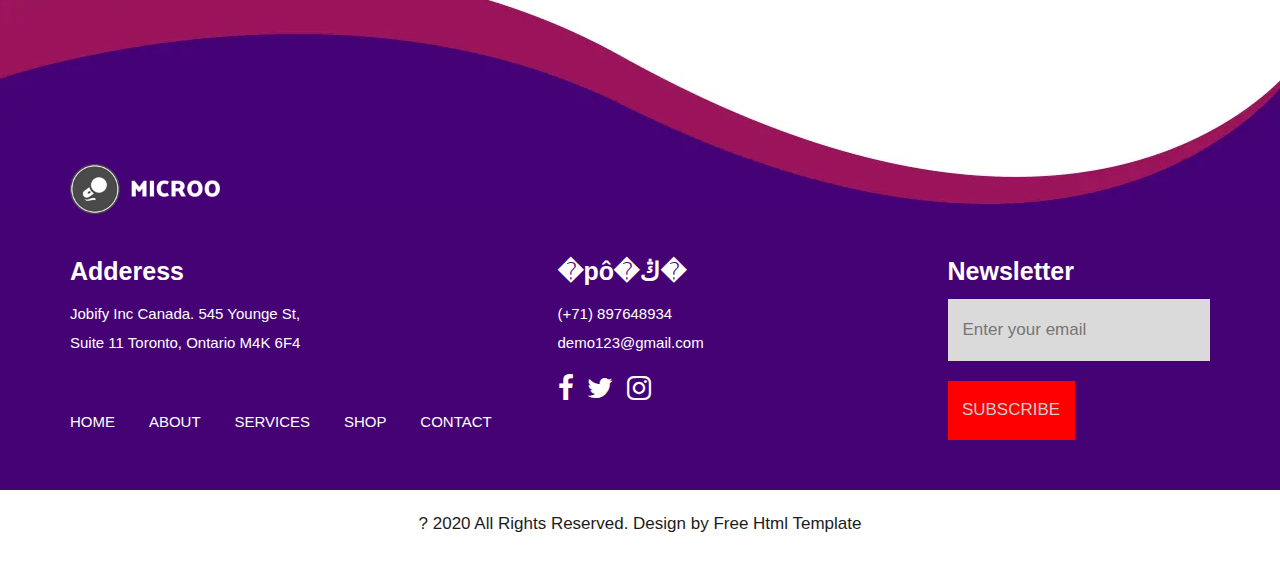
==== commit 7de15090: "add 15" ====
--- a/index.html
+++ b/index.html
@@ -24,10 +24,10 @@
    </head>
    <!-- body -->
    <body class="main-layout">
-      <!-- loader  -->
-      <div class="loader_bg">
+      <!-- loader -->
+      <!-- <div class="loader_bg">
          <div class="loader"><img src="images/loading.gif" alt="" width="100" height="100" /></div>
-      </div>
+      </div> -->
       <!-- end loader -->
       <div id="mySidepanel" class="sidepanel">
          <a href="/lighthouse_hw0326/about.html" class="closebtn" aria-label="����������óX������ڭ̭���">����ڭ�</a>
